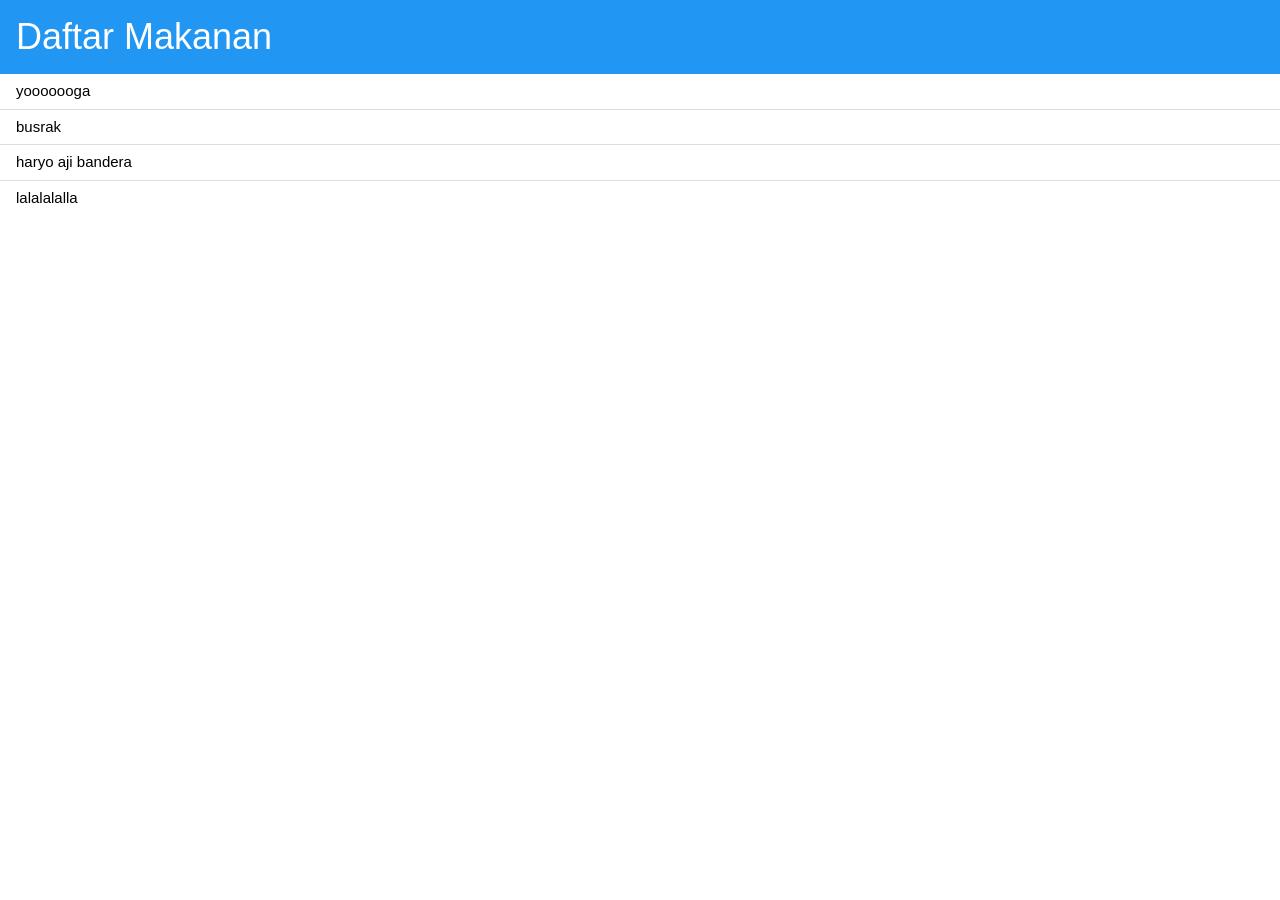
==== index.html @ 3810edc7 "Add files via upload" ====
<!DOCTYPE html>
<html>
<head>
<script type="text/javascript" src="https://prayogahendra.github.io/data.json"></script>
<link href="w3.css" rel="stylesheet">

<script>
	
function list() {
for (i = 0; i < data.length; i++){
	//alert (data[i].nama);
	document.getElementById("mylist").innerHTML += "<li>"+ data[i].nama +"</li>";
}
}
</script>
</head>
<body onload="list()">
<div class="w3-container w3-blue">
  <h1 id="kepala" >Daftar Makanan</h1>
</div>
<ul class="w3-ul" id="mylist">

</ul>
</body>
</html>
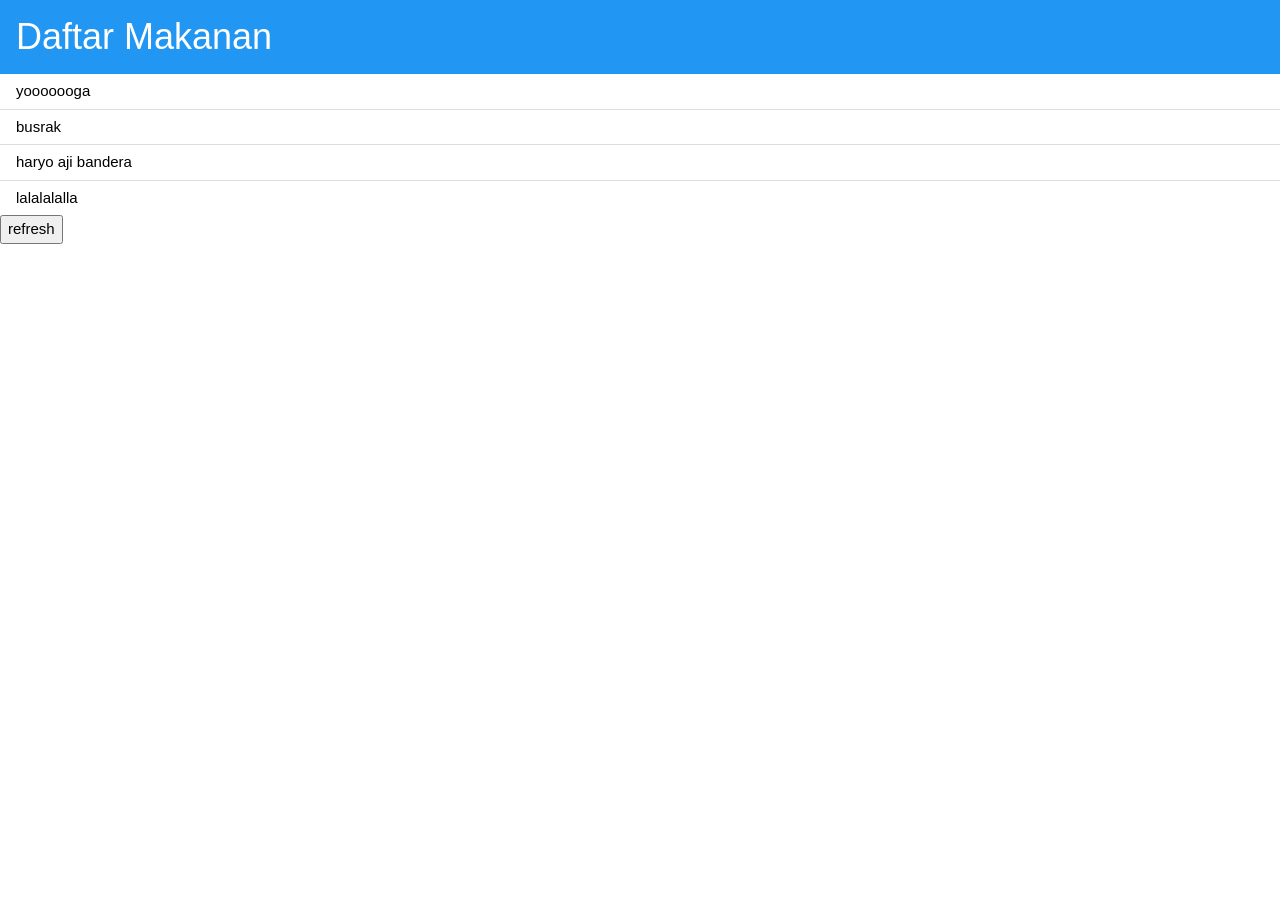
==== commit e6f72c8f: "Update index.html" ====
--- a/index.html
+++ b/index.html
@@ -20,6 +20,8 @@
 </div>
 <ul class="w3-ul" id="mylist">
 
+
 </ul>
+	<button onClick="location.reload()">refresh</button>
 </body>
-</html>+</html>
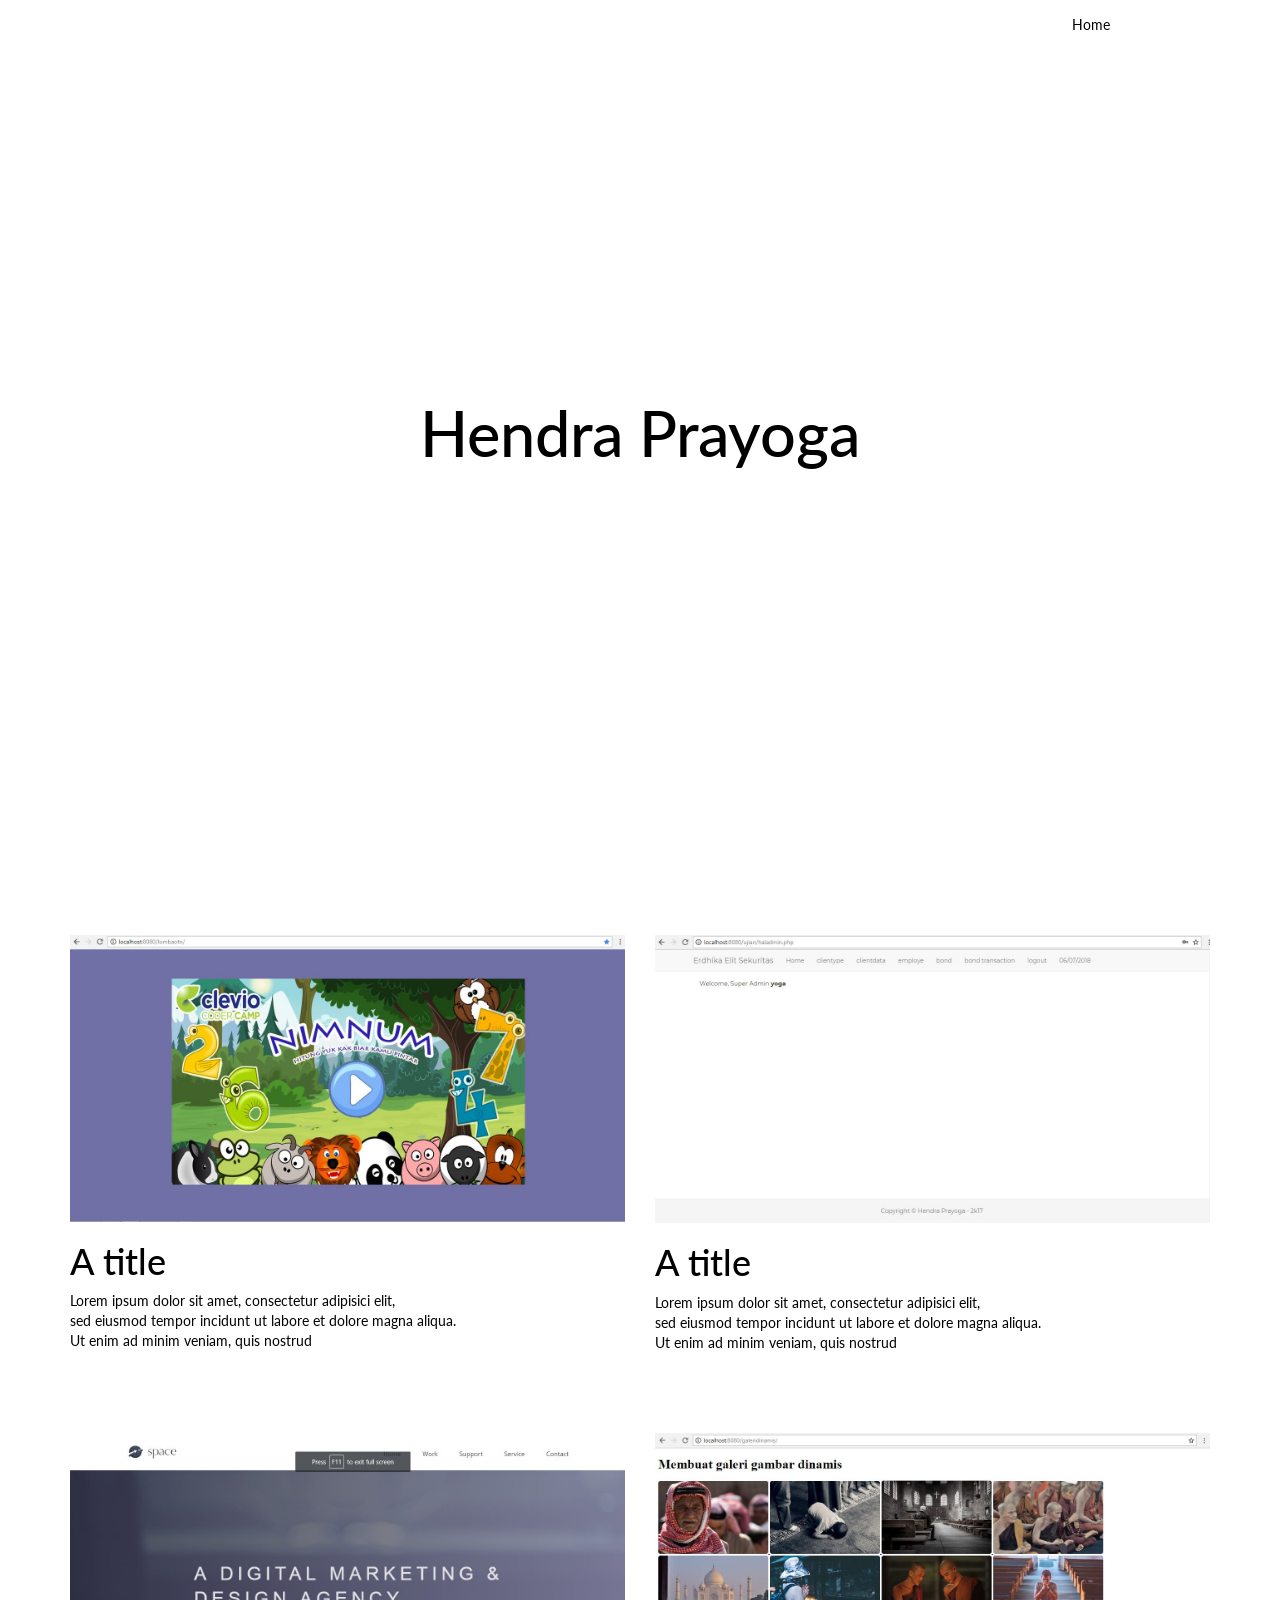
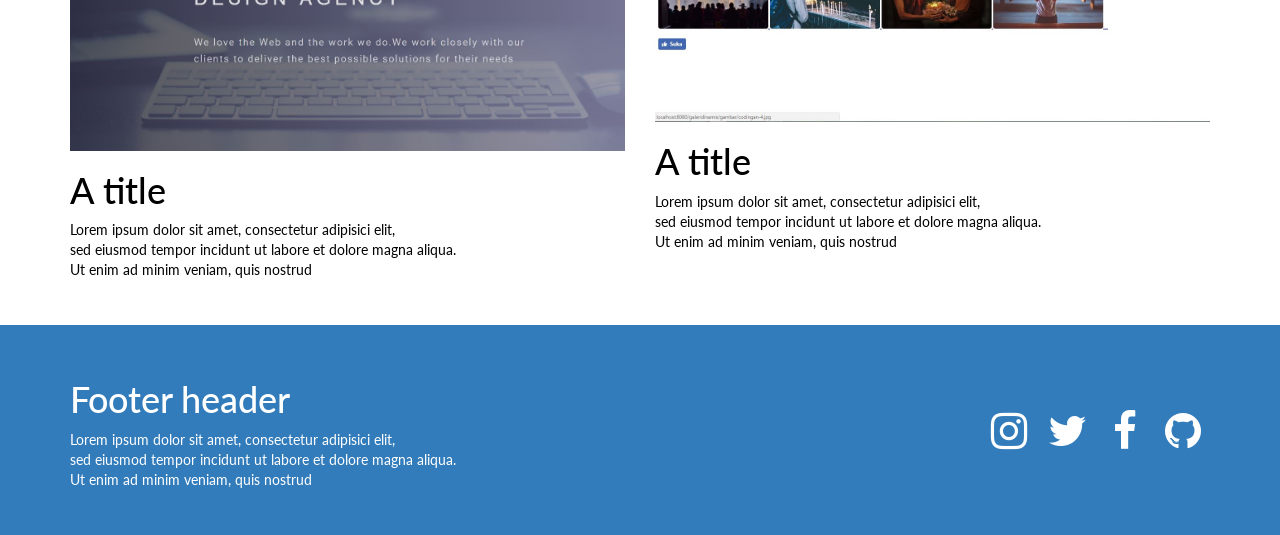
==== commit 2e9e93c0: "Add files via upload" ====
--- a/index.html
+++ b/index.html
@@ -1,27 +1,94 @@
-<!DOCTYPE html>
-<html>
-<head>
-<script type="text/javascript" src="https://prayogahendra.github.io/data.json"></script>
-<link href="w3.css" rel="stylesheet">
-
-<script>
-	
-function list() {
-for (i = 0; i < data.length; i++){
-	//alert (data[i].nama);
-	document.getElementById("mylist").innerHTML += "<li>"+ data[i].nama +"</li>";
-}
-}
-</script>
-</head>
-<body onload="list()">
-<div class="w3-container w3-blue">
-  <h1 id="kepala" >Daftar Makanan</h1>
-</div>
-<ul class="w3-ul" id="mylist">
-
-
-</ul>
-	<button onClick="location.reload()">refresh</button>
-</body>
-</html>
+<html><head>
+        <meta charset="utf-8">
+        <meta name="viewport" content="width=device-width, initial-scale=1">
+        <script type="text/javascript" src="http://cdnjs.cloudflare.com/ajax/libs/jquery/2.0.3/jquery.min.js"></script>
+        <script type="text/javascript" src="http://netdna.bootstrapcdn.com/bootstrap/3.3.4/js/bootstrap.min.js"></script>
+        <link href="http://cdnjs.cloudflare.com/ajax/libs/font-awesome/4.3.0/css/font-awesome.min.css" rel="stylesheet" type="text/css">
+        <link href="test1.css" rel="stylesheet" type="text/css">
+    </head><body>
+        
+        <div class="cover"> <div class="navbar navbar-default"><div class="container"> <div class="navbar-header"> <button type="button" class="navbar-toggle" data-toggle="collapse" data-target="#navbar-ex-collapse"><span class="sr-only">Toggle navigation</span><span class="icon-bar"></span><span class="icon-bar"></span><span class="icon-bar"></span></button> <a class="navbar-brand" href="#"><span>Brand</span></a> </div><div class="collapse navbar-collapse" id="navbar-ex-collapse"> <ul class="nav navbar-nav navbar-right"> <li class="active"> <a href="#">Home</a> </li><li> <a href="#">Contacts</a> </li></ul> </div></div></div><div class="background-image-fixed cover-image" style="background-image : url('https://unsplash.imgix.net/photo-1422405153578-4bd676b19036?w=1024&amp;q=50&amp;fm=jpg&amp;s=5ecc4c704ea97d85ea550f84a1499228')"></div><div class="container"> <div class="row"> <div class="col-md-12 text-center"> <h1>Hendra Prayoga</h1> <p></p><br><br> </div></div></div></div><div class="section">
+            <div class="container">
+                <div class="row">
+                    <div class="col-md-6">
+                        <img src="nimnum.JPG" class="img-responsive">
+                        <h1>A title</h1>
+                        <p></p>
+                        <p>Lorem ipsum dolor sit amet, consectetur adipisici elit,
+                            <br>sed eiusmod tempor incidunt ut labore et dolore magna aliqua.
+                            <br>Ut enim ad minim veniam, quis nostrud</p>
+                        <p></p>
+                    </div>
+                    <div class="col-md-6">
+                        <img src="tradeinformation.JPG" class="img-responsive">
+                        <h1>A title</h1>
+                        <p></p>
+                        <p>Lorem ipsum dolor sit amet, consectetur adipisici elit,
+                            <br>sed eiusmod tempor incidunt ut labore et dolore magna aliqua.
+                            <br>Ut enim ad minim veniam, quis nostrud</p>
+                        <p></p>
+                    </div>
+                </div>
+            </div>
+        </div>
+        <div class="section">
+            <div class="container">
+                <div class="row">
+                    <div class="col-md-6">
+                        <img src="spaceagency.JPG" class="img-responsive">
+                        <h1>A title</h1>
+                        <p></p>
+                        <p>Lorem ipsum dolor sit amet, consectetur adipisici elit,
+                            <br>sed eiusmod tempor incidunt ut labore et dolore magna aliqua.
+                            <br>Ut enim ad minim veniam, quis nostrud</p>
+                        <p></p>
+                    </div>
+                    <div class="col-md-6">
+                        <img src="galeri.JPG" class="img-responsive">
+                        <h1>A title</h1>
+                        <p></p>
+                        <p>Lorem ipsum dolor sit amet, consectetur adipisici elit,
+                            <br>sed eiusmod tempor incidunt ut labore et dolore magna aliqua.
+                            <br>Ut enim ad minim veniam, quis nostrud</p>
+                        <p></p>
+                    </div>
+                </div>
+            </div>
+        </div>
+        <footer class="section section-primary">
+            <div class="container">
+                <div class="row">
+                    <div class="col-sm-6">
+                        <h1>Footer header</h1>
+                        <p>Lorem ipsum dolor sit amet, consectetur adipisici elit,
+                            <br>sed eiusmod tempor incidunt ut labore et dolore magna aliqua.
+                            <br>Ut enim ad minim veniam, quis nostrud</p>
+                    </div>
+                    <div class="col-sm-6">
+                        <p class="text-info text-right">
+                            <br>
+                            <br>
+                        </p>
+                        <div class="row">
+                            <div class="col-md-12 hidden-lg hidden-md hidden-sm text-left">
+                                <a href="#"><i class="fa fa-3x fa-fw fa-instagram text-inverse"></i></a>
+                                <a href="#"><i class="fa fa-3x fa-fw fa-twitter text-inverse"></i></a>
+                                <a href="#"><i class="fa fa-3x fa-fw fa-facebook text-inverse"></i></a>
+                                <a href="#"><i class="fa fa-3x fa-fw fa-github text-inverse"></i></a>
+                            </div>
+                        </div>
+                        <div class="row">
+                            <div class="col-md-12 hidden-xs text-right">
+                                <a href="#"><i class="fa fa-3x fa-fw fa-instagram text-inverse"></i></a>
+                                <a href="#"><i class="fa fa-3x fa-fw fa-twitter text-inverse"></i></a>
+                                <a href="#"><i class="fa fa-3x fa-fw fa-facebook text-inverse"></i></a>
+                                <a href="#"><i class="fa fa-3x fa-fw fa-github text-inverse"></i></a>
+                            </div>
+                        </div>
+                    </div>
+                </div>
+            </div>
+        </footer>
+    
+
+</body></html>
--- a/test1.css
+++ b/test1.css
@@ -0,0 +1,6781 @@
+@import url('https://fonts.googleapis.com/css?family=Lato|Lato');
+/*!
+ * Default theme for Pingendo 
+ * Homepage: http://pingendo.com  
+ * Copyright 2015 Pingendo 
+ * Licensed under MIT 
+ * Based on Bootstrap v3.3.4
+*/
+/* Add custom CSS classes here 
+ * 
+ * img {
+ *   box-shadow : 0px 0px 10px black !important;
+ * }
+*/
+/*! normalize.css v3.0.2 | MIT License | git.io/normalize */
+html {
+  font-family: sans-serif;
+  -ms-text-size-adjust: 100%;
+  -webkit-text-size-adjust: 100%;
+}
+body {
+  margin: 0;
+}
+article,
+aside,
+details,
+figcaption,
+figure,
+footer,
+header,
+hgroup,
+main,
+menu,
+nav,
+section,
+summary {
+  display: block;
+}
+audio,
+canvas,
+progress,
+video {
+  display: inline-block;
+  vertical-align: baseline;
+}
+audio:not([controls]) {
+  display: none;
+  height: 0;
+}
+[hidden],
+template {
+  display: none;
+}
+a {
+  background-color: transparent;
+}
+a:active,
+a:hover {
+  outline: 0;
+}
+abbr[title] {
+  border-bottom: 1px dotted;
+}
+b,
+strong {
+  font-weight: bold;
+}
+dfn {
+  font-style: italic;
+}
+h1 {
+  font-size: 2em;
+  margin: 0.67em 0;
+}
+mark {
+  background: #ff0;
+  color: #000;
+}
+small {
+  font-size: 80%;
+}
+sub,
+sup {
+  font-size: 75%;
+  line-height: 0;
+  position: relative;
+  vertical-align: baseline;
+}
+sup {
+  top: -0.5em;
+}
+sub {
+  bottom: -0.25em;
+}
+img {
+  border: 0;
+}
+svg:not(:root) {
+  overflow: hidden;
+}
+figure {
+  margin: 1em 40px;
+}
+hr {
+  -moz-box-sizing: content-box;
+  box-sizing: content-box;
+  height: 0;
+}
+pre {
+  overflow: auto;
+}
+code,
+kbd,
+pre,
+samp {
+  font-family: monospace, monospace;
+  font-size: 1em;
+}
+button,
+input,
+optgroup,
+select,
+textarea {
+  color: inherit;
+  font: inherit;
+  margin: 0;
+}
+button {
+  overflow: visible;
+}
+button,
+select {
+  text-transform: none;
+}
+button,
+html input[type="button"],
+input[type="reset"],
+input[type="submit"] {
+  -webkit-appearance: button;
+  cursor: pointer;
+}
+button[disabled],
+html input[disabled] {
+  cursor: default;
+}
+button::-moz-focus-inner,
+input::-moz-focus-inner {
+  border: 0;
+  padding: 0;
+}
+input {
+  line-height: normal;
+}
+input[type="checkbox"],
+input[type="radio"] {
+  box-sizing: border-box;
+  padding: 0;
+}
+input[type="number"]::-webkit-inner-spin-button,
+input[type="number"]::-webkit-outer-spin-button {
+  height: auto;
+}
+input[type="search"] {
+  -webkit-appearance: textfield;
+  -moz-box-sizing: content-box;
+  -webkit-box-sizing: content-box;
+  box-sizing: content-box;
+}
+input[type="search"]::-webkit-search-cancel-button,
+input[type="search"]::-webkit-search-decoration {
+  -webkit-appearance: none;
+}
+fieldset {
+  border: 1px solid #c0c0c0;
+  margin: 0 2px;
+  padding: 0.35em 0.625em 0.75em;
+}
+legend {
+  border: 0;
+  padding: 0;
+}
+textarea {
+  overflow: auto;
+}
+optgroup {
+  font-weight: bold;
+}
+table {
+  border-collapse: collapse;
+  border-spacing: 0;
+}
+td,
+th {
+  padding: 0;
+}
+/*! Source: https://github.com/h5bp/html5-boilerplate/blob/master/src/css/main.css */
+@media print {
+  *,
+  *:before,
+  *:after {
+    background: transparent !important;
+    color: #000 !important;
+    box-shadow: none !important;
+    text-shadow: none !important;
+  }
+  a,
+  a:visited {
+    text-decoration: underline;
+  }
+  a[href]:after {
+    content: " (" attr(href) ")";
+  }
+  abbr[title]:after {
+    content: " (" attr(title) ")";
+  }
+  a[href^="#"]:after,
+  a[href^="javascript:"]:after {
+    content: "";
+  }
+  pre,
+  blockquote {
+    border: 1px solid #999;
+    page-break-inside: avoid;
+  }
+  thead {
+    display: table-header-group;
+  }
+  tr,
+  img {
+    page-break-inside: avoid;
+  }
+  img {
+    max-width: 100% !important;
+  }
+  p,
+  h2,
+  h3 {
+    orphans: 3;
+    widows: 3;
+  }
+  h2,
+  h3 {
+    page-break-after: avoid;
+  }
+  select {
+    background: #fff !important;
+  }
+  .navbar {
+    display: none;
+  }
+  .btn > .caret,
+  .dropup > .btn > .caret {
+    border-top-color: #000 !important;
+  }
+  .label {
+    border: 1px solid #000;
+  }
+  .table {
+    border-collapse: collapse !important;
+  }
+  .table td,
+  .table th {
+    background-color: #fff !important;
+  }
+  .table-bordered th,
+  .table-bordered td {
+    border: 1px solid #ddd !important;
+  }
+}
+@font-face {
+  font-family: 'Glyphicons Halflings';
+  src: url('../fonts/glyphicons-halflings-regular.eot');
+  src: url('../fonts/glyphicons-halflings-regular.eot?#iefix') format('embedded-opentype'), url('../fonts/glyphicons-halflings-regular.woff2') format('woff2'), url('../fonts/glyphicons-halflings-regular.woff') format('woff'), url('../fonts/glyphicons-halflings-regular.ttf') format('truetype'), url('../fonts/glyphicons-halflings-regular.svg#glyphicons_halflingsregular') format('svg');
+}
+.glyphicon {
+  position: relative;
+  top: 1px;
+  display: inline-block;
+  font-family: 'Glyphicons Halflings';
+  font-style: normal;
+  font-weight: normal;
+  line-height: 1;
+  -webkit-font-smoothing: antialiased;
+  -moz-osx-font-smoothing: grayscale;
+}
+.glyphicon-asterisk:before {
+  content: "\2a";
+}
+.glyphicon-plus:before {
+  content: "\2b";
+}
+.glyphicon-euro:before,
+.glyphicon-eur:before {
+  content: "\20ac";
+}
+.glyphicon-minus:before {
+  content: "\2212";
+}
+.glyphicon-cloud:before {
+  content: "\2601";
+}
+.glyphicon-envelope:before {
+  content: "\2709";
+}
+.glyphicon-pencil:before {
+  content: "\270f";
+}
+.glyphicon-glass:before {
+  content: "\e001";
+}
+.glyphicon-music:before {
+  content: "\e002";
+}
+.glyphicon-search:before {
+  content: "\e003";
+}
+.glyphicon-heart:before {
+  content: "\e005";
+}
+.glyphicon-star:before {
+  content: "\e006";
+}
+.glyphicon-star-empty:before {
+  content: "\e007";
+}
+.glyphicon-user:before {
+  content: "\e008";
+}
+.glyphicon-film:before {
+  content: "\e009";
+}
+.glyphicon-th-large:before {
+  content: "\e010";
+}
+.glyphicon-th:before {
+  content: "\e011";
+}
+.glyphicon-th-list:before {
+  content: "\e012";
+}
+.glyphicon-ok:before {
+  content: "\e013";
+}
+.glyphicon-remove:before {
+  content: "\e014";
+}
+.glyphicon-zoom-in:before {
+  content: "\e015";
+}
+.glyphicon-zoom-out:before {
+  content: "\e016";
+}
+.glyphicon-off:before {
+  content: "\e017";
+}
+.glyphicon-signal:before {
+  content: "\e018";
+}
+.glyphicon-cog:before {
+  content: "\e019";
+}
+.glyphicon-trash:before {
+  content: "\e020";
+}
+.glyphicon-home:before {
+  content: "\e021";
+}
+.glyphicon-file:before {
+  content: "\e022";
+}
+.glyphicon-time:before {
+  content: "\e023";
+}
+.glyphicon-road:before {
+  content: "\e024";
+}
+.glyphicon-download-alt:before {
+  content: "\e025";
+}
+.glyphicon-download:before {
+  content: "\e026";
+}
+.glyphicon-upload:before {
+  content: "\e027";
+}
+.glyphicon-inbox:before {
+  content: "\e028";
+}
+.glyphicon-play-circle:before {
+  content: "\e029";
+}
+.glyphicon-repeat:before {
+  content: "\e030";
+}
+.glyphicon-refresh:before {
+  content: "\e031";
+}
+.glyphicon-list-alt:before {
+  content: "\e032";
+}
+.glyphicon-lock:before {
+  content: "\e033";
+}
+.glyphicon-flag:before {
+  content: "\e034";
+}
+.glyphicon-headphones:before {
+  content: "\e035";
+}
+.glyphicon-volume-off:before {
+  content: "\e036";
+}
+.glyphicon-volume-down:before {
+  content: "\e037";
+}
+.glyphicon-volume-up:before {
+  content: "\e038";
+}
+.glyphicon-qrcode:before {
+  content: "\e039";
+}
+.glyphicon-barcode:before {
+  content: "\e040";
+}
+.glyphicon-tag:before {
+  content: "\e041";
+}
+.glyphicon-tags:before {
+  content: "\e042";
+}
+.glyphicon-book:before {
+  content: "\e043";
+}
+.glyphicon-bookmark:before {
+  content: "\e044";
+}
+.glyphicon-print:before {
+  content: "\e045";
+}
+.glyphicon-camera:before {
+  content: "\e046";
+}
+.glyphicon-font:before {
+  content: "\e047";
+}
+.glyphicon-bold:before {
+  content: "\e048";
+}
+.glyphicon-italic:before {
+  content: "\e049";
+}
+.glyphicon-text-height:before {
+  content: "\e050";
+}
+.glyphicon-text-width:before {
+  content: "\e051";
+}
+.glyphicon-align-left:before {
+  content: "\e052";
+}
+.glyphicon-align-center:before {
+  content: "\e053";
+}
+.glyphicon-align-right:before {
+  content: "\e054";
+}
+.glyphicon-align-justify:before {
+  content: "\e055";
+}
+.glyphicon-list:before {
+  content: "\e056";
+}
+.glyphicon-indent-left:before {
+  content: "\e057";
+}
+.glyphicon-indent-right:before {
+  content: "\e058";
+}
+.glyphicon-facetime-video:before {
+  content: "\e059";
+}
+.glyphicon-picture:before {
+  content: "\e060";
+}
+.glyphicon-map-marker:before {
+  content: "\e062";
+}
+.glyphicon-adjust:before {
+  content: "\e063";
+}
+.glyphicon-tint:before {
+  content: "\e064";
+}
+.glyphicon-edit:before {
+  content: "\e065";
+}
+.glyphicon-share:before {
+  content: "\e066";
+}
+.glyphicon-check:before {
+  content: "\e067";
+}
+.glyphicon-move:before {
+  content: "\e068";
+}
+.glyphicon-step-backward:before {
+  content: "\e069";
+}
+.glyphicon-fast-backward:before {
+  content: "\e070";
+}
+.glyphicon-backward:before {
+  content: "\e071";
+}
+.glyphicon-play:before {
+  content: "\e072";
+}
+.glyphicon-pause:before {
+  content: "\e073";
+}
+.glyphicon-stop:before {
+  content: "\e074";
+}
+.glyphicon-forward:before {
+  content: "\e075";
+}
+.glyphicon-fast-forward:before {
+  content: "\e076";
+}
+.glyphicon-step-forward:before {
+  content: "\e077";
+}
+.glyphicon-eject:before {
+  content: "\e078";
+}
+.glyphicon-chevron-left:before {
+  content: "\e079";
+}
+.glyphicon-chevron-right:before {
+  content: "\e080";
+}
+.glyphicon-plus-sign:before {
+  content: "\e081";
+}
+.glyphicon-minus-sign:before {
+  content: "\e082";
+}
+.glyphicon-remove-sign:before {
+  content: "\e083";
+}
+.glyphicon-ok-sign:before {
+  content: "\e084";
+}
+.glyphicon-question-sign:before {
+  content: "\e085";
+}
+.glyphicon-info-sign:before {
+  content: "\e086";
+}
+.glyphicon-screenshot:before {
+  content: "\e087";
+}
+.glyphicon-remove-circle:before {
+  content: "\e088";
+}
+.glyphicon-ok-circle:before {
+  content: "\e089";
+}
+.glyphicon-ban-circle:before {
+  content: "\e090";
+}
+.glyphicon-arrow-left:before {
+  content: "\e091";
+}
+.glyphicon-arrow-right:before {
+  content: "\e092";
+}
+.glyphicon-arrow-up:before {
+  content: "\e093";
+}
+.glyphicon-arrow-down:before {
+  content: "\e094";
+}
+.glyphicon-share-alt:before {
+  content: "\e095";
+}
+.glyphicon-resize-full:before {
+  content: "\e096";
+}
+.glyphicon-resize-small:before {
+  content: "\e097";
+}
+.glyphicon-exclamation-sign:before {
+  content: "\e101";
+}
+.glyphicon-gift:before {
+  content: "\e102";
+}
+.glyphicon-leaf:before {
+  content: "\e103";
+}
+.glyphicon-fire:before {
+  content: "\e104";
+}
+.glyphicon-eye-open:before {
+  content: "\e105";
+}
+.glyphicon-eye-close:before {
+  content: "\e106";
+}
+.glyphicon-warning-sign:before {
+  content: "\e107";
+}
+.glyphicon-plane:before {
+  content: "\e108";
+}
+.glyphicon-calendar:before {
+  content: "\e109";
+}
+.glyphicon-random:before {
+  content: "\e110";
+}
+.glyphicon-comment:before {
+  content: "\e111";
+}
+.glyphicon-magnet:before {
+  content: "\e112";
+}
+.glyphicon-chevron-up:before {
+  content: "\e113";
+}
+.glyphicon-chevron-down:before {
+  content: "\e114";
+}
+.glyphicon-retweet:before {
+  content: "\e115";
+}
+.glyphicon-shopping-cart:before {
+  content: "\e116";
+}
+.glyphicon-folder-close:before {
+  content: "\e117";
+}
+.glyphicon-folder-open:before {
+  content: "\e118";
+}
+.glyphicon-resize-vertical:before {
+  content: "\e119";
+}
+.glyphicon-resize-horizontal:before {
+  content: "\e120";
+}
+.glyphicon-hdd:before {
+  content: "\e121";
+}
+.glyphicon-bullhorn:before {
+  content: "\e122";
+}
+.glyphicon-bell:before {
+  content: "\e123";
+}
+.glyphicon-certificate:before {
+  content: "\e124";
+}
+.glyphicon-thumbs-up:before {
+  content: "\e125";
+}
+.glyphicon-thumbs-down:before {
+  content: "\e126";
+}
+.glyphicon-hand-right:before {
+  content: "\e127";
+}
+.glyphicon-hand-left:before {
+  content: "\e128";
+}
+.glyphicon-hand-up:before {
+  content: "\e129";
+}
+.glyphicon-hand-down:before {
+  content: "\e130";
+}
+.glyphicon-circle-arrow-right:before {
+  content: "\e131";
+}
+.glyphicon-circle-arrow-left:before {
+  content: "\e132";
+}
+.glyphicon-circle-arrow-up:before {
+  content: "\e133";
+}
+.glyphicon-circle-arrow-down:before {
+  content: "\e134";
+}
+.glyphicon-globe:before {
+  content: "\e135";
+}
+.glyphicon-wrench:before {
+  content: "\e136";
+}
+.glyphicon-tasks:before {
+  content: "\e137";
+}
+.glyphicon-filter:before {
+  content: "\e138";
+}
+.glyphicon-briefcase:before {
+  content: "\e139";
+}
+.glyphicon-fullscreen:before {
+  content: "\e140";
+}
+.glyphicon-dashboard:before {
+  content: "\e141";
+}
+.glyphicon-paperclip:before {
+  content: "\e142";
+}
+.glyphicon-heart-empty:before {
+  content: "\e143";
+}
+.glyphicon-link:before {
+  content: "\e144";
+}
+.glyphicon-phone:before {
+  content: "\e145";
+}
+.glyphicon-pushpin:before {
+  content: "\e146";
+}
+.glyphicon-usd:before {
+  content: "\e148";
+}
+.glyphicon-gbp:before {
+  content: "\e149";
+}
+.glyphicon-sort:before {
+  content: "\e150";
+}
+.glyphicon-sort-by-alphabet:before {
+  content: "\e151";
+}
+.glyphicon-sort-by-alphabet-alt:before {
+  content: "\e152";
+}
+.glyphicon-sort-by-order:before {
+  content: "\e153";
+}
+.glyphicon-sort-by-order-alt:before {
+  content: "\e154";
+}
+.glyphicon-sort-by-attributes:before {
+  content: "\e155";
+}
+.glyphicon-sort-by-attributes-alt:before {
+  content: "\e156";
+}
+.glyphicon-unchecked:before {
+  content: "\e157";
+}
+.glyphicon-expand:before {
+  content: "\e158";
+}
+.glyphicon-collapse-down:before {
+  content: "\e159";
+}
+.glyphicon-collapse-up:before {
+  content: "\e160";
+}
+.glyphicon-log-in:before {
+  content: "\e161";
+}
+.glyphicon-flash:before {
+  content: "\e162";
+}
+.glyphicon-log-out:before {
+  content: "\e163";
+}
+.glyphicon-new-window:before {
+  content: "\e164";
+}
+.glyphicon-record:before {
+  content: "\e165";
+}
+.glyphicon-save:before {
+  content: "\e166";
+}
+.glyphicon-open:before {
+  content: "\e167";
+}
+.glyphicon-saved:before {
+  content: "\e168";
+}
+.glyphicon-import:before {
+  content: "\e169";
+}
+.glyphicon-export:before {
+  content: "\e170";
+}
+.glyphicon-send:before {
+  content: "\e171";
+}
+.glyphicon-floppy-disk:before {
+  content: "\e172";
+}
+.glyphicon-floppy-saved:before {
+  content: "\e173";
+}
+.glyphicon-floppy-remove:before {
+  content: "\e174";
+}
+.glyphicon-floppy-save:before {
+  content: "\e175";
+}
+.glyphicon-floppy-open:before {
+  content: "\e176";
+}
+.glyphicon-credit-card:before {
+  content: "\e177";
+}
+.glyphicon-transfer:before {
+  content: "\e178";
+}
+.glyphicon-cutlery:before {
+  content: "\e179";
+}
+.glyphicon-header:before {
+  content: "\e180";
+}
+.glyphicon-compressed:before {
+  content: "\e181";
+}
+.glyphicon-earphone:before {
+  content: "\e182";
+}
+.glyphicon-phone-alt:before {
+  content: "\e183";
+}
+.glyphicon-tower:before {
+  content: "\e184";
+}
+.glyphicon-stats:before {
+  content: "\e185";
+}
+.glyphicon-sd-video:before {
+  content: "\e186";
+}
+.glyphicon-hd-video:before {
+  content: "\e187";
+}
+.glyphicon-subtitles:before {
+  content: "\e188";
+}
+.glyphicon-sound-stereo:before {
+  content: "\e189";
+}
+.glyphicon-sound-dolby:before {
+  content: "\e190";
+}
+.glyphicon-sound-5-1:before {
+  content: "\e191";
+}
+.glyphicon-sound-6-1:before {
+  content: "\e192";
+}
+.glyphicon-sound-7-1:before {
+  content: "\e193";
+}
+.glyphicon-copyright-mark:before {
+  content: "\e194";
+}
+.glyphicon-registration-mark:before {
+  content: "\e195";
+}
+.glyphicon-cloud-download:before {
+  content: "\e197";
+}
+.glyphicon-cloud-upload:before {
+  content: "\e198";
+}
+.glyphicon-tree-conifer:before {
+  content: "\e199";
+}
+.glyphicon-tree-deciduous:before {
+  content: "\e200";
+}
+.glyphicon-cd:before {
+  content: "\e201";
+}
+.glyphicon-save-file:before {
+  content: "\e202";
+}
+.glyphicon-open-file:before {
+  content: "\e203";
+}
+.glyphicon-level-up:before {
+  content: "\e204";
+}
+.glyphicon-copy:before {
+  content: "\e205";
+}
+.glyphicon-paste:before {
+  content: "\e206";
+}
+.glyphicon-alert:before {
+  content: "\e209";
+}
+.glyphicon-equalizer:before {
+  content: "\e210";
+}
+.glyphicon-king:before {
+  content: "\e211";
+}
+.glyphicon-queen:before {
+  content: "\e212";
+}
+.glyphicon-pawn:before {
+  content: "\e213";
+}
+.glyphicon-bishop:before {
+  content: "\e214";
+}
+.glyphicon-knight:before {
+  content: "\e215";
+}
+.glyphicon-baby-formula:before {
+  content: "\e216";
+}
+.glyphicon-tent:before {
+  content: "\26fa";
+}
+.glyphicon-blackboard:before {
+  content: "\e218";
+}
+.glyphicon-bed:before {
+  content: "\e219";
+}
+.glyphicon-apple:before {
+  content: "\f8ff";
+}
+.glyphicon-erase:before {
+  content: "\e221";
+}
+.glyphicon-hourglass:before {
+  content: "\231b";
+}
+.glyphicon-lamp:before {
+  content: "\e223";
+}
+.glyphicon-duplicate:before {
+  content: "\e224";
+}
+.glyphicon-piggy-bank:before {
+  content: "\e225";
+}
+.glyphicon-scissors:before {
+  content: "\e226";
+}
+.glyphicon-bitcoin:before {
+  content: "\e227";
+}
+.glyphicon-btc:before {
+  content: "\e227";
+}
+.glyphicon-xbt:before {
+  content: "\e227";
+}
+.glyphicon-yen:before {
+  content: "\00a5";
+}
+.glyphicon-jpy:before {
+  content: "\00a5";
+}
+.glyphicon-ruble:before {
+  content: "\20bd";
+}
+.glyphicon-rub:before {
+  content: "\20bd";
+}
+.glyphicon-scale:before {
+  content: "\e230";
+}
+.glyphicon-ice-lolly:before {
+  content: "\e231";
+}
+.glyphicon-ice-lolly-tasted:before {
+  content: "\e232";
+}
+.glyphicon-education:before {
+  content: "\e233";
+}
+.glyphicon-option-horizontal:before {
+  content: "\e234";
+}
+.glyphicon-option-vertical:before {
+  content: "\e235";
+}
+.glyphicon-menu-hamburger:before {
+  content: "\e236";
+}
+.glyphicon-modal-window:before {
+  content: "\e237";
+}
+.glyphicon-oil:before {
+  content: "\e238";
+}
+.glyphicon-grain:before {
+  content: "\e239";
+}
+.glyphicon-sunglasses:before {
+  content: "\e240";
+}
+.glyphicon-text-size:before {
+  content: "\e241";
+}
+.glyphicon-text-color:before {
+  content: "\e242";
+}
+.glyphicon-text-background:before {
+  content: "\e243";
+}
+.glyphicon-object-align-top:before {
+  content: "\e244";
+}
+.glyphicon-object-align-bottom:before {
+  content: "\e245";
+}
+.glyphicon-object-align-horizontal:before {
+  content: "\e246";
+}
+.glyphicon-object-align-left:before {
+  content: "\e247";
+}
+.glyphicon-object-align-vertical:before {
+  content: "\e248";
+}
+.glyphicon-object-align-right:before {
+  content: "\e249";
+}
+.glyphicon-triangle-right:before {
+  content: "\e250";
+}
+.glyphicon-triangle-left:before {
+  content: "\e251";
+}
+.glyphicon-triangle-bottom:before {
+  content: "\e252";
+}
+.glyphicon-triangle-top:before {
+  content: "\e253";
+}
+.glyphicon-console:before {
+  content: "\e254";
+}
+.glyphicon-superscript:before {
+  content: "\e255";
+}
+.glyphicon-subscript:before {
+  content: "\e256";
+}
+.glyphicon-menu-left:before {
+  content: "\e257";
+}
+.glyphicon-menu-right:before {
+  content: "\e258";
+}
+.glyphicon-menu-down:before {
+  content: "\e259";
+}
+.glyphicon-menu-up:before {
+  content: "\e260";
+}
+* {
+  -webkit-box-sizing: border-box;
+  -moz-box-sizing: border-box;
+  box-sizing: border-box;
+}
+*:before,
+*:after {
+  -webkit-box-sizing: border-box;
+  -moz-box-sizing: border-box;
+  box-sizing: border-box;
+}
+html {
+  font-size: 10px;
+  -webkit-tap-highlight-color: rgba(0, 0, 0, 0);
+}
+body {
+  font-family: Lato;
+  font-size: 14px;
+  line-height: 1.42857143;
+  color: #000000;
+  background-color: #ffffff;
+}
+input,
+button,
+select,
+textarea {
+  font-family: inherit;
+  font-size: inherit;
+  line-height: inherit;
+}
+a {
+  color: #337cbb;
+  text-decoration: none;
+}
+a:hover,
+a:focus {
+  color: #23547f;
+  text-decoration: underline;
+}
+a:focus {
+  outline: thin dotted;
+  outline: 5px auto -webkit-focus-ring-color;
+  outline-offset: -2px;
+}
+figure {
+  margin: 0;
+}
+img {
+  vertical-align: middle;
+}
+.img-responsive,
+.thumbnail > img,
+.thumbnail a > img,
+.carousel-inner > .item > img,
+.carousel-inner > .item > a > img {
+  display: block;
+  max-width: 100%;
+  height: auto;
+}
+.img-rounded {
+  border-radius: 5px;
+}
+.img-thumbnail {
+  padding: 4px;
+  line-height: 1.42857143;
+  background-color: #ffffff;
+  border: 1px solid #dddddd;
+  border-radius: 4px;
+  -webkit-transition: all 0.2s ease-in-out;
+  -o-transition: all 0.2s ease-in-out;
+  transition: all 0.2s ease-in-out;
+  display: inline-block;
+  max-width: 100%;
+  height: auto;
+}
+.img-circle {
+  border-radius: 50%;
+}
+hr {
+  margin-top: 20px;
+  margin-bottom: 20px;
+  border: 0;
+  border-top: 1px solid #eeeeee;
+}
+.sr-only {
+  position: absolute;
+  width: 1px;
+  height: 1px;
+  margin: -1px;
+  padding: 0;
+  overflow: hidden;
+  clip: rect(0, 0, 0, 0);
+  border: 0;
+}
+.sr-only-focusable:active,
+.sr-only-focusable:focus {
+  position: static;
+  width: auto;
+  height: auto;
+  margin: 0;
+  overflow: visible;
+  clip: auto;
+}
+[role="button"] {
+  cursor: pointer;
+}
+h1,
+h2,
+h3,
+h4,
+h5,
+h6,
+.h1,
+.h2,
+.h3,
+.h4,
+.h5,
+.h6 {
+  font-family: Lato;
+  font-weight: 500;
+  line-height: 1.1;
+  color: inherit;
+}
+h1 small,
+h2 small,
+h3 small,
+h4 small,
+h5 small,
+h6 small,
+.h1 small,
+.h2 small,
+.h3 small,
+.h4 small,
+.h5 small,
+.h6 small,
+h1 .small,
+h2 .small,
+h3 .small,
+h4 .small,
+h5 .small,
+h6 .small,
+.h1 .small,
+.h2 .small,
+.h3 .small,
+.h4 .small,
+.h5 .small,
+.h6 .small {
+  font-weight: normal;
+  line-height: 1;
+  color: #777777;
+}
+h1,
+.h1,
+h2,
+.h2,
+h3,
+.h3 {
+  margin-top: 20px;
+  margin-bottom: 10px;
+}
+h1 small,
+.h1 small,
+h2 small,
+.h2 small,
+h3 small,
+.h3 small,
+h1 .small,
+.h1 .small,
+h2 .small,
+.h2 .small,
+h3 .small,
+.h3 .small {
+  font-size: 65%;
+}
+h4,
+.h4,
+h5,
+.h5,
+h6,
+.h6 {
+  margin-top: 10px;
+  margin-bottom: 10px;
+}
+h4 small,
+.h4 small,
+h5 small,
+.h5 small,
+h6 small,
+.h6 small,
+h4 .small,
+.h4 .small,
+h5 .small,
+.h5 .small,
+h6 .small,
+.h6 .small {
+  font-size: 75%;
+}
+h1,
+.h1 {
+  font-size: 36px;
+}
+h2,
+.h2 {
+  font-size: 30px;
+}
+h3,
+.h3 {
+  font-size: 24px;
+}
+h4,
+.h4 {
+  font-size: 18px;
+}
+h5,
+.h5 {
+  font-size: 14px;
+}
+h6,
+.h6 {
+  font-size: 12px;
+}
+p {
+  margin: 0 0 10px;
+}
+.lead {
+  margin-bottom: 20px;
+  font-size: 16px;
+  font-weight: 300;
+  line-height: 1.4;
+}
+@media (min-width: 768px) {
+  .lead {
+    font-size: 21px;
+  }
+}
+small,
+.small {
+  font-size: 85%;
+}
+mark,
+.mark {
+  background-color: #f8d9ac;
+  padding: .2em;
+}
+.text-left {
+  text-align: left;
+}
+.text-right {
+  text-align: right;
+}
+.text-center {
+  text-align: center;
+}
+.text-justify {
+  text-align: justify;
+}
+.text-nowrap {
+  white-space: nowrap;
+}
+.text-lowercase {
+  text-transform: lowercase;
+}
+.text-uppercase {
+  text-transform: uppercase;
+}
+.text-capitalize {
+  text-transform: capitalize;
+}
+.text-muted {
+  color: #777777;
+}
+.text-primary {
+  color: #337cbb;
+}
+a.text-primary:hover {
+  color: #286193;
+}
+.text-success {
+  color: #5cb85c;
+}
+a.text-success:hover {
+  color: #449d44;
+}
+.text-info {
+  color: #5bc0de;
+}
+a.text-info:hover {
+  color: #31b0d5;
+}
+.text-warning {
+  color: #f0ad4e;
+}
+a.text-warning:hover {
+  color: #ec971f;
+}
+.text-danger {
+  color: #d9534f;
+}
+a.text-danger:hover {
+  color: #c9302c;
+}
+.bg-primary {
+  color: #fff;
+  background-color: #337cbb;
+}
+a.bg-primary:hover {
+  background-color: #286193;
+}
+.bg-success {
+  background-color: #a3d7a3;
+}
+a.bg-success:hover {
+  background-color: #80c780;
+}
+.bg-info {
+  background-color: #b0e1ef;
+}
+a.bg-info:hover {
+  background-color: #85d0e7;
+}
+.bg-warning {
+  background-color: #f8d9ac;
+}
+a.bg-warning:hover {
+  background-color: #f4c37d;
+}
+.bg-danger {
+  background-color: #eba5a3;
+}
+a.bg-danger:hover {
+  background-color: #e27c79;
+}
+.page-header {
+  padding-bottom: 9px;
+  margin: 40px 0 20px;
+  border-bottom: 1px solid #eeeeee;
+}
+ul,
+ol {
+  margin-top: 0;
+  margin-bottom: 10px;
+}
+ul ul,
+ol ul,
+ul ol,
+ol ol {
+  margin-bottom: 0;
+}
+.list-unstyled {
+  padding-left: 0;
+  list-style: none;
+}
+.list-inline {
+  padding-left: 0;
+  list-style: none;
+  margin-left: -5px;
+}
+.list-inline > li {
+  display: inline-block;
+  padding-left: 5px;
+  padding-right: 5px;
+}
+dl {
+  margin-top: 0;
+  margin-bottom: 20px;
+}
+dt,
+dd {
+  line-height: 1.42857143;
+}
+dt {
+  font-weight: bold;
+}
+dd {
+  margin-left: 0;
+}
+@media (min-width: 768px) {
+  .dl-horizontal dt {
+    float: left;
+    width: 160px;
+    clear: left;
+    text-align: right;
+    overflow: hidden;
+    text-overflow: ellipsis;
+    white-space: nowrap;
+  }
+  .dl-horizontal dd {
+    margin-left: 180px;
+  }
+}
+abbr[title],
+abbr[data-original-title] {
+  cursor: help;
+  border-bottom: 1px dotted #777777;
+}
+.initialism {
+  font-size: 90%;
+  text-transform: uppercase;
+}
+blockquote {
+  padding: 10px 20px;
+  margin: 0 0 20px;
+  font-size: 17.5px;
+  border-left: 5px solid #eeeeee;
+}
+blockquote p:last-child,
+blockquote ul:last-child,
+blockquote ol:last-child {
+  margin-bottom: 0;
+}
+blockquote footer,
+blockquote small,
+blockquote .small {
+  display: block;
+  font-size: 80%;
+  line-height: 1.42857143;
+  color: #777777;
+}
+blockquote footer:before,
+blockquote small:before,
+blockquote .small:before {
+  content: '\2014 \00A0';
+}
+.blockquote-reverse,
+blockquote.pull-right {
+  padding-right: 15px;
+  padding-left: 0;
+  border-right: 5px solid #eeeeee;
+  border-left: 0;
+  text-align: right;
+}
+.blockquote-reverse footer:before,
+blockquote.pull-right footer:before,
+.blockquote-reverse small:before,
+blockquote.pull-right small:before,
+.blockquote-reverse .small:before,
+blockquote.pull-right .small:before {
+  content: '';
+}
+.blockquote-reverse footer:after,
+blockquote.pull-right footer:after,
+.blockquote-reverse small:after,
+blockquote.pull-right small:after,
+.blockquote-reverse .small:after,
+blockquote.pull-right .small:after {
+  content: '\00A0 \2014';
+}
+address {
+  margin-bottom: 20px;
+  font-style: normal;
+  line-height: 1.42857143;
+}
+code,
+kbd,
+pre,
+samp {
+  font-family: Menlo, Monaco, Consolas, "Courier New", monospace;
+}
+code {
+  padding: 2px 4px;
+  font-size: 90%;
+  color: #c7254e;
+  background-color: #f9f2f4;
+  border-radius: 4px;
+}
+kbd {
+  padding: 2px 4px;
+  font-size: 90%;
+  color: #ffffff;
+  background-color: #333333;
+  border-radius: 2px;
+  box-shadow: inset 0 -1px 0 rgba(0, 0, 0, 0.25);
+}
+kbd kbd {
+  padding: 0;
+  font-size: 100%;
+  font-weight: bold;
+  box-shadow: none;
+}
+pre {
+  display: block;
+  padding: 9.5px;
+  margin: 0 0 10px;
+  font-size: 13px;
+  line-height: 1.42857143;
+  word-break: break-all;
+  word-wrap: break-word;
+  color: #333333;
+  background-color: #f5f5f5;
+  border: 1px solid #cccccc;
+  border-radius: 4px;
+}
+pre code {
+  padding: 0;
+  font-size: inherit;
+  color: inherit;
+  white-space: pre-wrap;
+  background-color: transparent;
+  border-radius: 0;
+}
+.pre-scrollable {
+  max-height: 340px;
+  overflow-y: scroll;
+}
+.container {
+  margin-right: auto;
+  margin-left: auto;
+  padding-left: 15px;
+  padding-right: 15px;
+}
+@media (min-width: 768px) {
+  .container {
+    width: 750px;
+  }
+}
+@media (min-width: 992px) {
+  .container {
+    width: 970px;
+  }
+}
+@media (min-width: 1200px) {
+  .container {
+    width: 1170px;
+  }
+}
+.container-fluid {
+  margin-right: auto;
+  margin-left: auto;
+  padding-left: 15px;
+  padding-right: 15px;
+}
+.row {
+  margin-left: -15px;
+  margin-right: -15px;
+}
+.col-xs-1, .col-sm-1, .col-md-1, .col-lg-1, .col-xs-2, .col-sm-2, .col-md-2, .col-lg-2, .col-xs-3, .col-sm-3, .col-md-3, .col-lg-3, .col-xs-4, .col-sm-4, .col-md-4, .col-lg-4, .col-xs-5, .col-sm-5, .col-md-5, .col-lg-5, .col-xs-6, .col-sm-6, .col-md-6, .col-lg-6, .col-xs-7, .col-sm-7, .col-md-7, .col-lg-7, .col-xs-8, .col-sm-8, .col-md-8, .col-lg-8, .col-xs-9, .col-sm-9, .col-md-9, .col-lg-9, .col-xs-10, .col-sm-10, .col-md-10, .col-lg-10, .col-xs-11, .col-sm-11, .col-md-11, .col-lg-11, .col-xs-12, .col-sm-12, .col-md-12, .col-lg-12 {
+  position: relative;
+  min-height: 1px;
+  padding-left: 15px;
+  padding-right: 15px;
+}
+.col-xs-1, .col-xs-2, .col-xs-3, .col-xs-4, .col-xs-5, .col-xs-6, .col-xs-7, .col-xs-8, .col-xs-9, .col-xs-10, .col-xs-11, .col-xs-12 {
+  float: left;
+}
+.col-xs-12 {
+  width: 100%;
+}
+.col-xs-11 {
+  width: 91.66666667%;
+}
+.col-xs-10 {
+  width: 83.33333333%;
+}
+.col-xs-9 {
+  width: 75%;
+}
+.col-xs-8 {
+  width: 66.66666667%;
+}
+.col-xs-7 {
+  width: 58.33333333%;
+}
+.col-xs-6 {
+  width: 50%;
+}
+.col-xs-5 {
+  width: 41.66666667%;
+}
+.col-xs-4 {
+  width: 33.33333333%;
+}
+.col-xs-3 {
+  width: 25%;
+}
+.col-xs-2 {
+  width: 16.66666667%;
+}
+.col-xs-1 {
+  width: 8.33333333%;
+}
+.col-xs-pull-12 {
+  right: 100%;
+}
+.col-xs-pull-11 {
+  right: 91.66666667%;
+}
+.col-xs-pull-10 {
+  right: 83.33333333%;
+}
+.col-xs-pull-9 {
+  right: 75%;
+}
+.col-xs-pull-8 {
+  right: 66.66666667%;
+}
+.col-xs-pull-7 {
+  right: 58.33333333%;
+}
+.col-xs-pull-6 {
+  right: 50%;
+}
+.col-xs-pull-5 {
+  right: 41.66666667%;
+}
+.col-xs-pull-4 {
+  right: 33.33333333%;
+}
+.col-xs-pull-3 {
+  right: 25%;
+}
+.col-xs-pull-2 {
+  right: 16.66666667%;
+}
+.col-xs-pull-1 {
+  right: 8.33333333%;
+}
+.col-xs-pull-0 {
+  right: auto;
+}
+.col-xs-push-12 {
+  left: 100%;
+}
+.col-xs-push-11 {
+  left: 91.66666667%;
+}
+.col-xs-push-10 {
+  left: 83.33333333%;
+}
+.col-xs-push-9 {
+  left: 75%;
+}
+.col-xs-push-8 {
+  left: 66.66666667%;
+}
+.col-xs-push-7 {
+  left: 58.33333333%;
+}
+.col-xs-push-6 {
+  left: 50%;
+}
+.col-xs-push-5 {
+  left: 41.66666667%;
+}
+.col-xs-push-4 {
+  left: 33.33333333%;
+}
+.col-xs-push-3 {
+  left: 25%;
+}
+.col-xs-push-2 {
+  left: 16.66666667%;
+}
+.col-xs-push-1 {
+  left: 8.33333333%;
+}
+.col-xs-push-0 {
+  left: auto;
+}
+.col-xs-offset-12 {
+  margin-left: 100%;
+}
+.col-xs-offset-11 {
+  margin-left: 91.66666667%;
+}
+.col-xs-offset-10 {
+  margin-left: 83.33333333%;
+}
+.col-xs-offset-9 {
+  margin-left: 75%;
+}
+.col-xs-offset-8 {
+  margin-left: 66.66666667%;
+}
+.col-xs-offset-7 {
+  margin-left: 58.33333333%;
+}
+.col-xs-offset-6 {
+  margin-left: 50%;
+}
+.col-xs-offset-5 {
+  margin-left: 41.66666667%;
+}
+.col-xs-offset-4 {
+  margin-left: 33.33333333%;
+}
+.col-xs-offset-3 {
+  margin-left: 25%;
+}
+.col-xs-offset-2 {
+  margin-left: 16.66666667%;
+}
+.col-xs-offset-1 {
+  margin-left: 8.33333333%;
+}
+.col-xs-offset-0 {
+  margin-left: 0%;
+}
+@media (min-width: 768px) {
+  .col-sm-1, .col-sm-2, .col-sm-3, .col-sm-4, .col-sm-5, .col-sm-6, .col-sm-7, .col-sm-8, .col-sm-9, .col-sm-10, .col-sm-11, .col-sm-12 {
+    float: left;
+  }
+  .col-sm-12 {
+    width: 100%;
+  }
+  .col-sm-11 {
+    width: 91.66666667%;
+  }
+  .col-sm-10 {
+    width: 83.33333333%;
+  }
+  .col-sm-9 {
+    width: 75%;
+  }
+  .col-sm-8 {
+    width: 66.66666667%;
+  }
+  .col-sm-7 {
+    width: 58.33333333%;
+  }
+  .col-sm-6 {
+    width: 50%;
+  }
+  .col-sm-5 {
+    width: 41.66666667%;
+  }
+  .col-sm-4 {
+    width: 33.33333333%;
+  }
+  .col-sm-3 {
+    width: 25%;
+  }
+  .col-sm-2 {
+    width: 16.66666667%;
+  }
+  .col-sm-1 {
+    width: 8.33333333%;
+  }
+  .col-sm-pull-12 {
+    right: 100%;
+  }
+  .col-sm-pull-11 {
+    right: 91.66666667%;
+  }
+  .col-sm-pull-10 {
+    right: 83.33333333%;
+  }
+  .col-sm-pull-9 {
+    right: 75%;
+  }
+  .col-sm-pull-8 {
+    right: 66.66666667%;
+  }
+  .col-sm-pull-7 {
+    right: 58.33333333%;
+  }
+  .col-sm-pull-6 {
+    right: 50%;
+  }
+  .col-sm-pull-5 {
+    right: 41.66666667%;
+  }
+  .col-sm-pull-4 {
+    right: 33.33333333%;
+  }
+  .col-sm-pull-3 {
+    right: 25%;
+  }
+  .col-sm-pull-2 {
+    right: 16.66666667%;
+  }
+  .col-sm-pull-1 {
+    right: 8.33333333%;
+  }
+  .col-sm-pull-0 {
+    right: auto;
+  }
+  .col-sm-push-12 {
+    left: 100%;
+  }
+  .col-sm-push-11 {
+    left: 91.66666667%;
+  }
+  .col-sm-push-10 {
+    left: 83.33333333%;
+  }
+  .col-sm-push-9 {
+    left: 75%;
+  }
+  .col-sm-push-8 {
+    left: 66.66666667%;
+  }
+  .col-sm-push-7 {
+    left: 58.33333333%;
+  }
+  .col-sm-push-6 {
+    left: 50%;
+  }
+  .col-sm-push-5 {
+    left: 41.66666667%;
+  }
+  .col-sm-push-4 {
+    left: 33.33333333%;
+  }
+  .col-sm-push-3 {
+    left: 25%;
+  }
+  .col-sm-push-2 {
+    left: 16.66666667%;
+  }
+  .col-sm-push-1 {
+    left: 8.33333333%;
+  }
+  .col-sm-push-0 {
+    left: auto;
+  }
+  .col-sm-offset-12 {
+    margin-left: 100%;
+  }
+  .col-sm-offset-11 {
+    margin-left: 91.66666667%;
+  }
+  .col-sm-offset-10 {
+    margin-left: 83.33333333%;
+  }
+  .col-sm-offset-9 {
+    margin-left: 75%;
+  }
+  .col-sm-offset-8 {
+    margin-left: 66.66666667%;
+  }
+  .col-sm-offset-7 {
+    margin-left: 58.33333333%;
+  }
+  .col-sm-offset-6 {
+    margin-left: 50%;
+  }
+  .col-sm-offset-5 {
+    margin-left: 41.66666667%;
+  }
+  .col-sm-offset-4 {
+    margin-left: 33.33333333%;
+  }
+  .col-sm-offset-3 {
+    margin-left: 25%;
+  }
+  .col-sm-offset-2 {
+    margin-left: 16.66666667%;
+  }
+  .col-sm-offset-1 {
+    margin-left: 8.33333333%;
+  }
+  .col-sm-offset-0 {
+    margin-left: 0%;
+  }
+}
+@media (min-width: 992px) {
+  .col-md-1, .col-md-2, .col-md-3, .col-md-4, .col-md-5, .col-md-6, .col-md-7, .col-md-8, .col-md-9, .col-md-10, .col-md-11, .col-md-12 {
+    float: left;
+  }
+  .col-md-12 {
+    width: 100%;
+  }
+  .col-md-11 {
+    width: 91.66666667%;
+  }
+  .col-md-10 {
+    width: 83.33333333%;
+  }
+  .col-md-9 {
+    width: 75%;
+  }
+  .col-md-8 {
+    width: 66.66666667%;
+  }
+  .col-md-7 {
+    width: 58.33333333%;
+  }
+  .col-md-6 {
+    width: 50%;
+  }
+  .col-md-5 {
+    width: 41.66666667%;
+  }
+  .col-md-4 {
+    width: 33.33333333%;
+  }
+  .col-md-3 {
+    width: 25%;
+  }
+  .col-md-2 {
+    width: 16.66666667%;
+  }
+  .col-md-1 {
+    width: 8.33333333%;
+  }
+  .col-md-pull-12 {
+    right: 100%;
+  }
+  .col-md-pull-11 {
+    right: 91.66666667%;
+  }
+  .col-md-pull-10 {
+    right: 83.33333333%;
+  }
+  .col-md-pull-9 {
+    right: 75%;
+  }
+  .col-md-pull-8 {
+    right: 66.66666667%;
+  }
+  .col-md-pull-7 {
+    right: 58.33333333%;
+  }
+  .col-md-pull-6 {
+    right: 50%;
+  }
+  .col-md-pull-5 {
+    right: 41.66666667%;
+  }
+  .col-md-pull-4 {
+    right: 33.33333333%;
+  }
+  .col-md-pull-3 {
+    right: 25%;
+  }
+  .col-md-pull-2 {
+    right: 16.66666667%;
+  }
+  .col-md-pull-1 {
+    right: 8.33333333%;
+  }
+  .col-md-pull-0 {
+    right: auto;
+  }
+  .col-md-push-12 {
+    left: 100%;
+  }
+  .col-md-push-11 {
+    left: 91.66666667%;
+  }
+  .col-md-push-10 {
+    left: 83.33333333%;
+  }
+  .col-md-push-9 {
+    left: 75%;
+  }
+  .col-md-push-8 {
+    left: 66.66666667%;
+  }
+  .col-md-push-7 {
+    left: 58.33333333%;
+  }
+  .col-md-push-6 {
+    left: 50%;
+  }
+  .col-md-push-5 {
+    left: 41.66666667%;
+  }
+  .col-md-push-4 {
+    left: 33.33333333%;
+  }
+  .col-md-push-3 {
+    left: 25%;
+  }
+  .col-md-push-2 {
+    left: 16.66666667%;
+  }
+  .col-md-push-1 {
+    left: 8.33333333%;
+  }
+  .col-md-push-0 {
+    left: auto;
+  }
+  .col-md-offset-12 {
+    margin-left: 100%;
+  }
+  .col-md-offset-11 {
+    margin-left: 91.66666667%;
+  }
+  .col-md-offset-10 {
+    margin-left: 83.33333333%;
+  }
+  .col-md-offset-9 {
+    margin-left: 75%;
+  }
+  .col-md-offset-8 {
+    margin-left: 66.66666667%;
+  }
+  .col-md-offset-7 {
+    margin-left: 58.33333333%;
+  }
+  .col-md-offset-6 {
+    margin-left: 50%;
+  }
+  .col-md-offset-5 {
+    margin-left: 41.66666667%;
+  }
+  .col-md-offset-4 {
+    margin-left: 33.33333333%;
+  }
+  .col-md-offset-3 {
+    margin-left: 25%;
+  }
+  .col-md-offset-2 {
+    margin-left: 16.66666667%;
+  }
+  .col-md-offset-1 {
+    margin-left: 8.33333333%;
+  }
+  .col-md-offset-0 {
+    margin-left: 0%;
+  }
+}
+@media (min-width: 1200px) {
+  .col-lg-1, .col-lg-2, .col-lg-3, .col-lg-4, .col-lg-5, .col-lg-6, .col-lg-7, .col-lg-8, .col-lg-9, .col-lg-10, .col-lg-11, .col-lg-12 {
+    float: left;
+  }
+  .col-lg-12 {
+    width: 100%;
+  }
+  .col-lg-11 {
+    width: 91.66666667%;
+  }
+  .col-lg-10 {
+    width: 83.33333333%;
+  }
+  .col-lg-9 {
+    width: 75%;
+  }
+  .col-lg-8 {
+    width: 66.66666667%;
+  }
+  .col-lg-7 {
+    width: 58.33333333%;
+  }
+  .col-lg-6 {
+    width: 50%;
+  }
+  .col-lg-5 {
+    width: 41.66666667%;
+  }
+  .col-lg-4 {
+    width: 33.33333333%;
+  }
+  .col-lg-3 {
+    width: 25%;
+  }
+  .col-lg-2 {
+    width: 16.66666667%;
+  }
+  .col-lg-1 {
+    width: 8.33333333%;
+  }
+  .col-lg-pull-12 {
+    right: 100%;
+  }
+  .col-lg-pull-11 {
+    right: 91.66666667%;
+  }
+  .col-lg-pull-10 {
+    right: 83.33333333%;
+  }
+  .col-lg-pull-9 {
+    right: 75%;
+  }
+  .col-lg-pull-8 {
+    right: 66.66666667%;
+  }
+  .col-lg-pull-7 {
+    right: 58.33333333%;
+  }
+  .col-lg-pull-6 {
+    right: 50%;
+  }
+  .col-lg-pull-5 {
+    right: 41.66666667%;
+  }
+  .col-lg-pull-4 {
+    right: 33.33333333%;
+  }
+  .col-lg-pull-3 {
+    right: 25%;
+  }
+  .col-lg-pull-2 {
+    right: 16.66666667%;
+  }
+  .col-lg-pull-1 {
+    right: 8.33333333%;
+  }
+  .col-lg-pull-0 {
+    right: auto;
+  }
+  .col-lg-push-12 {
+    left: 100%;
+  }
+  .col-lg-push-11 {
+    left: 91.66666667%;
+  }
+  .col-lg-push-10 {
+    left: 83.33333333%;
+  }
+  .col-lg-push-9 {
+    left: 75%;
+  }
+  .col-lg-push-8 {
+    left: 66.66666667%;
+  }
+  .col-lg-push-7 {
+    left: 58.33333333%;
+  }
+  .col-lg-push-6 {
+    left: 50%;
+  }
+  .col-lg-push-5 {
+    left: 41.66666667%;
+  }
+  .col-lg-push-4 {
+    left: 33.33333333%;
+  }
+  .col-lg-push-3 {
+    left: 25%;
+  }
+  .col-lg-push-2 {
+    left: 16.66666667%;
+  }
+  .col-lg-push-1 {
+    left: 8.33333333%;
+  }
+  .col-lg-push-0 {
+    left: auto;
+  }
+  .col-lg-offset-12 {
+    margin-left: 100%;
+  }
+  .col-lg-offset-11 {
+    margin-left: 91.66666667%;
+  }
+  .col-lg-offset-10 {
+    margin-left: 83.33333333%;
+  }
+  .col-lg-offset-9 {
+    margin-left: 75%;
+  }
+  .col-lg-offset-8 {
+    margin-left: 66.66666667%;
+  }
+  .col-lg-offset-7 {
+    margin-left: 58.33333333%;
+  }
+  .col-lg-offset-6 {
+    margin-left: 50%;
+  }
+  .col-lg-offset-5 {
+    margin-left: 41.66666667%;
+  }
+  .col-lg-offset-4 {
+    margin-left: 33.33333333%;
+  }
+  .col-lg-offset-3 {
+    margin-left: 25%;
+  }
+  .col-lg-offset-2 {
+    margin-left: 16.66666667%;
+  }
+  .col-lg-offset-1 {
+    margin-left: 8.33333333%;
+  }
+  .col-lg-offset-0 {
+    margin-left: 0%;
+  }
+}
+table {
+  background-color: transparent;
+}
+caption {
+  padding-top: 8px;
+  padding-bottom: 8px;
+  color: #777777;
+  text-align: left;
+}
+th {
+  text-align: left;
+}
+.table {
+  width: 100%;
+  max-width: 100%;
+  margin-bottom: 20px;
+}
+.table > thead > tr > th,
+.table > tbody > tr > th,
+.table > tfoot > tr > th,
+.table > thead > tr > td,
+.table > tbody > tr > td,
+.table > tfoot > tr > td {
+  padding: 8px;
+  line-height: 1.42857143;
+  vertical-align: top;
+  border-top: 1px solid #dddddd;
+}
+.table > thead > tr > th {
+  vertical-align: bottom;
+  border-bottom: 2px solid #dddddd;
+}
+.table > caption + thead > tr:first-child > th,
+.table > colgroup + thead > tr:first-child > th,
+.table > thead:first-child > tr:first-child > th,
+.table > caption + thead > tr:first-child > td,
+.table > colgroup + thead > tr:first-child > td,
+.table > thead:first-child > tr:first-child > td {
+  border-top: 0;
+}
+.table > tbody + tbody {
+  border-top: 2px solid #dddddd;
+}
+.table .table {
+  background-color: #ffffff;
+}
+.table-condensed > thead > tr > th,
+.table-condensed > tbody > tr > th,
+.table-condensed > tfoot > tr > th,
+.table-condensed > thead > tr > td,
+.table-condensed > tbody > tr > td,
+.table-condensed > tfoot > tr > td {
+  padding: 5px;
+}
+.table-bordered {
+  border: 1px solid #dddddd;
+}
+.table-bordered > thead > tr > th,
+.table-bordered > tbody > tr > th,
+.table-bordered > tfoot > tr > th,
+.table-bordered > thead > tr > td,
+.table-bordered > tbody > tr > td,
+.table-bordered > tfoot > tr > td {
+  border: 1px solid #dddddd;
+}
+.table-bordered > thead > tr > th,
+.table-bordered > thead > tr > td {
+  border-bottom-width: 2px;
+}
+.table-striped > tbody > tr:nth-of-type(odd) {
+  background-color: #f9f9f9;
+}
+.table-hover > tbody > tr:hover {
+  background-color: #f5f5f5;
+}
+table col[class*="col-"] {
+  position: static;
+  float: none;
+  display: table-column;
+}
+table td[class*="col-"],
+table th[class*="col-"] {
+  position: static;
+  float: none;
+  display: table-cell;
+}
+.table > thead > tr > td.active,
+.table > tbody > tr > td.active,
+.table > tfoot > tr > td.active,
+.table > thead > tr > th.active,
+.table > tbody > tr > th.active,
+.table > tfoot > tr > th.active,
+.table > thead > tr.active > td,
+.table > tbody > tr.active > td,
+.table > tfoot > tr.active > td,
+.table > thead > tr.active > th,
+.table > tbody > tr.active > th,
+.table > tfoot > tr.active > th {
+  background-color: #f5f5f5;
+}
+.table-hover > tbody > tr > td.active:hover,
+.table-hover > tbody > tr > th.active:hover,
+.table-hover > tbody > tr.active:hover > td,
+.table-hover > tbody > tr:hover > .active,
+.table-hover > tbody > tr.active:hover > th {
+  background-color: #e8e8e8;
+}
+.table > thead > tr > td.success,
+.table > tbody > tr > td.success,
+.table > tfoot > tr > td.success,
+.table > thead > tr > th.success,
+.table > tbody > tr > th.success,
+.table > tfoot > tr > th.success,
+.table > thead > tr.success > td,
+.table > tbody > tr.success > td,
+.table > tfoot > tr.success > td,
+.table > thead > tr.success > th,
+.table > tbody > tr.success > th,
+.table > tfoot > tr.success > th {
+  background-color: #a3d7a3;
+}
+.table-hover > tbody > tr > td.success:hover,
+.table-hover > tbody > tr > th.success:hover,
+.table-hover > tbody > tr.success:hover > td,
+.table-hover > tbody > tr:hover > .success,
+.table-hover > tbody > tr.success:hover > th {
+  background-color: #91cf91;
+}
+.table > thead > tr > td.info,
+.table > tbody > tr > td.info,
+.table > tfoot > tr > td.info,
+.table > thead > tr > th.info,
+.table > tbody > tr > th.info,
+.table > tfoot > tr > th.info,
+.table > thead > tr.info > td,
+.table > tbody > tr.info > td,
+.table > tfoot > tr.info > td,
+.table > thead > tr.info > th,
+.table > tbody > tr.info > th,
+.table > tfoot > tr.info > th {
+  background-color: #b0e1ef;
+}
+.table-hover > tbody > tr > td.info:hover,
+.table-hover > tbody > tr > th.info:hover,
+.table-hover > tbody > tr.info:hover > td,
+.table-hover > tbody > tr:hover > .info,
+.table-hover > tbody > tr.info:hover > th {
+  background-color: #9bd8eb;
+}
+.table > thead > tr > td.warning,
+.table > tbody > tr > td.warning,
+.table > tfoot > tr > td.warning,
+.table > thead > tr > th.warning,
+.table > tbody > tr > th.warning,
+.table > tfoot > tr > th.warning,
+.table > thead > tr.warning > td,
+.table > tbody > tr.warning > td,
+.table > tfoot > tr.warning > td,
+.table > thead > tr.warning > th,
+.table > tbody > tr.warning > th,
+.table > tfoot > tr.warning > th {
+  background-color: #f8d9ac;
+}
+.table-hover > tbody > tr > td.warning:hover,
+.table-hover > tbody > tr > th.warning:hover,
+.table-hover > tbody > tr.warning:hover > td,
+.table-hover > tbody > tr:hover > .warning,
+.table-hover > tbody > tr.warning:hover > th {
+  background-color: #f6ce95;
+}
+.table > thead > tr > td.danger,
+.table > tbody > tr > td.danger,
+.table > tfoot > tr > td.danger,
+.table > thead > tr > th.danger,
+.table > tbody > tr > th.danger,
+.table > tfoot > tr > th.danger,
+.table > thead > tr.danger > td,
+.table > tbody > tr.danger > td,
+.table > tfoot > tr.danger > td,
+.table > thead > tr.danger > th,
+.table > tbody > tr.danger > th,
+.table > tfoot > tr.danger > th {
+  background-color: #eba5a3;
+}
+.table-hover > tbody > tr > td.danger:hover,
+.table-hover > tbody > tr > th.danger:hover,
+.table-hover > tbody > tr.danger:hover > td,
+.table-hover > tbody > tr:hover > .danger,
+.table-hover > tbody > tr.danger:hover > th {
+  background-color: #e7908e;
+}
+.table-responsive {
+  overflow-x: auto;
+  min-height: 0.01%;
+}
+@media screen and (max-width: 767px) {
+  .table-responsive {
+    width: 100%;
+    margin-bottom: 15px;
+    overflow-y: hidden;
+    -ms-overflow-style: -ms-autohiding-scrollbar;
+    border: 1px solid #dddddd;
+  }
+  .table-responsive > .table {
+    margin-bottom: 0;
+  }
+  .table-responsive > .table > thead > tr > th,
+  .table-responsive > .table > tbody > tr > th,
+  .table-responsive > .table > tfoot > tr > th,
+  .table-responsive > .table > thead > tr > td,
+  .table-responsive > .table > tbody > tr > td,
+  .table-responsive > .table > tfoot > tr > td {
+    white-space: nowrap;
+  }
+  .table-responsive > .table-bordered {
+    border: 0;
+  }
+  .table-responsive > .table-bordered > thead > tr > th:first-child,
+  .table-responsive > .table-bordered > tbody > tr > th:first-child,
+  .table-responsive > .table-bordered > tfoot > tr > th:first-child,
+  .table-responsive > .table-bordered > thead > tr > td:first-child,
+  .table-responsive > .table-bordered > tbody > tr > td:first-child,
+  .table-responsive > .table-bordered > tfoot > tr > td:first-child {
+    border-left: 0;
+  }
+  .table-responsive > .table-bordered > thead > tr > th:last-child,
+  .table-responsive > .table-bordered > tbody > tr > th:last-child,
+  .table-responsive > .table-bordered > tfoot > tr > th:last-child,
+  .table-responsive > .table-bordered > thead > tr > td:last-child,
+  .table-responsive > .table-bordered > tbody > tr > td:last-child,
+  .table-responsive > .table-bordered > tfoot > tr > td:last-child {
+    border-right: 0;
+  }
+  .table-responsive > .table-bordered > tbody > tr:last-child > th,
+  .table-responsive > .table-bordered > tfoot > tr:last-child > th,
+  .table-responsive > .table-bordered > tbody > tr:last-child > td,
+  .table-responsive > .table-bordered > tfoot > tr:last-child > td {
+    border-bottom: 0;
+  }
+}
+fieldset {
+  padding: 0;
+  margin: 0;
+  border: 0;
+  min-width: 0;
+}
+legend {
+  display: block;
+  width: 100%;
+  padding: 0;
+  margin-bottom: 20px;
+  font-size: 21px;
+  line-height: inherit;
+  color: #333333;
+  border: 0;
+  border-bottom: 1px solid #e5e5e5;
+}
+label {
+  display: inline-block;
+  max-width: 100%;
+  margin-bottom: 5px;
+  font-weight: bold;
+}
+input[type="search"] {
+  -webkit-box-sizing: border-box;
+  -moz-box-sizing: border-box;
+  box-sizing: border-box;
+}
+input[type="radio"],
+input[type="checkbox"] {
+  margin: 4px 0 0;
+  margin-top: 1px \9;
+  line-height: normal;
+}
+input[type="file"] {
+  display: block;
+}
+input[type="range"] {
+  display: block;
+  width: 100%;
+}
+select[multiple],
+select[size] {
+  height: auto;
+}
+input[type="file"]:focus,
+input[type="radio"]:focus,
+input[type="checkbox"]:focus {
+  outline: thin dotted;
+  outline: 5px auto -webkit-focus-ring-color;
+  outline-offset: -2px;
+}
+output {
+  display: block;
+  padding-top: 7px;
+  font-size: 14px;
+  line-height: 1.42857143;
+  color: #555555;
+}
+.form-control {
+  display: block;
+  width: 100%;
+  height: 34px;
+  padding: 6px 12px;
+  font-size: 14px;
+  line-height: 1.42857143;
+  color: #555555;
+  background-color: #ffffff;
+  background-image: none;
+  border: 1px solid #cccccc;
+  border-radius: 4px;
+  -webkit-box-shadow: inset 0 1px 1px rgba(0, 0, 0, 0.075);
+  box-shadow: inset 0 1px 1px rgba(0, 0, 0, 0.075);
+  -webkit-transition: border-color ease-in-out .15s, box-shadow ease-in-out .15s;
+  -o-transition: border-color ease-in-out .15s, box-shadow ease-in-out .15s;
+  transition: border-color ease-in-out .15s, box-shadow ease-in-out .15s;
+}
+.form-control:focus {
+  border-color: #66afe9;
+  outline: 0;
+  -webkit-box-shadow: inset 0 1px 1px rgba(0,0,0,.075), 0 0 8px rgba(102, 175, 233, 0.6);
+  box-shadow: inset 0 1px 1px rgba(0,0,0,.075), 0 0 8px rgba(102, 175, 233, 0.6);
+}
+.form-control::-moz-placeholder {
+  color: #999999;
+  opacity: 1;
+}
+.form-control:-ms-input-placeholder {
+  color: #999999;
+}
+.form-control::-webkit-input-placeholder {
+  color: #999999;
+}
+.form-control[disabled],
+.form-control[readonly],
+fieldset[disabled] .form-control {
+  background-color: #eeeeee;
+  opacity: 1;
+}
+.form-control[disabled],
+fieldset[disabled] .form-control {
+  cursor: not-allowed;
+}
+textarea.form-control {
+  height: auto;
+}
+input[type="search"] {
+  -webkit-appearance: none;
+}
+@media screen and (-webkit-min-device-pixel-ratio: 0) {
+  input[type="date"],
+  input[type="time"],
+  input[type="datetime-local"],
+  input[type="month"] {
+    line-height: 34px;
+  }
+  input[type="date"].input-sm,
+  input[type="time"].input-sm,
+  input[type="datetime-local"].input-sm,
+  input[type="month"].input-sm,
+  .input-group-sm input[type="date"],
+  .input-group-sm input[type="time"],
+  .input-group-sm input[type="datetime-local"],
+  .input-group-sm input[type="month"] {
+    line-height: 30px;
+  }
+  input[type="date"].input-lg,
+  input[type="time"].input-lg,
+  input[type="datetime-local"].input-lg,
+  input[type="month"].input-lg,
+  .input-group-lg input[type="date"],
+  .input-group-lg input[type="time"],
+  .input-group-lg input[type="datetime-local"],
+  .input-group-lg input[type="month"] {
+    line-height: 46px;
+  }
+}
+.form-group {
+  margin-bottom: 15px;
+}
+.radio,
+.checkbox {
+  position: relative;
+  display: block;
+  margin-top: 10px;
+  margin-bottom: 10px;
+}
+.radio label,
+.checkbox label {
+  min-height: 20px;
+  padding-left: 20px;
+  margin-bottom: 0;
+  font-weight: normal;
+  cursor: pointer;
+}
+.radio input[type="radio"],
+.radio-inline input[type="radio"],
+.checkbox input[type="checkbox"],
+.checkbox-inline input[type="checkbox"] {
+  position: absolute;
+  margin-left: -20px;
+  margin-top: 4px \9;
+}
+.radio + .radio,
+.checkbox + .checkbox {
+  margin-top: -5px;
+}
+.radio-inline,
+.checkbox-inline {
+  position: relative;
+  display: inline-block;
+  padding-left: 20px;
+  margin-bottom: 0;
+  vertical-align: middle;
+  font-weight: normal;
+  cursor: pointer;
+}
+.radio-inline + .radio-inline,
+.checkbox-inline + .checkbox-inline {
+  margin-top: 0;
+  margin-left: 10px;
+}
+input[type="radio"][disabled],
+input[type="checkbox"][disabled],
+input[type="radio"].disabled,
+input[type="checkbox"].disabled,
+fieldset[disabled] input[type="radio"],
+fieldset[disabled] input[type="checkbox"] {
+  cursor: not-allowed;
+}
+.radio-inline.disabled,
+.checkbox-inline.disabled,
+fieldset[disabled] .radio-inline,
+fieldset[disabled] .checkbox-inline {
+  cursor: not-allowed;
+}
+.radio.disabled label,
+.checkbox.disabled label,
+fieldset[disabled] .radio label,
+fieldset[disabled] .checkbox label {
+  cursor: not-allowed;
+}
+.form-control-static {
+  padding-top: 7px;
+  padding-bottom: 7px;
+  margin-bottom: 0;
+  min-height: 34px;
+}
+.form-control-static.input-lg,
+.form-control-static.input-sm {
+  padding-left: 0;
+  padding-right: 0;
+}
+.input-sm {
+  height: 30px;
+  padding: 5px 10px;
+  font-size: 12px;
+  line-height: 1.5;
+  border-radius: 2px;
+}
+select.input-sm {
+  height: 30px;
+  line-height: 30px;
+}
+textarea.input-sm,
+select[multiple].input-sm {
+  height: auto;
+}
+.form-group-sm .form-control {
+  height: 30px;
+  padding: 5px 10px;
+  font-size: 12px;
+  line-height: 1.5;
+  border-radius: 2px;
+}
+select.form-group-sm .form-control {
+  height: 30px;
+  line-height: 30px;
+}
+textarea.form-group-sm .form-control,
+select[multiple].form-group-sm .form-control {
+  height: auto;
+}
+.form-group-sm .form-control-static {
+  height: 30px;
+  padding: 5px 10px;
+  font-size: 12px;
+  line-height: 1.5;
+  min-height: 32px;
+}
+.input-lg {
+  height: 46px;
+  padding: 10px 16px;
+  font-size: 18px;
+  line-height: 1.3333333;
+  border-radius: 5px;
+}
+select.input-lg {
+  height: 46px;
+  line-height: 46px;
+}
+textarea.input-lg,
+select[multiple].input-lg {
+  height: auto;
+}
+.form-group-lg .form-control {
+  height: 46px;
+  padding: 10px 16px;
+  font-size: 18px;
+  line-height: 1.3333333;
+  border-radius: 5px;
+}
+select.form-group-lg .form-control {
+  height: 46px;
+  line-height: 46px;
+}
+textarea.form-group-lg .form-control,
+select[multiple].form-group-lg .form-control {
+  height: auto;
+}
+.form-group-lg .form-control-static {
+  height: 46px;
+  padding: 10px 16px;
+  font-size: 18px;
+  line-height: 1.3333333;
+  min-height: 38px;
+}
+.has-feedback {
+  position: relative;
+}
+.has-feedback .form-control {
+  padding-right: 42.5px;
+}
+.form-control-feedback {
+  position: absolute;
+  top: 0;
+  right: 0;
+  z-index: 2;
+  display: block;
+  width: 34px;
+  height: 34px;
+  line-height: 34px;
+  text-align: center;
+  pointer-events: none;
+}
+.input-lg + .form-control-feedback {
+  width: 46px;
+  height: 46px;
+  line-height: 46px;
+}
+.input-sm + .form-control-feedback {
+  width: 30px;
+  height: 30px;
+  line-height: 30px;
+}
+.has-success .help-block,
+.has-success .control-label,
+.has-success .radio,
+.has-success .checkbox,
+.has-success .radio-inline,
+.has-success .checkbox-inline,
+.has-success.radio label,
+.has-success.checkbox label,
+.has-success.radio-inline label,
+.has-success.checkbox-inline label {
+  color: #5cb85c;
+}
+.has-success .form-control {
+  border-color: #5cb85c;
+  -webkit-box-shadow: inset 0 1px 1px rgba(0, 0, 0, 0.075);
+  box-shadow: inset 0 1px 1px rgba(0, 0, 0, 0.075);
+}
+.has-success .form-control:focus {
+  border-color: #449d44;
+  -webkit-box-shadow: inset 0 1px 1px rgba(0, 0, 0, 0.075), 0 0 6px #a3d7a3;
+  box-shadow: inset 0 1px 1px rgba(0, 0, 0, 0.075), 0 0 6px #a3d7a3;
+}
+.has-success .input-group-addon {
+  color: #5cb85c;
+  border-color: #5cb85c;
+  background-color: #a3d7a3;
+}
+.has-success .form-control-feedback {
+  color: #5cb85c;
+}
+.has-warning .help-block,
+.has-warning .control-label,
+.has-warning .radio,
+.has-warning .checkbox,
+.has-warning .radio-inline,
+.has-warning .checkbox-inline,
+.has-warning.radio label,
+.has-warning.checkbox label,
+.has-warning.radio-inline label,
+.has-warning.checkbox-inline label {
+  color: #f0ad4e;
+}
+.has-warning .form-control {
+  border-color: #f0ad4e;
+  -webkit-box-shadow: inset 0 1px 1px rgba(0, 0, 0, 0.075);
+  box-shadow: inset 0 1px 1px rgba(0, 0, 0, 0.075);
+}
+.has-warning .form-control:focus {
+  border-color: #ec971f;
+  -webkit-box-shadow: inset 0 1px 1px rgba(0, 0, 0, 0.075), 0 0 6px #f8d9ac;
+  box-shadow: inset 0 1px 1px rgba(0, 0, 0, 0.075), 0 0 6px #f8d9ac;
+}
+.has-warning .input-group-addon {
+  color: #f0ad4e;
+  border-color: #f0ad4e;
+  background-color: #f8d9ac;
+}
+.has-warning .form-control-feedback {
+  color: #f0ad4e;
+}
+.has-error .help-block,
+.has-error .control-label,
+.has-error .radio,
+.has-error .checkbox,
+.has-error .radio-inline,
+.has-error .checkbox-inline,
+.has-error.radio label,
+.has-error.checkbox label,
+.has-error.radio-inline label,
+.has-error.checkbox-inline label {
+  color: #d9534f;
+}
+.has-error .form-control {
+  border-color: #d9534f;
+  -webkit-box-shadow: inset 0 1px 1px rgba(0, 0, 0, 0.075);
+  box-shadow: inset 0 1px 1px rgba(0, 0, 0, 0.075);
+}
+.has-error .form-control:focus {
+  border-color: #c9302c;
+  -webkit-box-shadow: inset 0 1px 1px rgba(0, 0, 0, 0.075), 0 0 6px #eba5a3;
+  box-shadow: inset 0 1px 1px rgba(0, 0, 0, 0.075), 0 0 6px #eba5a3;
+}
+.has-error .input-group-addon {
+  color: #d9534f;
+  border-color: #d9534f;
+  background-color: #eba5a3;
+}
+.has-error .form-control-feedback {
+  color: #d9534f;
+}
+.has-feedback label ~ .form-control-feedback {
+  top: 25px;
+}
+.has-feedback label.sr-only ~ .form-control-feedback {
+  top: 0;
+}
+.help-block {
+  display: block;
+  margin-top: 5px;
+  margin-bottom: 10px;
+  color: #404040;
+}
+@media (min-width: 768px) {
+  .form-inline .form-group {
+    display: inline-block;
+    margin-bottom: 0;
+    vertical-align: middle;
+  }
+  .form-inline .form-control {
+    display: inline-block;
+    width: auto;
+    vertical-align: middle;
+  }
+  .form-inline .form-control-static {
+    display: inline-block;
+  }
+  .form-inline .input-group {
+    display: inline-table;
+    vertical-align: middle;
+  }
+  .form-inline .input-group .input-group-addon,
+  .form-inline .input-group .input-group-btn,
+  .form-inline .input-group .form-control {
+    width: auto;
+  }
+  .form-inline .input-group > .form-control {
+    width: 100%;
+  }
+  .form-inline .control-label {
+    margin-bottom: 0;
+    vertical-align: middle;
+  }
+  .form-inline .radio,
+  .form-inline .checkbox {
+    display: inline-block;
+    margin-top: 0;
+    margin-bottom: 0;
+    vertical-align: middle;
+  }
+  .form-inline .radio label,
+  .form-inline .checkbox label {
+    padding-left: 0;
+  }
+  .form-inline .radio input[type="radio"],
+  .form-inline .checkbox input[type="checkbox"] {
+    position: relative;
+    margin-left: 0;
+  }
+  .form-inline .has-feedback .form-control-feedback {
+    top: 0;
+  }
+}
+.form-horizontal .radio,
+.form-horizontal .checkbox,
+.form-horizontal .radio-inline,
+.form-horizontal .checkbox-inline {
+  margin-top: 0;
+  margin-bottom: 0;
+  padding-top: 7px;
+}
+.form-horizontal .radio,
+.form-horizontal .checkbox {
+  min-height: 27px;
+}
+.form-horizontal .form-group {
+  margin-left: -15px;
+  margin-right: -15px;
+}
+@media (min-width: 768px) {
+  .form-horizontal .control-label {
+    text-align: right;
+    margin-bottom: 0;
+    padding-top: 7px;
+  }
+}
+.form-horizontal .has-feedback .form-control-feedback {
+  right: 15px;
+}
+@media (min-width: 768px) {
+  .form-horizontal .form-group-lg .control-label {
+    padding-top: 14.333333px;
+  }
+}
+@media (min-width: 768px) {
+  .form-horizontal .form-group-sm .control-label {
+    padding-top: 6px;
+  }
+}
+.btn {
+  display: inline-block;
+  margin-bottom: 0;
+  font-weight: normal;
+  text-align: center;
+  vertical-align: middle;
+  touch-action: manipulation;
+  cursor: pointer;
+  background-image: none;
+  border: 1px solid transparent;
+  white-space: nowrap;
+  padding: 6px 12px;
+  font-size: 14px;
+  line-height: 1.42857143;
+  border-radius: 4px;
+  -webkit-user-select: none;
+  -moz-user-select: none;
+  -ms-user-select: none;
+  user-select: none;
+}
+.btn:focus,
+.btn:active:focus,
+.btn.active:focus,
+.btn.focus,
+.btn:active.focus,
+.btn.active.focus {
+  outline: thin dotted;
+  outline: 5px auto -webkit-focus-ring-color;
+  outline-offset: -2px;
+}
+.btn:hover,
+.btn:focus,
+.btn.focus {
+  color: #000000;
+  text-decoration: none;
+}
+.btn:active,
+.btn.active {
+  outline: 0;
+  background-image: none;
+  -webkit-box-shadow: inset 0 3px 5px rgba(0, 0, 0, 0.125);
+  box-shadow: inset 0 3px 5px rgba(0, 0, 0, 0.125);
+}
+.btn.disabled,
+.btn[disabled],
+fieldset[disabled] .btn {
+  cursor: not-allowed;
+  pointer-events: none;
+  opacity: 0.65;
+  filter: alpha(opacity=65);
+  -webkit-box-shadow: none;
+  box-shadow: none;
+}
+.btn-default {
+  color: #000000;
+  background-color: #ffffff;
+  border-color: #cccccc;
+}
+.btn-default:hover,
+.btn-default:focus,
+.btn-default.focus,
+.btn-default:active,
+.btn-default.active,
+.open > .dropdown-toggle.btn-default {
+  color: #000000;
+  background-color: #e6e6e6;
+  border-color: #adadad;
+}
+.btn-default:active,
+.btn-default.active,
+.open > .dropdown-toggle.btn-default {
+  background-image: none;
+}
+.btn-default.disabled,
+.btn-default[disabled],
+fieldset[disabled] .btn-default,
+.btn-default.disabled:hover,
+.btn-default[disabled]:hover,
+fieldset[disabled] .btn-default:hover,
+.btn-default.disabled:focus,
+.btn-default[disabled]:focus,
+fieldset[disabled] .btn-default:focus,
+.btn-default.disabled.focus,
+.btn-default[disabled].focus,
+fieldset[disabled] .btn-default.focus,
+.btn-default.disabled:active,
+.btn-default[disabled]:active,
+fieldset[disabled] .btn-default:active,
+.btn-default.disabled.active,
+.btn-default[disabled].active,
+fieldset[disabled] .btn-default.active {
+  background-color: #ffffff;
+  border-color: #cccccc;
+}
+.btn-default .badge {
+  color: #ffffff;
+  background-color: #000000;
+}
+.btn-primary {
+  color: #ffffff;
+  background-color: #337cbb;
+  border-color: #2e6fa7;
+}
+.btn-primary:hover,
+.btn-primary:focus,
+.btn-primary.focus,
+.btn-primary:active,
+.btn-primary.active,
+.open > .dropdown-toggle.btn-primary {
+  color: #ffffff;
+  background-color: #286193;
+  border-color: #204f77;
+}
+.btn-primary:active,
+.btn-primary.active,
+.open > .dropdown-toggle.btn-primary {
+  background-image: none;
+}
+.btn-primary.disabled,
+.btn-primary[disabled],
+fieldset[disabled] .btn-primary,
+.btn-primary.disabled:hover,
+.btn-primary[disabled]:hover,
+fieldset[disabled] .btn-primary:hover,
+.btn-primary.disabled:focus,
+.btn-primary[disabled]:focus,
+fieldset[disabled] .btn-primary:focus,
+.btn-primary.disabled.focus,
+.btn-primary[disabled].focus,
+fieldset[disabled] .btn-primary.focus,
+.btn-primary.disabled:active,
+.btn-primary[disabled]:active,
+fieldset[disabled] .btn-primary:active,
+.btn-primary.disabled.active,
+.btn-primary[disabled].active,
+fieldset[disabled] .btn-primary.active {
+  background-color: #337cbb;
+  border-color: #2e6fa7;
+}
+.btn-primary .badge {
+  color: #337cbb;
+  background-color: #ffffff;
+}
+.btn-success {
+  color: #ffffff;
+  background-color: #5cb85c;
+  border-color: #4cae4c;
+}
+.btn-success:hover,
+.btn-success:focus,
+.btn-success.focus,
+.btn-success:active,
+.btn-success.active,
+.open > .dropdown-toggle.btn-success {
+  color: #ffffff;
+  background-color: #449d44;
+  border-color: #398439;
+}
+.btn-success:active,
+.btn-success.active,
+.open > .dropdown-toggle.btn-success {
+  background-image: none;
+}
+.btn-success.disabled,
+.btn-success[disabled],
+fieldset[disabled] .btn-success,
+.btn-success.disabled:hover,
+.btn-success[disabled]:hover,
+fieldset[disabled] .btn-success:hover,
+.btn-success.disabled:focus,
+.btn-success[disabled]:focus,
+fieldset[disabled] .btn-success:focus,
+.btn-success.disabled.focus,
+.btn-success[disabled].focus,
+fieldset[disabled] .btn-success.focus,
+.btn-success.disabled:active,
+.btn-success[disabled]:active,
+fieldset[disabled] .btn-success:active,
+.btn-success.disabled.active,
+.btn-success[disabled].active,
+fieldset[disabled] .btn-success.active {
+  background-color: #5cb85c;
+  border-color: #4cae4c;
+}
+.btn-success .badge {
+  color: #5cb85c;
+  background-color: #ffffff;
+}
+.btn-info {
+  color: #ffffff;
+  background-color: #5bc0de;
+  border-color: #46b8da;
+}
+.btn-info:hover,
+.btn-info:focus,
+.btn-info.focus,
+.btn-info:active,
+.btn-info.active,
+.open > .dropdown-toggle.btn-info {
+  color: #ffffff;
+  background-color: #31b0d5;
+  border-color: #269abc;
+}
+.btn-info:active,
+.btn-info.active,
+.open > .dropdown-toggle.btn-info {
+  background-image: none;
+}
+.btn-info.disabled,
+.btn-info[disabled],
+fieldset[disabled] .btn-info,
+.btn-info.disabled:hover,
+.btn-info[disabled]:hover,
+fieldset[disabled] .btn-info:hover,
+.btn-info.disabled:focus,
+.btn-info[disabled]:focus,
+fieldset[disabled] .btn-info:focus,
+.btn-info.disabled.focus,
+.btn-info[disabled].focus,
+fieldset[disabled] .btn-info.focus,
+.btn-info.disabled:active,
+.btn-info[disabled]:active,
+fieldset[disabled] .btn-info:active,
+.btn-info.disabled.active,
+.btn-info[disabled].active,
+fieldset[disabled] .btn-info.active {
+  background-color: #5bc0de;
+  border-color: #46b8da;
+}
+.btn-info .badge {
+  color: #5bc0de;
+  background-color: #ffffff;
+}
+.btn-warning {
+  color: #ffffff;
+  background-color: #f0ad4e;
+  border-color: #eea236;
+}
+.btn-warning:hover,
+.btn-warning:focus,
+.btn-warning.focus,
+.btn-warning:active,
+.btn-warning.active,
+.open > .dropdown-toggle.btn-warning {
+  color: #ffffff;
+  background-color: #ec971f;
+  border-color: #d58512;
+}
+.btn-warning:active,
+.btn-warning.active,
+.open > .dropdown-toggle.btn-warning {
+  background-image: none;
+}
+.btn-warning.disabled,
+.btn-warning[disabled],
+fieldset[disabled] .btn-warning,
+.btn-warning.disabled:hover,
+.btn-warning[disabled]:hover,
+fieldset[disabled] .btn-warning:hover,
+.btn-warning.disabled:focus,
+.btn-warning[disabled]:focus,
+fieldset[disabled] .btn-warning:focus,
+.btn-warning.disabled.focus,
+.btn-warning[disabled].focus,
+fieldset[disabled] .btn-warning.focus,
+.btn-warning.disabled:active,
+.btn-warning[disabled]:active,
+fieldset[disabled] .btn-warning:active,
+.btn-warning.disabled.active,
+.btn-warning[disabled].active,
+fieldset[disabled] .btn-warning.active {
+  background-color: #f0ad4e;
+  border-color: #eea236;
+}
+.btn-warning .badge {
+  color: #f0ad4e;
+  background-color: #ffffff;
+}
+.btn-danger {
+  color: #ffffff;
+  background-color: #d9534f;
+  border-color: #d43f3a;
+}
+.btn-danger:hover,
+.btn-danger:focus,
+.btn-danger.focus,
+.btn-danger:active,
+.btn-danger.active,
+.open > .dropdown-toggle.btn-danger {
+  color: #ffffff;
+  background-color: #c9302c;
+  border-color: #ac2925;
+}
+.btn-danger:active,
+.btn-danger.active,
+.open > .dropdown-toggle.btn-danger {
+  background-image: none;
+}
+.btn-danger.disabled,
+.btn-danger[disabled],
+fieldset[disabled] .btn-danger,
+.btn-danger.disabled:hover,
+.btn-danger[disabled]:hover,
+fieldset[disabled] .btn-danger:hover,
+.btn-danger.disabled:focus,
+.btn-danger[disabled]:focus,
+fieldset[disabled] .btn-danger:focus,
+.btn-danger.disabled.focus,
+.btn-danger[disabled].focus,
+fieldset[disabled] .btn-danger.focus,
+.btn-danger.disabled:active,
+.btn-danger[disabled]:active,
+fieldset[disabled] .btn-danger:active,
+.btn-danger.disabled.active,
+.btn-danger[disabled].active,
+fieldset[disabled] .btn-danger.active {
+  background-color: #d9534f;
+  border-color: #d43f3a;
+}
+.btn-danger .badge {
+  color: #d9534f;
+  background-color: #ffffff;
+}
+.btn-link {
+  color: #337cbb;
+  font-weight: normal;
+  border-radius: 0;
+}
+.btn-link,
+.btn-link:active,
+.btn-link.active,
+.btn-link[disabled],
+fieldset[disabled] .btn-link {
+  background-color: transparent;
+  -webkit-box-shadow: none;
+  box-shadow: none;
+}
+.btn-link,
+.btn-link:hover,
+.btn-link:focus,
+.btn-link:active {
+  border-color: transparent;
+}
+.btn-link:hover,
+.btn-link:focus {
+  color: #23547f;
+  text-decoration: underline;
+  background-color: transparent;
+}
+.btn-link[disabled]:hover,
+fieldset[disabled] .btn-link:hover,
+.btn-link[disabled]:focus,
+fieldset[disabled] .btn-link:focus {
+  color: #777777;
+  text-decoration: none;
+}
+.btn-lg,
+.btn-group-lg > .btn {
+  padding: 10px 16px;
+  font-size: 18px;
+  line-height: 1.3333333;
+  border-radius: 5px;
+}
+.btn-sm,
+.btn-group-sm > .btn {
+  padding: 5px 10px;
+  font-size: 12px;
+  line-height: 1.5;
+  border-radius: 2px;
+}
+.btn-xs,
+.btn-group-xs > .btn {
+  padding: 1px 5px;
+  font-size: 12px;
+  line-height: 1.5;
+  border-radius: 2px;
+}
+.btn-block {
+  display: block;
+  width: 100%;
+}
+.btn-block + .btn-block {
+  margin-top: 5px;
+}
+input[type="submit"].btn-block,
+input[type="reset"].btn-block,
+input[type="button"].btn-block {
+  width: 100%;
+}
+.fade {
+  opacity: 0;
+  -webkit-transition: opacity 0.15s linear;
+  -o-transition: opacity 0.15s linear;
+  transition: opacity 0.15s linear;
+}
+.fade.in {
+  opacity: 1;
+}
+.collapse {
+  display: none;
+}
+.collapse.in {
+  display: block;
+}
+tr.collapse.in {
+  display: table-row;
+}
+tbody.collapse.in {
+  display: table-row-group;
+}
+.collapsing {
+  position: relative;
+  height: 0;
+  overflow: hidden;
+  -webkit-transition-property: height, visibility;
+  transition-property: height, visibility;
+  -webkit-transition-duration: 0.35s;
+  transition-duration: 0.35s;
+  -webkit-transition-timing-function: ease;
+  transition-timing-function: ease;
+}
+.caret {
+  display: inline-block;
+  width: 0;
+  height: 0;
+  margin-left: 2px;
+  vertical-align: middle;
+  border-top: 4px dashed;
+  border-right: 4px solid transparent;
+  border-left: 4px solid transparent;
+}
+.dropup,
+.dropdown {
+  position: relative;
+}
+.dropdown-toggle:focus {
+  outline: 0;
+}
+.dropdown-menu {
+  position: absolute;
+  top: 100%;
+  left: 0;
+  z-index: 1000;
+  display: none;
+  float: left;
+  min-width: 160px;
+  padding: 5px 0;
+  margin: 2px 0 0;
+  list-style: none;
+  font-size: 14px;
+  text-align: left;
+  background-color: #ffffff;
+  border: 1px solid #cccccc;
+  border: 1px solid rgba(0, 0, 0, 0.15);
+  border-radius: 4px;
+  -webkit-box-shadow: 0 6px 12px rgba(0, 0, 0, 0.175);
+  box-shadow: 0 6px 12px rgba(0, 0, 0, 0.175);
+  background-clip: padding-box;
+}
+.dropdown-menu.pull-right {
+  right: 0;
+  left: auto;
+}
+.dropdown-menu .divider {
+  height: 1px;
+  margin: 9px 0;
+  overflow: hidden;
+  background-color: #e5e5e5;
+}
+.dropdown-menu > li > a {
+  display: block;
+  padding: 3px 20px;
+  clear: both;
+  font-weight: normal;
+  line-height: 1.42857143;
+  color: #333333;
+  white-space: nowrap;
+}
+.dropdown-menu > li > a:hover,
+.dropdown-menu > li > a:focus {
+  text-decoration: none;
+  color: #262626;
+  background-color: #f5f5f5;
+}
+.dropdown-menu > .active > a,
+.dropdown-menu > .active > a:hover,
+.dropdown-menu > .active > a:focus {
+  color: #ffffff;
+  text-decoration: none;
+  outline: 0;
+  background-color: #337cbb;
+}
+.dropdown-menu > .disabled > a,
+.dropdown-menu > .disabled > a:hover,
+.dropdown-menu > .disabled > a:focus {
+  color: #777777;
+}
+.dropdown-menu > .disabled > a:hover,
+.dropdown-menu > .disabled > a:focus {
+  text-decoration: none;
+  background-color: transparent;
+  background-image: none;
+  filter: progid:DXImageTransform.Microsoft.gradient(enabled = false);
+  cursor: not-allowed;
+}
+.open > .dropdown-menu {
+  display: block;
+}
+.open > a {
+  outline: 0;
+}
+.dropdown-menu-right {
+  left: auto;
+  right: 0;
+}
+.dropdown-menu-left {
+  left: 0;
+  right: auto;
+}
+.dropdown-header {
+  display: block;
+  padding: 3px 20px;
+  font-size: 12px;
+  line-height: 1.42857143;
+  color: #777777;
+  white-space: nowrap;
+}
+.dropdown-backdrop {
+  position: fixed;
+  left: 0;
+  right: 0;
+  bottom: 0;
+  top: 0;
+  z-index: 990;
+}
+.pull-right > .dropdown-menu {
+  right: 0;
+  left: auto;
+}
+.dropup .caret,
+.navbar-fixed-bottom .dropdown .caret {
+  border-top: 0;
+  border-bottom: 4px solid;
+  content: "";
+}
+.dropup .dropdown-menu,
+.navbar-fixed-bottom .dropdown .dropdown-menu {
+  top: auto;
+  bottom: 100%;
+  margin-bottom: 2px;
+}
+@media (min-width: 768px) {
+  .navbar-right .dropdown-menu {
+    left: auto;
+    right: 0;
+  }
+  .navbar-right .dropdown-menu-left {
+    left: 0;
+    right: auto;
+  }
+}
+.btn-group,
+.btn-group-vertical {
+  position: relative;
+  display: inline-block;
+  vertical-align: middle;
+}
+.btn-group > .btn,
+.btn-group-vertical > .btn {
+  position: relative;
+  float: left;
+}
+.btn-group > .btn:hover,
+.btn-group-vertical > .btn:hover,
+.btn-group > .btn:focus,
+.btn-group-vertical > .btn:focus,
+.btn-group > .btn:active,
+.btn-group-vertical > .btn:active,
+.btn-group > .btn.active,
+.btn-group-vertical > .btn.active {
+  z-index: 2;
+}
+.btn-group .btn + .btn,
+.btn-group .btn + .btn-group,
+.btn-group .btn-group + .btn,
+.btn-group .btn-group + .btn-group {
+  margin-left: -1px;
+}
+.btn-toolbar {
+  margin-left: -5px;
+}
+.btn-toolbar .btn-group,
+.btn-toolbar .input-group {
+  float: left;
+}
+.btn-toolbar > .btn,
+.btn-toolbar > .btn-group,
+.btn-toolbar > .input-group {
+  margin-left: 5px;
+}
+.btn-group > .btn:not(:first-child):not(:last-child):not(.dropdown-toggle) {
+  border-radius: 0;
+}
+.btn-group > .btn:first-child {
+  margin-left: 0;
+}
+.btn-group > .btn:first-child:not(:last-child):not(.dropdown-toggle) {
+  border-bottom-right-radius: 0;
+  border-top-right-radius: 0;
+}
+.btn-group > .btn:last-child:not(:first-child),
+.btn-group > .dropdown-toggle:not(:first-child) {
+  border-bottom-left-radius: 0;
+  border-top-left-radius: 0;
+}
+.btn-group > .btn-group {
+  float: left;
+}
+.btn-group > .btn-group:not(:first-child):not(:last-child) > .btn {
+  border-radius: 0;
+}
+.btn-group > .btn-group:first-child:not(:last-child) > .btn:last-child,
+.btn-group > .btn-group:first-child:not(:last-child) > .dropdown-toggle {
+  border-bottom-right-radius: 0;
+  border-top-right-radius: 0;
+}
+.btn-group > .btn-group:last-child:not(:first-child) > .btn:first-child {
+  border-bottom-left-radius: 0;
+  border-top-left-radius: 0;
+}
+.btn-group .dropdown-toggle:active,
+.btn-group.open .dropdown-toggle {
+  outline: 0;
+}
+.btn-group > .btn + .dropdown-toggle {
+  padding-left: 8px;
+  padding-right: 8px;
+}
+.btn-group > .btn-lg + .dropdown-toggle {
+  padding-left: 12px;
+  padding-right: 12px;
+}
+.btn-group.open .dropdown-toggle {
+  -webkit-box-shadow: inset 0 3px 5px rgba(0, 0, 0, 0.125);
+  box-shadow: inset 0 3px 5px rgba(0, 0, 0, 0.125);
+}
+.btn-group.open .dropdown-toggle.btn-link {
+  -webkit-box-shadow: none;
+  box-shadow: none;
+}
+.btn .caret {
+  margin-left: 0;
+}
+.btn-lg .caret {
+  border-width: 5px 5px 0;
+  border-bottom-width: 0;
+}
+.dropup .btn-lg .caret {
+  border-width: 0 5px 5px;
+}
+.btn-group-vertical > .btn,
+.btn-group-vertical > .btn-group,
+.btn-group-vertical > .btn-group > .btn {
+  display: block;
+  float: none;
+  width: 100%;
+  max-width: 100%;
+}
+.btn-group-vertical > .btn-group > .btn {
+  float: none;
+}
+.btn-group-vertical > .btn + .btn,
+.btn-group-vertical > .btn + .btn-group,
+.btn-group-vertical > .btn-group + .btn,
+.btn-group-vertical > .btn-group + .btn-group {
+  margin-top: -1px;
+  margin-left: 0;
+}
+.btn-group-vertical > .btn:not(:first-child):not(:last-child) {
+  border-radius: 0;
+}
+.btn-group-vertical > .btn:first-child:not(:last-child) {
+  border-top-right-radius: 4px;
+  border-bottom-right-radius: 0;
+  border-bottom-left-radius: 0;
+}
+.btn-group-vertical > .btn:last-child:not(:first-child) {
+  border-bottom-left-radius: 4px;
+  border-top-right-radius: 0;
+  border-top-left-radius: 0;
+}
+.btn-group-vertical > .btn-group:not(:first-child):not(:last-child) > .btn {
+  border-radius: 0;
+}
+.btn-group-vertical > .btn-group:first-child:not(:last-child) > .btn:last-child,
+.btn-group-vertical > .btn-group:first-child:not(:last-child) > .dropdown-toggle {
+  border-bottom-right-radius: 0;
+  border-bottom-left-radius: 0;
+}
+.btn-group-vertical > .btn-group:last-child:not(:first-child) > .btn:first-child {
+  border-top-right-radius: 0;
+  border-top-left-radius: 0;
+}
+.btn-group-justified {
+  display: table;
+  width: 100%;
+  table-layout: fixed;
+  border-collapse: separate;
+}
+.btn-group-justified > .btn,
+.btn-group-justified > .btn-group {
+  float: none;
+  display: table-cell;
+  width: 1%;
+}
+.btn-group-justified > .btn-group .btn {
+  width: 100%;
+}
+.btn-group-justified > .btn-group .dropdown-menu {
+  left: auto;
+}
+[data-toggle="buttons"] > .btn input[type="radio"],
+[data-toggle="buttons"] > .btn-group > .btn input[type="radio"],
+[data-toggle="buttons"] > .btn input[type="checkbox"],
+[data-toggle="buttons"] > .btn-group > .btn input[type="checkbox"] {
+  position: absolute;
+  clip: rect(0, 0, 0, 0);
+  pointer-events: none;
+}
+.input-group {
+  position: relative;
+  display: table;
+  border-collapse: separate;
+}
+.input-group[class*="col-"] {
+  float: none;
+  padding-left: 0;
+  padding-right: 0;
+}
+.input-group .form-control {
+  position: relative;
+  z-index: 2;
+  float: left;
+  width: 100%;
+  margin-bottom: 0;
+}
+.input-group-lg > .form-control,
+.input-group-lg > .input-group-addon,
+.input-group-lg > .input-group-btn > .btn {
+  height: 46px;
+  padding: 10px 16px;
+  font-size: 18px;
+  line-height: 1.3333333;
+  border-radius: 5px;
+}
+select.input-group-lg > .form-control,
+select.input-group-lg > .input-group-addon,
+select.input-group-lg > .input-group-btn > .btn {
+  height: 46px;
+  line-height: 46px;
+}
+textarea.input-group-lg > .form-control,
+textarea.input-group-lg > .input-group-addon,
+textarea.input-group-lg > .input-group-btn > .btn,
+select[multiple].input-group-lg > .form-control,
+select[multiple].input-group-lg > .input-group-addon,
+select[multiple].input-group-lg > .input-group-btn > .btn {
+  height: auto;
+}
+.input-group-sm > .form-control,
+.input-group-sm > .input-group-addon,
+.input-group-sm > .input-group-btn > .btn {
+  height: 30px;
+  padding: 5px 10px;
+  font-size: 12px;
+  line-height: 1.5;
+  border-radius: 2px;
+}
+select.input-group-sm > .form-control,
+select.input-group-sm > .input-group-addon,
+select.input-group-sm > .input-group-btn > .btn {
+  height: 30px;
+  line-height: 30px;
+}
+textarea.input-group-sm > .form-control,
+textarea.input-group-sm > .input-group-addon,
+textarea.input-group-sm > .input-group-btn > .btn,
+select[multiple].input-group-sm > .form-control,
+select[multiple].input-group-sm > .input-group-addon,
+select[multiple].input-group-sm > .input-group-btn > .btn {
+  height: auto;
+}
+.input-group-addon,
+.input-group-btn,
+.input-group .form-control {
+  display: table-cell;
+}
+.input-group-addon:not(:first-child):not(:last-child),
+.input-group-btn:not(:first-child):not(:last-child),
+.input-group .form-control:not(:first-child):not(:last-child) {
+  border-radius: 0;
+}
+.input-group-addon,
+.input-group-btn {
+  width: 1%;
+  white-space: nowrap;
+  vertical-align: middle;
+}
+.input-group-addon {
+  padding: 6px 12px;
+  font-size: 14px;
+  font-weight: normal;
+  line-height: 1;
+  color: #555555;
+  text-align: center;
+  background-color: #eeeeee;
+  border: 1px solid #cccccc;
+  border-radius: 4px;
+}
+.input-group-addon.input-sm {
+  padding: 5px 10px;
+  font-size: 12px;
+  border-radius: 2px;
+}
+.input-group-addon.input-lg {
+  padding: 10px 16px;
+  font-size: 18px;
+  border-radius: 5px;
+}
+.input-group-addon input[type="radio"],
+.input-group-addon input[type="checkbox"] {
+  margin-top: 0;
+}
+.input-group .form-control:first-child,
+.input-group-addon:first-child,
+.input-group-btn:first-child > .btn,
+.input-group-btn:first-child > .btn-group > .btn,
+.input-group-btn:first-child > .dropdown-toggle,
+.input-group-btn:last-child > .btn:not(:last-child):not(.dropdown-toggle),
+.input-group-btn:last-child > .btn-group:not(:last-child) > .btn {
+  border-bottom-right-radius: 0;
+  border-top-right-radius: 0;
+}
+.input-group-addon:first-child {
+  border-right: 0;
+}
+.input-group .form-control:last-child,
+.input-group-addon:last-child,
+.input-group-btn:last-child > .btn,
+.input-group-btn:last-child > .btn-group > .btn,
+.input-group-btn:last-child > .dropdown-toggle,
+.input-group-btn:first-child > .btn:not(:first-child),
+.input-group-btn:first-child > .btn-group:not(:first-child) > .btn {
+  border-bottom-left-radius: 0;
+  border-top-left-radius: 0;
+}
+.input-group-addon:last-child {
+  border-left: 0;
+}
+.input-group-btn {
+  position: relative;
+  font-size: 0;
+  white-space: nowrap;
+}
+.input-group-btn > .btn {
+  position: relative;
+}
+.input-group-btn > .btn + .btn {
+  margin-left: -1px;
+}
+.input-group-btn > .btn:hover,
+.input-group-btn > .btn:focus,
+.input-group-btn > .btn:active {
+  z-index: 2;
+}
+.input-group-btn:first-child > .btn,
+.input-group-btn:first-child > .btn-group {
+  margin-right: -1px;
+}
+.input-group-btn:last-child > .btn,
+.input-group-btn:last-child > .btn-group {
+  margin-left: -1px;
+}
+.nav {
+  margin-bottom: 0;
+  padding-left: 0;
+  list-style: none;
+}
+.nav > li {
+  position: relative;
+  display: block;
+}
+.nav > li > a {
+  position: relative;
+  display: block;
+  padding: 10px 15px;
+}
+.nav > li > a:hover,
+.nav > li > a:focus {
+  text-decoration: none;
+  background-color: #eeeeee;
+}
+.nav > li.disabled > a {
+  color: #777777;
+}
+.nav > li.disabled > a:hover,
+.nav > li.disabled > a:focus {
+  color: #777777;
+  text-decoration: none;
+  background-color: transparent;
+  cursor: not-allowed;
+}
+.nav .open > a,
+.nav .open > a:hover,
+.nav .open > a:focus {
+  background-color: #eeeeee;
+  border-color: #337cbb;
+}
+.nav .nav-divider {
+  height: 1px;
+  margin: 9px 0;
+  overflow: hidden;
+  background-color: #e5e5e5;
+}
+.nav > li > a > img {
+  max-width: none;
+}
+.nav-tabs {
+  border-bottom: 1px solid #dddddd;
+}
+.nav-tabs > li {
+  float: left;
+  margin-bottom: -1px;
+}
+.nav-tabs > li > a {
+  margin-right: 2px;
+  line-height: 1.42857143;
+  border: 1px solid transparent;
+  border-radius: 4px 4px 0 0;
+}
+.nav-tabs > li > a:hover {
+  border-color: #eeeeee #eeeeee #dddddd;
+}
+.nav-tabs > li.active > a,
+.nav-tabs > li.active > a:hover,
+.nav-tabs > li.active > a:focus {
+  color: #555555;
+  background-color: #ffffff;
+  border: 1px solid #dddddd;
+  border-bottom-color: transparent;
+  cursor: default;
+}
+.nav-tabs.nav-justified {
+  width: 100%;
+  border-bottom: 0;
+}
+.nav-tabs.nav-justified > li {
+  float: none;
+}
+.nav-tabs.nav-justified > li > a {
+  text-align: center;
+  margin-bottom: 5px;
+}
+.nav-tabs.nav-justified > .dropdown .dropdown-menu {
+  top: auto;
+  left: auto;
+}
+@media (min-width: 768px) {
+  .nav-tabs.nav-justified > li {
+    display: table-cell;
+    width: 1%;
+  }
+  .nav-tabs.nav-justified > li > a {
+    margin-bottom: 0;
+  }
+}
+.nav-tabs.nav-justified > li > a {
+  margin-right: 0;
+  border-radius: 4px;
+}
+.nav-tabs.nav-justified > .active > a,
+.nav-tabs.nav-justified > .active > a:hover,
+.nav-tabs.nav-justified > .active > a:focus {
+  border: 1px solid #dddddd;
+}
+@media (min-width: 768px) {
+  .nav-tabs.nav-justified > li > a {
+    border-bottom: 1px solid #dddddd;
+    border-radius: 4px 4px 0 0;
+  }
+  .nav-tabs.nav-justified > .active > a,
+  .nav-tabs.nav-justified > .active > a:hover,
+  .nav-tabs.nav-justified > .active > a:focus {
+    border-bottom-color: #ffffff;
+  }
+}
+.nav-pills > li {
+  float: left;
+}
+.nav-pills > li > a {
+  border-radius: 4px;
+}
+.nav-pills > li + li {
+  margin-left: 2px;
+}
+.nav-pills > li.active > a,
+.nav-pills > li.active > a:hover,
+.nav-pills > li.active > a:focus {
+  color: #ffffff;
+  background-color: #337cbb;
+}
+.nav-stacked > li {
+  float: none;
+}
+.nav-stacked > li + li {
+  margin-top: 2px;
+  margin-left: 0;
+}
+.nav-justified {
+  width: 100%;
+}
+.nav-justified > li {
+  float: none;
+}
+.nav-justified > li > a {
+  text-align: center;
+  margin-bottom: 5px;
+}
+.nav-justified > .dropdown .dropdown-menu {
+  top: auto;
+  left: auto;
+}
+@media (min-width: 768px) {
+  .nav-justified > li {
+    display: table-cell;
+    width: 1%;
+  }
+  .nav-justified > li > a {
+    margin-bottom: 0;
+  }
+}
+.nav-tabs-justified {
+  border-bottom: 0;
+}
+.nav-tabs-justified > li > a {
+  margin-right: 0;
+  border-radius: 4px;
+}
+.nav-tabs-justified > .active > a,
+.nav-tabs-justified > .active > a:hover,
+.nav-tabs-justified > .active > a:focus {
+  border: 1px solid #dddddd;
+}
+@media (min-width: 768px) {
+  .nav-tabs-justified > li > a {
+    border-bottom: 1px solid #dddddd;
+    border-radius: 4px 4px 0 0;
+  }
+  .nav-tabs-justified > .active > a,
+  .nav-tabs-justified > .active > a:hover,
+  .nav-tabs-justified > .active > a:focus {
+    border-bottom-color: #ffffff;
+  }
+}
+.tab-content > .tab-pane {
+  display: none;
+}
+.tab-content > .active {
+  display: block;
+}
+.nav-tabs .dropdown-menu {
+  margin-top: -1px;
+  border-top-right-radius: 0;
+  border-top-left-radius: 0;
+}
+.navbar {
+  position: relative;
+  min-height: 50px;
+  margin-bottom: 0px;
+  border: 1px solid transparent;
+}
+@media (min-width: 768px) {
+  .navbar {
+    border-radius: 4px;
+  }
+}
+@media (min-width: 768px) {
+  .navbar-header {
+    float: left;
+  }
+}
+.navbar-collapse {
+  overflow-x: visible;
+  padding-right: 15px;
+  padding-left: 15px;
+  border-top: 1px solid transparent;
+  box-shadow: inset 0 1px 0 rgba(255, 255, 255, 0.1);
+  -webkit-overflow-scrolling: touch;
+}
+.navbar-collapse.in {
+  overflow-y: auto;
+}
+@media (min-width: 768px) {
+  .navbar-collapse {
+    width: auto;
+    border-top: 0;
+    box-shadow: none;
+  }
+  .navbar-collapse.collapse {
+    display: block !important;
+    height: auto !important;
+    padding-bottom: 0;
+    overflow: visible !important;
+  }
+  .navbar-collapse.in {
+    overflow-y: visible;
+  }
+  .navbar-fixed-top .navbar-collapse,
+  .navbar-static-top .navbar-collapse,
+  .navbar-fixed-bottom .navbar-collapse {
+    padding-left: 0;
+    padding-right: 0;
+  }
+}
+.navbar-fixed-top .navbar-collapse,
+.navbar-fixed-bottom .navbar-collapse {
+  max-height: 340px;
+}
+@media (max-device-width: 480px) and (orientation: landscape) {
+  .navbar-fixed-top .navbar-collapse,
+  .navbar-fixed-bottom .navbar-collapse {
+    max-height: 200px;
+  }
+}
+.container > .navbar-header,
+.container-fluid > .navbar-header,
+.container > .navbar-collapse,
+.container-fluid > .navbar-collapse {
+  margin-right: -15px;
+  margin-left: -15px;
+}
+@media (min-width: 768px) {
+  .container > .navbar-header,
+  .container-fluid > .navbar-header,
+  .container > .navbar-collapse,
+  .container-fluid > .navbar-collapse {
+    margin-right: 0;
+    margin-left: 0;
+  }
+}
+.navbar-static-top {
+  z-index: 1000;
+  border-width: 0 0 1px;
+}
+@media (min-width: 768px) {
+  .navbar-static-top {
+    border-radius: 0;
+  }
+}
+.navbar-fixed-top,
+.navbar-fixed-bottom {
+  position: fixed;
+  right: 0;
+  left: 0;
+  z-index: 1030;
+}
+@media (min-width: 768px) {
+  .navbar-fixed-top,
+  .navbar-fixed-bottom {
+    border-radius: 0;
+  }
+}
+.navbar-fixed-top {
+  top: 0;
+  border-width: 0 0 1px;
+}
+.navbar-fixed-bottom {
+  bottom: 0;
+  margin-bottom: 0;
+  border-width: 1px 0 0;
+}
+.navbar-brand {
+  float: left;
+  padding: 15px 15px;
+  font-size: 18px;
+  line-height: 20px;
+  height: 50px;
+}
+.navbar-brand:hover,
+.navbar-brand:focus {
+  text-decoration: none;
+}
+.navbar-brand > img {
+  display: block;
+}
+@media (min-width: 768px) {
+  .navbar > .container .navbar-brand,
+  .navbar > .container-fluid .navbar-brand {
+    margin-left: -15px;
+  }
+}
+.navbar-toggle {
+  position: relative;
+  float: right;
+  margin-right: 15px;
+  padding: 9px 10px;
+  margin-top: 8px;
+  margin-bottom: 8px;
+  background-color: transparent;
+  background-image: none;
+  border: 1px solid transparent;
+  border-radius: 4px;
+}
+.navbar-toggle:focus {
+  outline: 0;
+}
+.navbar-toggle .icon-bar {
+  display: block;
+  width: 22px;
+  height: 2px;
+  border-radius: 1px;
+}
+.navbar-toggle .icon-bar + .icon-bar {
+  margin-top: 4px;
+}
+@media (min-width: 768px) {
+  .navbar-toggle {
+    display: none;
+  }
+}
+.navbar-nav {
+  margin: 7.5px -15px;
+}
+.navbar-nav > li > a {
+  padding-top: 10px;
+  padding-bottom: 10px;
+  line-height: 20px;
+}
+@media (max-width: 767px) {
+  .navbar-nav .open .dropdown-menu {
+    position: static;
+    float: none;
+    width: auto;
+    margin-top: 0;
+    background-color: transparent;
+    border: 0;
+    box-shadow: none;
+  }
+  .navbar-nav .open .dropdown-menu > li > a,
+  .navbar-nav .open .dropdown-menu .dropdown-header {
+    padding: 5px 15px 5px 25px;
+  }
+  .navbar-nav .open .dropdown-menu > li > a {
+    line-height: 20px;
+  }
+  .navbar-nav .open .dropdown-menu > li > a:hover,
+  .navbar-nav .open .dropdown-menu > li > a:focus {
+    background-image: none;
+  }
+}
+@media (min-width: 768px) {
+  .navbar-nav {
+    float: left;
+    margin: 0;
+  }
+  .navbar-nav > li {
+    float: left;
+  }
+  .navbar-nav > li > a {
+    padding-top: 15px;
+    padding-bottom: 15px;
+  }
+}
+.navbar-form {
+  margin-left: -15px;
+  margin-right: -15px;
+  padding: 10px 15px;
+  border-top: 1px solid transparent;
+  border-bottom: 1px solid transparent;
+  -webkit-box-shadow: inset 0 1px 0 rgba(255, 255, 255, 0.1), 0 1px 0 rgba(255, 255, 255, 0.1);
+  box-shadow: inset 0 1px 0 rgba(255, 255, 255, 0.1), 0 1px 0 rgba(255, 255, 255, 0.1);
+  margin-top: 8px;
+  margin-bottom: 8px;
+}
+@media (min-width: 768px) {
+  .navbar-form .form-group {
+    display: inline-block;
+    margin-bottom: 0;
+    vertical-align: middle;
+  }
+  .navbar-form .form-control {
+    display: inline-block;
+    width: auto;
+    vertical-align: middle;
+  }
+  .navbar-form .form-control-static {
+    display: inline-block;
+  }
+  .navbar-form .input-group {
+    display: inline-table;
+    vertical-align: middle;
+  }
+  .navbar-form .input-group .input-group-addon,
+  .navbar-form .input-group .input-group-btn,
+  .navbar-form .input-group .form-control {
+    width: auto;
+  }
+  .navbar-form .input-group > .form-control {
+    width: 100%;
+  }
+  .navbar-form .control-label {
+    margin-bottom: 0;
+    vertical-align: middle;
+  }
+  .navbar-form .radio,
+  .navbar-form .checkbox {
+    display: inline-block;
+    margin-top: 0;
+    margin-bottom: 0;
+    vertical-align: middle;
+  }
+  .navbar-form .radio label,
+  .navbar-form .checkbox label {
+    padding-left: 0;
+  }
+  .navbar-form .radio input[type="radio"],
+  .navbar-form .checkbox input[type="checkbox"] {
+    position: relative;
+    margin-left: 0;
+  }
+  .navbar-form .has-feedback .form-control-feedback {
+    top: 0;
+  }
+}
+@media (max-width: 767px) {
+  .navbar-form .form-group {
+    margin-bottom: 5px;
+  }
+  .navbar-form .form-group:last-child {
+    margin-bottom: 0;
+  }
+}
+@media (min-width: 768px) {
+  .navbar-form {
+    width: auto;
+    border: 0;
+    margin-left: 0;
+    margin-right: 0;
+    padding-top: 0;
+    padding-bottom: 0;
+    -webkit-box-shadow: none;
+    box-shadow: none;
+  }
+}
+.navbar-nav > li > .dropdown-menu {
+  margin-top: 0;
+  border-top-right-radius: 0;
+  border-top-left-radius: 0;
+}
+.navbar-fixed-bottom .navbar-nav > li > .dropdown-menu {
+  margin-bottom: 0;
+  border-top-right-radius: 4px;
+  border-top-left-radius: 4px;
+  border-bottom-right-radius: 0;
+  border-bottom-left-radius: 0;
+}
+.navbar-btn {
+  margin-top: 8px;
+  margin-bottom: 8px;
+}
+.navbar-btn.btn-sm {
+  margin-top: 10px;
+  margin-bottom: 10px;
+}
+.navbar-btn.btn-xs {
+  margin-top: 14px;
+  margin-bottom: 14px;
+}
+.navbar-text {
+  margin-top: 15px;
+  margin-bottom: 15px;
+}
+@media (min-width: 768px) {
+  .navbar-text {
+    float: left;
+    margin-left: 15px;
+    margin-right: 15px;
+  }
+}
+@media (min-width: 768px) {
+  .navbar-left {
+    float: left !important;
+  }
+  .navbar-right {
+    float: right !important;
+    margin-right: -15px;
+  }
+  .navbar-right ~ .navbar-right {
+    margin-right: 0;
+  }
+}
+.navbar-default {
+  background-color: #337cbb;
+  border-color: #2c6ba1;
+}
+.navbar-default .navbar-brand {
+  color: #ffffff;
+}
+.navbar-default .navbar-brand:hover,
+.navbar-default .navbar-brand:focus {
+  color: #e6e6e6;
+  background-color: transparent;
+}
+.navbar-default .navbar-text {
+  color: #000000;
+}
+.navbar-default .navbar-nav > li > a {
+  color: #ffffff;
+}
+.navbar-default .navbar-nav > li > a:hover,
+.navbar-default .navbar-nav > li > a:focus {
+  color: #000000;
+  background-color: transparent;
+}
+.navbar-default .navbar-nav > .active > a,
+.navbar-default .navbar-nav > .active > a:hover,
+.navbar-default .navbar-nav > .active > a:focus {
+  color: #000000;
+  background-color: #2c6ba1;
+}
+.navbar-default .navbar-nav > .disabled > a,
+.navbar-default .navbar-nav > .disabled > a:hover,
+.navbar-default .navbar-nav > .disabled > a:focus {
+  color: #cccccc;
+  background-color: transparent;
+}
+.navbar-default .navbar-toggle {
+  border-color: #dddddd;
+}
+.navbar-default .navbar-toggle:hover,
+.navbar-default .navbar-toggle:focus {
+  background-color: #dddddd;
+}
+.navbar-default .navbar-toggle .icon-bar {
+  background-color: #888888;
+}
+.navbar-default .navbar-collapse,
+.navbar-default .navbar-form {
+  border-color: #2c6ba1;
+}
+.navbar-default .navbar-nav > .open > a,
+.navbar-default .navbar-nav > .open > a:hover,
+.navbar-default .navbar-nav > .open > a:focus {
+  background-color: #2c6ba1;
+  color: #000000;
+}
+@media (max-width: 767px) {
+  .navbar-default .navbar-nav .open .dropdown-menu > li > a {
+    color: #ffffff;
+  }
+  .navbar-default .navbar-nav .open .dropdown-menu > li > a:hover,
+  .navbar-default .navbar-nav .open .dropdown-menu > li > a:focus {
+    color: #000000;
+    background-color: transparent;
+  }
+  .navbar-default .navbar-nav .open .dropdown-menu > .active > a,
+  .navbar-default .navbar-nav .open .dropdown-menu > .active > a:hover,
+  .navbar-default .navbar-nav .open .dropdown-menu > .active > a:focus {
+    color: #000000;
+    background-color: #2c6ba1;
+  }
+  .navbar-default .navbar-nav .open .dropdown-menu > .disabled > a,
+  .navbar-default .navbar-nav .open .dropdown-menu > .disabled > a:hover,
+  .navbar-default .navbar-nav .open .dropdown-menu > .disabled > a:focus {
+    color: #cccccc;
+    background-color: transparent;
+  }
+}
+.navbar-default .navbar-link {
+  color: #ffffff;
+}
+.navbar-default .navbar-link:hover {
+  color: #000000;
+}
+.navbar-default .btn-link {
+  color: #ffffff;
+}
+.navbar-default .btn-link:hover,
+.navbar-default .btn-link:focus {
+  color: #000000;
+}
+.navbar-default .btn-link[disabled]:hover,
+fieldset[disabled] .navbar-default .btn-link:hover,
+.navbar-default .btn-link[disabled]:focus,
+fieldset[disabled] .navbar-default .btn-link:focus {
+  color: #cccccc;
+}
+.navbar-inverse {
+  background-color: #222222;
+  border-color: #080808;
+}
+.navbar-inverse .navbar-brand {
+  color: #9d9d9d;
+}
+.navbar-inverse .navbar-brand:hover,
+.navbar-inverse .navbar-brand:focus {
+  color: #ffffff;
+  background-color: transparent;
+}
+.navbar-inverse .navbar-text {
+  color: #9d9d9d;
+}
+.navbar-inverse .navbar-nav > li > a {
+  color: #9d9d9d;
+}
+.navbar-inverse .navbar-nav > li > a:hover,
+.navbar-inverse .navbar-nav > li > a:focus {
+  color: #ffffff;
+  background-color: transparent;
+}
+.navbar-inverse .navbar-nav > .active > a,
+.navbar-inverse .navbar-nav > .active > a:hover,
+.navbar-inverse .navbar-nav > .active > a:focus {
+  color: #ffffff;
+  background-color: #080808;
+}
+.navbar-inverse .navbar-nav > .disabled > a,
+.navbar-inverse .navbar-nav > .disabled > a:hover,
+.navbar-inverse .navbar-nav > .disabled > a:focus {
+  color: #444444;
+  background-color: transparent;
+}
+.navbar-inverse .navbar-toggle {
+  border-color: #333333;
+}
+.navbar-inverse .navbar-toggle:hover,
+.navbar-inverse .navbar-toggle:focus {
+  background-color: #333333;
+}
+.navbar-inverse .navbar-toggle .icon-bar {
+  background-color: #ffffff;
+}
+.navbar-inverse .navbar-collapse,
+.navbar-inverse .navbar-form {
+  border-color: #101010;
+}
+.navbar-inverse .navbar-nav > .open > a,
+.navbar-inverse .navbar-nav > .open > a:hover,
+.navbar-inverse .navbar-nav > .open > a:focus {
+  background-color: #080808;
+  color: #ffffff;
+}
+@media (max-width: 767px) {
+  .navbar-inverse .navbar-nav .open .dropdown-menu > .dropdown-header {
+    border-color: #080808;
+  }
+  .navbar-inverse .navbar-nav .open .dropdown-menu .divider {
+    background-color: #080808;
+  }
+  .navbar-inverse .navbar-nav .open .dropdown-menu > li > a {
+    color: #9d9d9d;
+  }
+  .navbar-inverse .navbar-nav .open .dropdown-menu > li > a:hover,
+  .navbar-inverse .navbar-nav .open .dropdown-menu > li > a:focus {
+    color: #ffffff;
+    background-color: transparent;
+  }
+  .navbar-inverse .navbar-nav .open .dropdown-menu > .active > a,
+  .navbar-inverse .navbar-nav .open .dropdown-menu > .active > a:hover,
+  .navbar-inverse .navbar-nav .open .dropdown-menu > .active > a:focus {
+    color: #ffffff;
+    background-color: #080808;
+  }
+  .navbar-inverse .navbar-nav .open .dropdown-menu > .disabled > a,
+  .navbar-inverse .navbar-nav .open .dropdown-menu > .disabled > a:hover,
+  .navbar-inverse .navbar-nav .open .dropdown-menu > .disabled > a:focus {
+    color: #444444;
+    background-color: transparent;
+  }
+}
+.navbar-inverse .navbar-link {
+  color: #9d9d9d;
+}
+.navbar-inverse .navbar-link:hover {
+  color: #ffffff;
+}
+.navbar-inverse .btn-link {
+  color: #9d9d9d;
+}
+.navbar-inverse .btn-link:hover,
+.navbar-inverse .btn-link:focus {
+  color: #ffffff;
+}
+.navbar-inverse .btn-link[disabled]:hover,
+fieldset[disabled] .navbar-inverse .btn-link:hover,
+.navbar-inverse .btn-link[disabled]:focus,
+fieldset[disabled] .navbar-inverse .btn-link:focus {
+  color: #444444;
+}
+.breadcrumb {
+  padding: 8px 15px;
+  margin-bottom: 20px;
+  list-style: none;
+  background-color: #f5f5f5;
+  border-radius: 4px;
+}
+.breadcrumb > li {
+  display: inline-block;
+}
+.breadcrumb > li + li:before {
+  content: "/\00a0";
+  padding: 0 5px;
+  color: #cccccc;
+}
+.breadcrumb > .active {
+  color: #777777;
+}
+.pagination {
+  display: inline-block;
+  padding-left: 0;
+  margin: 20px 0;
+  border-radius: 4px;
+}
+.pagination > li {
+  display: inline;
+}
+.pagination > li > a,
+.pagination > li > span {
+  position: relative;
+  float: left;
+  padding: 6px 12px;
+  line-height: 1.42857143;
+  text-decoration: none;
+  color: #337cbb;
+  background-color: #ffffff;
+  border: 1px solid #dddddd;
+  margin-left: -1px;
+}
+.pagination > li:first-child > a,
+.pagination > li:first-child > span {
+  margin-left: 0;
+  border-bottom-left-radius: 4px;
+  border-top-left-radius: 4px;
+}
+.pagination > li:last-child > a,
+.pagination > li:last-child > span {
+  border-bottom-right-radius: 4px;
+  border-top-right-radius: 4px;
+}
+.pagination > li > a:hover,
+.pagination > li > span:hover,
+.pagination > li > a:focus,
+.pagination > li > span:focus {
+  color: #23547f;
+  background-color: #eeeeee;
+  border-color: #dddddd;
+}
+.pagination > .active > a,
+.pagination > .active > span,
+.pagination > .active > a:hover,
+.pagination > .active > span:hover,
+.pagination > .active > a:focus,
+.pagination > .active > span:focus {
+  z-index: 2;
+  color: #ffffff;
+  background-color: #337cbb;
+  border-color: #337cbb;
+  cursor: default;
+}
+.pagination > .disabled > span,
+.pagination > .disabled > span:hover,
+.pagination > .disabled > span:focus,
+.pagination > .disabled > a,
+.pagination > .disabled > a:hover,
+.pagination > .disabled > a:focus {
+  color: #777777;
+  background-color: #ffffff;
+  border-color: #dddddd;
+  cursor: not-allowed;
+}
+.pagination-lg > li > a,
+.pagination-lg > li > span {
+  padding: 10px 16px;
+  font-size: 18px;
+}
+.pagination-lg > li:first-child > a,
+.pagination-lg > li:first-child > span {
+  border-bottom-left-radius: 5px;
+  border-top-left-radius: 5px;
+}
+.pagination-lg > li:last-child > a,
+.pagination-lg > li:last-child > span {
+  border-bottom-right-radius: 5px;
+  border-top-right-radius: 5px;
+}
+.pagination-sm > li > a,
+.pagination-sm > li > span {
+  padding: 5px 10px;
+  font-size: 12px;
+}
+.pagination-sm > li:first-child > a,
+.pagination-sm > li:first-child > span {
+  border-bottom-left-radius: 2px;
+  border-top-left-radius: 2px;
+}
+.pagination-sm > li:last-child > a,
+.pagination-sm > li:last-child > span {
+  border-bottom-right-radius: 2px;
+  border-top-right-radius: 2px;
+}
+.pager {
+  padding-left: 0;
+  margin: 20px 0;
+  list-style: none;
+  text-align: center;
+}
+.pager li {
+  display: inline;
+}
+.pager li > a,
+.pager li > span {
+  display: inline-block;
+  padding: 5px 14px;
+  background-color: #ffffff;
+  border: 1px solid #dddddd;
+  border-radius: 15px;
+}
+.pager li > a:hover,
+.pager li > a:focus {
+  text-decoration: none;
+  background-color: #eeeeee;
+}
+.pager .next > a,
+.pager .next > span {
+  float: right;
+}
+.pager .previous > a,
+.pager .previous > span {
+  float: left;
+}
+.pager .disabled > a,
+.pager .disabled > a:hover,
+.pager .disabled > a:focus,
+.pager .disabled > span {
+  color: #777777;
+  background-color: #ffffff;
+  cursor: not-allowed;
+}
+.label {
+  display: inline;
+  padding: .2em .6em .3em;
+  font-size: 75%;
+  font-weight: bold;
+  line-height: 1;
+  color: #ffffff;
+  text-align: center;
+  white-space: nowrap;
+  vertical-align: baseline;
+  border-radius: .25em;
+}
+a.label:hover,
+a.label:focus {
+  color: #ffffff;
+  text-decoration: none;
+  cursor: pointer;
+}
+.label:empty {
+  display: none;
+}
+.btn .label {
+  position: relative;
+  top: -1px;
+}
+.label-default {
+  background-color: #777777;
+}
+.label-default[href]:hover,
+.label-default[href]:focus {
+  background-color: #5e5e5e;
+}
+.label-primary {
+  background-color: #337cbb;
+}
+.label-primary[href]:hover,
+.label-primary[href]:focus {
+  background-color: #286193;
+}
+.label-success {
+  background-color: #5cb85c;
+}
+.label-success[href]:hover,
+.label-success[href]:focus {
+  background-color: #449d44;
+}
+.label-info {
+  background-color: #5bc0de;
+}
+.label-info[href]:hover,
+.label-info[href]:focus {
+  background-color: #31b0d5;
+}
+.label-warning {
+  background-color: #f0ad4e;
+}
+.label-warning[href]:hover,
+.label-warning[href]:focus {
+  background-color: #ec971f;
+}
+.label-danger {
+  background-color: #d9534f;
+}
+.label-danger[href]:hover,
+.label-danger[href]:focus {
+  background-color: #c9302c;
+}
+.badge {
+  display: inline-block;
+  min-width: 10px;
+  padding: 3px 7px;
+  font-size: 12px;
+  font-weight: bold;
+  color: #ffffff;
+  line-height: 1;
+  vertical-align: baseline;
+  white-space: nowrap;
+  text-align: center;
+  background-color: #777777;
+  border-radius: 10px;
+}
+.badge:empty {
+  display: none;
+}
+.btn .badge {
+  position: relative;
+  top: -1px;
+}
+.btn-xs .badge,
+.btn-group-xs > .btn .badge {
+  top: 0;
+  padding: 1px 5px;
+}
+a.badge:hover,
+a.badge:focus {
+  color: #ffffff;
+  text-decoration: none;
+  cursor: pointer;
+}
+.list-group-item.active > .badge,
+.nav-pills > .active > a > .badge {
+  color: #337cbb;
+  background-color: #ffffff;
+}
+.list-group-item > .badge {
+  float: right;
+}
+.list-group-item > .badge + .badge {
+  margin-right: 5px;
+}
+.nav-pills > li > a > .badge {
+  margin-left: 3px;
+}
+.jumbotron {
+  padding: 30px 15px;
+  margin-bottom: 30px;
+  color: inherit;
+  background-color: #eeeeee;
+}
+.jumbotron h1,
+.jumbotron .h1 {
+  color: inherit;
+}
+.jumbotron p {
+  margin-bottom: 15px;
+  font-size: 21px;
+  font-weight: 200;
+}
+.jumbotron > hr {
+  border-top-color: #d5d5d5;
+}
+.container .jumbotron,
+.container-fluid .jumbotron {
+  border-radius: 5px;
+}
+.jumbotron .container {
+  max-width: 100%;
+}
+@media screen and (min-width: 768px) {
+  .jumbotron {
+    padding: 48px 0;
+  }
+  .container .jumbotron,
+  .container-fluid .jumbotron {
+    padding-left: 60px;
+    padding-right: 60px;
+  }
+  .jumbotron h1,
+  .jumbotron .h1 {
+    font-size: 63px;
+  }
+}
+.thumbnail {
+  display: block;
+  padding: 4px;
+  margin-bottom: 20px;
+  line-height: 1.42857143;
+  background-color: #ffffff;
+  border: 1px solid #dddddd;
+  border-radius: 4px;
+  -webkit-transition: border 0.2s ease-in-out;
+  -o-transition: border 0.2s ease-in-out;
+  transition: border 0.2s ease-in-out;
+}
+.thumbnail > img,
+.thumbnail a > img {
+  margin-left: auto;
+  margin-right: auto;
+}
+a.thumbnail:hover,
+a.thumbnail:focus,
+a.thumbnail.active {
+  border-color: #337cbb;
+}
+.thumbnail .caption {
+  padding: 9px;
+  color: #000000;
+}
+.alert {
+  padding: 15px;
+  margin-bottom: 20px;
+  border: 1px solid transparent;
+  border-radius: 4px;
+}
+.alert h4 {
+  margin-top: 0;
+  color: inherit;
+}
+.alert .alert-link {
+  font-weight: bold;
+}
+.alert > p,
+.alert > ul {
+  margin-bottom: 0;
+}
+.alert > p + p {
+  margin-top: 5px;
+}
+.alert-dismissable,
+.alert-dismissible {
+  padding-right: 35px;
+}
+.alert-dismissable .close,
+.alert-dismissible .close {
+  position: relative;
+  top: -2px;
+  right: -21px;
+  color: inherit;
+}
+.alert-success {
+  background-color: #a3d7a3;
+  border-color: #9ccf91;
+  color: #5cb85c;
+}
+.alert-success hr {
+  border-top-color: #8cc780;
+}
+.alert-success .alert-link {
+  color: #449d44;
+}
+.alert-info {
+  background-color: #b0e1ef;
+  border-color: #92e4e9;
+  color: #5bc0de;
+}
+.alert-info hr {
+  border-top-color: #7ddee5;
+}
+.alert-info .alert-link {
+  color: #31b0d5;
+}
+.alert-warning {
+  background-color: #f8d9ac;
+  border-color: #f6bd95;
+  color: #f0ad4e;
+}
+.alert-warning hr {
+  border-top-color: #f4af7d;
+}
+.alert-warning .alert-link {
+  color: #ec971f;
+}
+.alert-danger {
+  background-color: #eba5a3;
+  border-color: #e78e9a;
+  color: #d9534f;
+}
+.alert-danger hr {
+  border-top-color: #e27987;
+}
+.alert-danger .alert-link {
+  color: #c9302c;
+}
+@-webkit-keyframes progress-bar-stripes {
+  from {
+    background-position: 40px 0;
+  }
+  to {
+    background-position: 0 0;
+  }
+}
+@keyframes progress-bar-stripes {
+  from {
+    background-position: 40px 0;
+  }
+  to {
+    background-position: 0 0;
+  }
+}
+.progress {
+  overflow: hidden;
+  height: 20px;
+  margin-bottom: 20px;
+  background-color: #f5f5f5;
+  border-radius: 4px;
+  -webkit-box-shadow: inset 0 1px 2px rgba(0, 0, 0, 0.1);
+  box-shadow: inset 0 1px 2px rgba(0, 0, 0, 0.1);
+}
+.progress-bar {
+  float: left;
+  width: 0%;
+  height: 100%;
+  font-size: 12px;
+  line-height: 20px;
+  color: #ffffff;
+  text-align: center;
+  background-color: #337cbb;
+  -webkit-box-shadow: inset 0 -1px 0 rgba(0, 0, 0, 0.15);
+  box-shadow: inset 0 -1px 0 rgba(0, 0, 0, 0.15);
+  -webkit-transition: width 0.6s ease;
+  -o-transition: width 0.6s ease;
+  transition: width 0.6s ease;
+}
+.progress-striped .progress-bar,
+.progress-bar-striped {
+  background-image: -webkit-linear-gradient(45deg, rgba(255, 255, 255, 0.15) 25%, transparent 25%, transparent 50%, rgba(255, 255, 255, 0.15) 50%, rgba(255, 255, 255, 0.15) 75%, transparent 75%, transparent);
+  background-image: -o-linear-gradient(45deg, rgba(255, 255, 255, 0.15) 25%, transparent 25%, transparent 50%, rgba(255, 255, 255, 0.15) 50%, rgba(255, 255, 255, 0.15) 75%, transparent 75%, transparent);
+  background-image: linear-gradient(45deg, rgba(255, 255, 255, 0.15) 25%, transparent 25%, transparent 50%, rgba(255, 255, 255, 0.15) 50%, rgba(255, 255, 255, 0.15) 75%, transparent 75%, transparent);
+  background-size: 40px 40px;
+}
+.progress.active .progress-bar,
+.progress-bar.active {
+  -webkit-animation: progress-bar-stripes 2s linear infinite;
+  -o-animation: progress-bar-stripes 2s linear infinite;
+  animation: progress-bar-stripes 2s linear infinite;
+}
+.progress-bar-success {
+  background-color: #5cb85c;
+}
+.progress-striped .progress-bar-success {
+  background-image: -webkit-linear-gradient(45deg, rgba(255, 255, 255, 0.15) 25%, transparent 25%, transparent 50%, rgba(255, 255, 255, 0.15) 50%, rgba(255, 255, 255, 0.15) 75%, transparent 75%, transparent);
+  background-image: -o-linear-gradient(45deg, rgba(255, 255, 255, 0.15) 25%, transparent 25%, transparent 50%, rgba(255, 255, 255, 0.15) 50%, rgba(255, 255, 255, 0.15) 75%, transparent 75%, transparent);
+  background-image: linear-gradient(45deg, rgba(255, 255, 255, 0.15) 25%, transparent 25%, transparent 50%, rgba(255, 255, 255, 0.15) 50%, rgba(255, 255, 255, 0.15) 75%, transparent 75%, transparent);
+}
+.progress-bar-info {
+  background-color: #5bc0de;
+}
+.progress-striped .progress-bar-info {
+  background-image: -webkit-linear-gradient(45deg, rgba(255, 255, 255, 0.15) 25%, transparent 25%, transparent 50%, rgba(255, 255, 255, 0.15) 50%, rgba(255, 255, 255, 0.15) 75%, transparent 75%, transparent);
+  background-image: -o-linear-gradient(45deg, rgba(255, 255, 255, 0.15) 25%, transparent 25%, transparent 50%, rgba(255, 255, 255, 0.15) 50%, rgba(255, 255, 255, 0.15) 75%, transparent 75%, transparent);
+  background-image: linear-gradient(45deg, rgba(255, 255, 255, 0.15) 25%, transparent 25%, transparent 50%, rgba(255, 255, 255, 0.15) 50%, rgba(255, 255, 255, 0.15) 75%, transparent 75%, transparent);
+}
+.progress-bar-warning {
+  background-color: #f0ad4e;
+}
+.progress-striped .progress-bar-warning {
+  background-image: -webkit-linear-gradient(45deg, rgba(255, 255, 255, 0.15) 25%, transparent 25%, transparent 50%, rgba(255, 255, 255, 0.15) 50%, rgba(255, 255, 255, 0.15) 75%, transparent 75%, transparent);
+  background-image: -o-linear-gradient(45deg, rgba(255, 255, 255, 0.15) 25%, transparent 25%, transparent 50%, rgba(255, 255, 255, 0.15) 50%, rgba(255, 255, 255, 0.15) 75%, transparent 75%, transparent);
+  background-image: linear-gradient(45deg, rgba(255, 255, 255, 0.15) 25%, transparent 25%, transparent 50%, rgba(255, 255, 255, 0.15) 50%, rgba(255, 255, 255, 0.15) 75%, transparent 75%, transparent);
+}
+.progress-bar-danger {
+  background-color: #d9534f;
+}
+.progress-striped .progress-bar-danger {
+  background-image: -webkit-linear-gradient(45deg, rgba(255, 255, 255, 0.15) 25%, transparent 25%, transparent 50%, rgba(255, 255, 255, 0.15) 50%, rgba(255, 255, 255, 0.15) 75%, transparent 75%, transparent);
+  background-image: -o-linear-gradient(45deg, rgba(255, 255, 255, 0.15) 25%, transparent 25%, transparent 50%, rgba(255, 255, 255, 0.15) 50%, rgba(255, 255, 255, 0.15) 75%, transparent 75%, transparent);
+  background-image: linear-gradient(45deg, rgba(255, 255, 255, 0.15) 25%, transparent 25%, transparent 50%, rgba(255, 255, 255, 0.15) 50%, rgba(255, 255, 255, 0.15) 75%, transparent 75%, transparent);
+}
+.media {
+  margin-top: 15px;
+}
+.media:first-child {
+  margin-top: 0;
+}
+.media,
+.media-body {
+  zoom: 1;
+  overflow: hidden;
+}
+.media-body {
+  width: 10000px;
+}
+.media-object {
+  display: block;
+}
+.media-right,
+.media > .pull-right {
+  padding-left: 10px;
+}
+.media-left,
+.media > .pull-left {
+  padding-right: 10px;
+}
+.media-left,
+.media-right,
+.media-body {
+  display: table-cell;
+  vertical-align: top;
+}
+.media-middle {
+  vertical-align: middle;
+}
+.media-bottom {
+  vertical-align: bottom;
+}
+.media-heading {
+  margin-top: 0;
+  margin-bottom: 5px;
+}
+.media-list {
+  padding-left: 0;
+  list-style: none;
+}
+.list-group {
+  margin-bottom: 20px;
+  padding-left: 0;
+}
+.list-group-item {
+  position: relative;
+  display: block;
+  padding: 10px 15px;
+  margin-bottom: -1px;
+  background-color: #ffffff;
+  border: 1px solid #999999;
+}
+.list-group-item:first-child {
+  border-top-right-radius: 4px;
+  border-top-left-radius: 4px;
+}
+.list-group-item:last-child {
+  margin-bottom: 0;
+  border-bottom-right-radius: 4px;
+  border-bottom-left-radius: 4px;
+}
+a.list-group-item {
+  color: #555555;
+}
+a.list-group-item .list-group-item-heading {
+  color: #333333;
+}
+a.list-group-item:hover,
+a.list-group-item:focus {
+  text-decoration: none;
+  color: #555555;
+  background-color: #f5f5f5;
+}
+.list-group-item.disabled,
+.list-group-item.disabled:hover,
+.list-group-item.disabled:focus {
+  background-color: #eeeeee;
+  color: #777777;
+  cursor: not-allowed;
+}
+.list-group-item.disabled .list-group-item-heading,
+.list-group-item.disabled:hover .list-group-item-heading,
+.list-group-item.disabled:focus .list-group-item-heading {
+  color: inherit;
+}
+.list-group-item.disabled .list-group-item-text,
+.list-group-item.disabled:hover .list-group-item-text,
+.list-group-item.disabled:focus .list-group-item-text {
+  color: #777777;
+}
+.list-group-item.active,
+.list-group-item.active:hover,
+.list-group-item.active:focus {
+  z-index: 2;
+  color: #ffffff;
+  background-color: #337cbb;
+  border-color: #337cbb;
+}
+.list-group-item.active .list-group-item-heading,
+.list-group-item.active:hover .list-group-item-heading,
+.list-group-item.active:focus .list-group-item-heading,
+.list-group-item.active .list-group-item-heading > small,
+.list-group-item.active:hover .list-group-item-heading > small,
+.list-group-item.active:focus .list-group-item-heading > small,
+.list-group-item.active .list-group-item-heading > .small,
+.list-group-item.active:hover .list-group-item-heading > .small,
+.list-group-item.active:focus .list-group-item-heading > .small {
+  color: inherit;
+}
+.list-group-item.active .list-group-item-text,
+.list-group-item.active:hover .list-group-item-text,
+.list-group-item.active:focus .list-group-item-text {
+  color: #07121b;
+}
+.list-group-item-success {
+  color: #5cb85c;
+  background-color: #a3d7a3;
+}
+a.list-group-item-success {
+  color: #5cb85c;
+}
+a.list-group-item-success .list-group-item-heading {
+  color: inherit;
+}
+a.list-group-item-success:hover,
+a.list-group-item-success:focus {
+  color: #5cb85c;
+  background-color: #91cf91;
+}
+a.list-group-item-success.active,
+a.list-group-item-success.active:hover,
+a.list-group-item-success.active:focus {
+  color: #fff;
+  background-color: #5cb85c;
+  border-color: #5cb85c;
+}
+.list-group-item-info {
+  color: #5bc0de;
+  background-color: #b0e1ef;
+}
+a.list-group-item-info {
+  color: #5bc0de;
+}
+a.list-group-item-info .list-group-item-heading {
+  color: inherit;
+}
+a.list-group-item-info:hover,
+a.list-group-item-info:focus {
+  color: #5bc0de;
+  background-color: #9bd8eb;
+}
+a.list-group-item-info.active,
+a.list-group-item-info.active:hover,
+a.list-group-item-info.active:focus {
+  color: #fff;
+  background-color: #5bc0de;
+  border-color: #5bc0de;
+}
+.list-group-item-warning {
+  color: #f0ad4e;
+  background-color: #f8d9ac;
+}
+a.list-group-item-warning {
+  color: #f0ad4e;
+}
+a.list-group-item-warning .list-group-item-heading {
+  color: inherit;
+}
+a.list-group-item-warning:hover,
+a.list-group-item-warning:focus {
+  color: #f0ad4e;
+  background-color: #f6ce95;
+}
+a.list-group-item-warning.active,
+a.list-group-item-warning.active:hover,
+a.list-group-item-warning.active:focus {
+  color: #fff;
+  background-color: #f0ad4e;
+  border-color: #f0ad4e;
+}
+.list-group-item-danger {
+  color: #d9534f;
+  background-color: #eba5a3;
+}
+a.list-group-item-danger {
+  color: #d9534f;
+}
+a.list-group-item-danger .list-group-item-heading {
+  color: inherit;
+}
+a.list-group-item-danger:hover,
+a.list-group-item-danger:focus {
+  color: #d9534f;
+  background-color: #e7908e;
+}
+a.list-group-item-danger.active,
+a.list-group-item-danger.active:hover,
+a.list-group-item-danger.active:focus {
+  color: #fff;
+  background-color: #d9534f;
+  border-color: #d9534f;
+}
+.list-group-item-heading {
+  margin-top: 0;
+  margin-bottom: 5px;
+}
+.list-group-item-text {
+  margin-bottom: 0;
+  line-height: 1.3;
+}
+.panel {
+  margin-bottom: 20px;
+  background-color: #ffffff;
+  border: 1px solid transparent;
+  border-radius: 4px;
+  -webkit-box-shadow: 0 1px 1px rgba(0, 0, 0, 0.05);
+  box-shadow: 0 1px 1px rgba(0, 0, 0, 0.05);
+}
+.panel-body {
+  padding: 15px;
+}
+.panel-heading {
+  padding: 10px 15px;
+  border-bottom: 1px solid transparent;
+  border-top-right-radius: 3px;
+  border-top-left-radius: 3px;
+}
+.panel-heading > .dropdown .dropdown-toggle {
+  color: inherit;
+}
+.panel-title {
+  margin-top: 0;
+  margin-bottom: 0;
+  font-size: 16px;
+  color: inherit;
+}
+.panel-title > a,
+.panel-title > small,
+.panel-title > .small,
+.panel-title > small > a,
+.panel-title > .small > a {
+  color: inherit;
+}
+.panel-footer {
+  padding: 10px 15px;
+  background-color: #f5f5f5;
+  border-top: 1px solid #dddddd;
+  border-bottom-right-radius: 3px;
+  border-bottom-left-radius: 3px;
+}
+.panel > .list-group,
+.panel > .panel-collapse > .list-group {
+  margin-bottom: 0;
+}
+.panel > .list-group .list-group-item,
+.panel > .panel-collapse > .list-group .list-group-item {
+  border-width: 1px 0;
+  border-radius: 0;
+}
+.panel > .list-group:first-child .list-group-item:first-child,
+.panel > .panel-collapse > .list-group:first-child .list-group-item:first-child {
+  border-top: 0;
+  border-top-right-radius: 3px;
+  border-top-left-radius: 3px;
+}
+.panel > .list-group:last-child .list-group-item:last-child,
+.panel > .panel-collapse > .list-group:last-child .list-group-item:last-child {
+  border-bottom: 0;
+  border-bottom-right-radius: 3px;
+  border-bottom-left-radius: 3px;
+}
+.panel-heading + .list-group .list-group-item:first-child {
+  border-top-width: 0;
+}
+.list-group + .panel-footer {
+  border-top-width: 0;
+}
+.panel > .table,
+.panel > .table-responsive > .table,
+.panel > .panel-collapse > .table {
+  margin-bottom: 0;
+}
+.panel > .table caption,
+.panel > .table-responsive > .table caption,
+.panel > .panel-collapse > .table caption {
+  padding-left: 15px;
+  padding-right: 15px;
+}
+.panel > .table:first-child,
+.panel > .table-responsive:first-child > .table:first-child {
+  border-top-right-radius: 3px;
+  border-top-left-radius: 3px;
+}
+.panel > .table:first-child > thead:first-child > tr:first-child,
+.panel > .table-responsive:first-child > .table:first-child > thead:first-child > tr:first-child,
+.panel > .table:first-child > tbody:first-child > tr:first-child,
+.panel > .table-responsive:first-child > .table:first-child > tbody:first-child > tr:first-child {
+  border-top-left-radius: 3px;
+  border-top-right-radius: 3px;
+}
+.panel > .table:first-child > thead:first-child > tr:first-child td:first-child,
+.panel > .table-responsive:first-child > .table:first-child > thead:first-child > tr:first-child td:first-child,
+.panel > .table:first-child > tbody:first-child > tr:first-child td:first-child,
+.panel > .table-responsive:first-child > .table:first-child > tbody:first-child > tr:first-child td:first-child,
+.panel > .table:first-child > thead:first-child > tr:first-child th:first-child,
+.panel > .table-responsive:first-child > .table:first-child > thead:first-child > tr:first-child th:first-child,
+.panel > .table:first-child > tbody:first-child > tr:first-child th:first-child,
+.panel > .table-responsive:first-child > .table:first-child > tbody:first-child > tr:first-child th:first-child {
+  border-top-left-radius: 3px;
+}
+.panel > .table:first-child > thead:first-child > tr:first-child td:last-child,
+.panel > .table-responsive:first-child > .table:first-child > thead:first-child > tr:first-child td:last-child,
+.panel > .table:first-child > tbody:first-child > tr:first-child td:last-child,
+.panel > .table-responsive:first-child > .table:first-child > tbody:first-child > tr:first-child td:last-child,
+.panel > .table:first-child > thead:first-child > tr:first-child th:last-child,
+.panel > .table-responsive:first-child > .table:first-child > thead:first-child > tr:first-child th:last-child,
+.panel > .table:first-child > tbody:first-child > tr:first-child th:last-child,
+.panel > .table-responsive:first-child > .table:first-child > tbody:first-child > tr:first-child th:last-child {
+  border-top-right-radius: 3px;
+}
+.panel > .table:last-child,
+.panel > .table-responsive:last-child > .table:last-child {
+  border-bottom-right-radius: 3px;
+  border-bottom-left-radius: 3px;
+}
+.panel > .table:last-child > tbody:last-child > tr:last-child,
+.panel > .table-responsive:last-child > .table:last-child > tbody:last-child > tr:last-child,
+.panel > .table:last-child > tfoot:last-child > tr:last-child,
+.panel > .table-responsive:last-child > .table:last-child > tfoot:last-child > tr:last-child {
+  border-bottom-left-radius: 3px;
+  border-bottom-right-radius: 3px;
+}
+.panel > .table:last-child > tbody:last-child > tr:last-child td:first-child,
+.panel > .table-responsive:last-child > .table:last-child > tbody:last-child > tr:last-child td:first-child,
+.panel > .table:last-child > tfoot:last-child > tr:last-child td:first-child,
+.panel > .table-responsive:last-child > .table:last-child > tfoot:last-child > tr:last-child td:first-child,
+.panel > .table:last-child > tbody:last-child > tr:last-child th:first-child,
+.panel > .table-responsive:last-child > .table:last-child > tbody:last-child > tr:last-child th:first-child,
+.panel > .table:last-child > tfoot:last-child > tr:last-child th:first-child,
+.panel > .table-responsive:last-child > .table:last-child > tfoot:last-child > tr:last-child th:first-child {
+  border-bottom-left-radius: 3px;
+}
+.panel > .table:last-child > tbody:last-child > tr:last-child td:last-child,
+.panel > .table-responsive:last-child > .table:last-child > tbody:last-child > tr:last-child td:last-child,
+.panel > .table:last-child > tfoot:last-child > tr:last-child td:last-child,
+.panel > .table-responsive:last-child > .table:last-child > tfoot:last-child > tr:last-child td:last-child,
+.panel > .table:last-child > tbody:last-child > tr:last-child th:last-child,
+.panel > .table-responsive:last-child > .table:last-child > tbody:last-child > tr:last-child th:last-child,
+.panel > .table:last-child > tfoot:last-child > tr:last-child th:last-child,
+.panel > .table-responsive:last-child > .table:last-child > tfoot:last-child > tr:last-child th:last-child {
+  border-bottom-right-radius: 3px;
+}
+.panel > .panel-body + .table,
+.panel > .panel-body + .table-responsive,
+.panel > .table + .panel-body,
+.panel > .table-responsive + .panel-body {
+  border-top: 1px solid #dddddd;
+}
+.panel > .table > tbody:first-child > tr:first-child th,
+.panel > .table > tbody:first-child > tr:first-child td {
+  border-top: 0;
+}
+.panel > .table-bordered,
+.panel > .table-responsive > .table-bordered {
+  border: 0;
+}
+.panel > .table-bordered > thead > tr > th:first-child,
+.panel > .table-responsive > .table-bordered > thead > tr > th:first-child,
+.panel > .table-bordered > tbody > tr > th:first-child,
+.panel > .table-responsive > .table-bordered > tbody > tr > th:first-child,
+.panel > .table-bordered > tfoot > tr > th:first-child,
+.panel > .table-responsive > .table-bordered > tfoot > tr > th:first-child,
+.panel > .table-bordered > thead > tr > td:first-child,
+.panel > .table-responsive > .table-bordered > thead > tr > td:first-child,
+.panel > .table-bordered > tbody > tr > td:first-child,
+.panel > .table-responsive > .table-bordered > tbody > tr > td:first-child,
+.panel > .table-bordered > tfoot > tr > td:first-child,
+.panel > .table-responsive > .table-bordered > tfoot > tr > td:first-child {
+  border-left: 0;
+}
+.panel > .table-bordered > thead > tr > th:last-child,
+.panel > .table-responsive > .table-bordered > thead > tr > th:last-child,
+.panel > .table-bordered > tbody > tr > th:last-child,
+.panel > .table-responsive > .table-bordered > tbody > tr > th:last-child,
+.panel > .table-bordered > tfoot > tr > th:last-child,
+.panel > .table-responsive > .table-bordered > tfoot > tr > th:last-child,
+.panel > .table-bordered > thead > tr > td:last-child,
+.panel > .table-responsive > .table-bordered > thead > tr > td:last-child,
+.panel > .table-bordered > tbody > tr > td:last-child,
+.panel > .table-responsive > .table-bordered > tbody > tr > td:last-child,
+.panel > .table-bordered > tfoot > tr > td:last-child,
+.panel > .table-responsive > .table-bordered > tfoot > tr > td:last-child {
+  border-right: 0;
+}
+.panel > .table-bordered > thead > tr:first-child > td,
+.panel > .table-responsive > .table-bordered > thead > tr:first-child > td,
+.panel > .table-bordered > tbody > tr:first-child > td,
+.panel > .table-responsive > .table-bordered > tbody > tr:first-child > td,
+.panel > .table-bordered > thead > tr:first-child > th,
+.panel > .table-responsive > .table-bordered > thead > tr:first-child > th,
+.panel > .table-bordered > tbody > tr:first-child > th,
+.panel > .table-responsive > .table-bordered > tbody > tr:first-child > th {
+  border-bottom: 0;
+}
+.panel > .table-bordered > tbody > tr:last-child > td,
+.panel > .table-responsive > .table-bordered > tbody > tr:last-child > td,
+.panel > .table-bordered > tfoot > tr:last-child > td,
+.panel > .table-responsive > .table-bordered > tfoot > tr:last-child > td,
+.panel > .table-bordered > tbody > tr:last-child > th,
+.panel > .table-responsive > .table-bordered > tbody > tr:last-child > th,
+.panel > .table-bordered > tfoot > tr:last-child > th,
+.panel > .table-responsive > .table-bordered > tfoot > tr:last-child > th {
+  border-bottom: 0;
+}
+.panel > .table-responsive {
+  border: 0;
+  margin-bottom: 0;
+}
+.panel-group {
+  margin-bottom: 20px;
+}
+.panel-group .panel {
+  margin-bottom: 0;
+  border-radius: 4px;
+}
+.panel-group .panel + .panel {
+  margin-top: 5px;
+}
+.panel-group .panel-heading {
+  border-bottom: 0;
+}
+.panel-group .panel-heading + .panel-collapse > .panel-body,
+.panel-group .panel-heading + .panel-collapse > .list-group {
+  border-top: 1px solid #dddddd;
+}
+.panel-group .panel-footer {
+  border-top: 0;
+}
+.panel-group .panel-footer + .panel-collapse .panel-body {
+  border-bottom: 1px solid #dddddd;
+}
+.panel-default {
+  border-color: #dddddd;
+}
+.panel-default > .panel-heading {
+  color: #333333;
+  background-color: #f5f5f5;
+  border-color: #dddddd;
+}
+.panel-default > .panel-heading + .panel-collapse > .panel-body {
+  border-top-color: #dddddd;
+}
+.panel-default > .panel-heading .badge {
+  color: #f5f5f5;
+  background-color: #333333;
+}
+.panel-default > .panel-footer + .panel-collapse > .panel-body {
+  border-bottom-color: #dddddd;
+}
+.panel-primary {
+  border-color: #337cbb;
+}
+.panel-primary > .panel-heading {
+  color: #ffffff;
+  background-color: #337cbb;
+  border-color: #337cbb;
+}
+.panel-primary > .panel-heading + .panel-collapse > .panel-body {
+  border-top-color: #337cbb;
+}
+.panel-primary > .panel-heading .badge {
+  color: #337cbb;
+  background-color: #ffffff;
+}
+.panel-primary > .panel-footer + .panel-collapse > .panel-body {
+  border-bottom-color: #337cbb;
+}
+.panel-success {
+  border-color: #9ccf91;
+}
+.panel-success > .panel-heading {
+  color: #5cb85c;
+  background-color: #a3d7a3;
+  border-color: #9ccf91;
+}
+.panel-success > .panel-heading + .panel-collapse > .panel-body {
+  border-top-color: #9ccf91;
+}
+.panel-success > .panel-heading .badge {
+  color: #a3d7a3;
+  background-color: #5cb85c;
+}
+.panel-success > .panel-footer + .panel-collapse > .panel-body {
+  border-bottom-color: #9ccf91;
+}
+.panel-info {
+  border-color: #92e4e9;
+}
+.panel-info > .panel-heading {
+  color: #5bc0de;
+  background-color: #b0e1ef;
+  border-color: #92e4e9;
+}
+.panel-info > .panel-heading + .panel-collapse > .panel-body {
+  border-top-color: #92e4e9;
+}
+.panel-info > .panel-heading .badge {
+  color: #b0e1ef;
+  background-color: #5bc0de;
+}
+.panel-info > .panel-footer + .panel-collapse > .panel-body {
+  border-bottom-color: #92e4e9;
+}
+.panel-warning {
+  border-color: #f6bd95;
+}
+.panel-warning > .panel-heading {
+  color: #f0ad4e;
+  background-color: #f8d9ac;
+  border-color: #f6bd95;
+}
+.panel-warning > .panel-heading + .panel-collapse > .panel-body {
+  border-top-color: #f6bd95;
+}
+.panel-warning > .panel-heading .badge {
+  color: #f8d9ac;
+  background-color: #f0ad4e;
+}
+.panel-warning > .panel-footer + .panel-collapse > .panel-body {
+  border-bottom-color: #f6bd95;
+}
+.panel-danger {
+  border-color: #e78e9a;
+}
+.panel-danger > .panel-heading {
+  color: #d9534f;
+  background-color: #eba5a3;
+  border-color: #e78e9a;
+}
+.panel-danger > .panel-heading + .panel-collapse > .panel-body {
+  border-top-color: #e78e9a;
+}
+.panel-danger > .panel-heading .badge {
+  color: #eba5a3;
+  background-color: #d9534f;
+}
+.panel-danger > .panel-footer + .panel-collapse > .panel-body {
+  border-bottom-color: #e78e9a;
+}
+.embed-responsive {
+  position: relative;
+  display: block;
+  height: 0;
+  padding: 0;
+  overflow: hidden;
+}
+.embed-responsive .embed-responsive-item,
+.embed-responsive iframe,
+.embed-responsive embed,
+.embed-responsive object,
+.embed-responsive video {
+  position: absolute;
+  top: 0;
+  left: 0;
+  bottom: 0;
+  height: 100%;
+  width: 100%;
+  border: 0;
+}
+.embed-responsive-16by9 {
+  padding-bottom: 56.25%;
+}
+.embed-responsive-4by3 {
+  padding-bottom: 75%;
+}
+.well {
+  min-height: 20px;
+  padding: 19px;
+  margin-bottom: 20px;
+  background-color: #f5f5f5;
+  border: 1px solid #e3e3e3;
+  border-radius: 4px;
+  -webkit-box-shadow: inset 0 1px 1px rgba(0, 0, 0, 0.05);
+  box-shadow: inset 0 1px 1px rgba(0, 0, 0, 0.05);
+}
+.well blockquote {
+  border-color: #ddd;
+  border-color: rgba(0, 0, 0, 0.15);
+}
+.well-lg {
+  padding: 24px;
+  border-radius: 5px;
+}
+.well-sm {
+  padding: 9px;
+  border-radius: 2px;
+}
+.close {
+  float: right;
+  font-size: 21px;
+  font-weight: bold;
+  line-height: 1;
+  color: #000000;
+  text-shadow: 0 1px 0 #ffffff;
+  opacity: 0.2;
+  filter: alpha(opacity=20);
+}
+.close:hover,
+.close:focus {
+  color: #000000;
+  text-decoration: none;
+  cursor: pointer;
+  opacity: 0.5;
+  filter: alpha(opacity=50);
+}
+button.close {
+  padding: 0;
+  cursor: pointer;
+  background: transparent;
+  border: 0;
+  -webkit-appearance: none;
+}
+.modal-open {
+  overflow: hidden;
+}
+.modal {
+  display: none;
+  overflow: hidden;
+  position: fixed;
+  top: 0;
+  right: 0;
+  bottom: 0;
+  left: 0;
+  z-index: 1050;
+  -webkit-overflow-scrolling: touch;
+  outline: 0;
+}
+.modal.fade .modal-dialog {
+  -webkit-transform: translate(0, -25%);
+  -ms-transform: translate(0, -25%);
+  -o-transform: translate(0, -25%);
+  transform: translate(0, -25%);
+  -webkit-transition: -webkit-transform 0.3s ease-out;
+  -moz-transition: -moz-transform 0.3s ease-out;
+  -o-transition: -o-transform 0.3s ease-out;
+  transition: transform 0.3s ease-out;
+}
+.modal.in .modal-dialog {
+  -webkit-transform: translate(0, 0);
+  -ms-transform: translate(0, 0);
+  -o-transform: translate(0, 0);
+  transform: translate(0, 0);
+}
+.modal-open .modal {
+  overflow-x: hidden;
+  overflow-y: auto;
+}
+.modal-dialog {
+  position: relative;
+  width: auto;
+  margin: 10px;
+}
+.modal-content {
+  position: relative;
+  background-color: #ffffff;
+  border: 1px solid #999999;
+  border: 1px solid rgba(0, 0, 0, 0.2);
+  border-radius: 5px;
+  -webkit-box-shadow: 0 3px 9px rgba(0, 0, 0, 0.5);
+  box-shadow: 0 3px 9px rgba(0, 0, 0, 0.5);
+  background-clip: padding-box;
+  outline: 0;
+}
+.modal-backdrop {
+  position: fixed;
+  top: 0;
+  right: 0;
+  bottom: 0;
+  left: 0;
+  z-index: 1040;
+  background-color: #000000;
+}
+.modal-backdrop.fade {
+  opacity: 0;
+  filter: alpha(opacity=0);
+}
+.modal-backdrop.in {
+  opacity: 0.5;
+  filter: alpha(opacity=50);
+}
+.modal-header {
+  padding: 15px;
+  border-bottom: 1px solid #e5e5e5;
+  min-height: 16.42857143px;
+}
+.modal-header .close {
+  margin-top: -2px;
+}
+.modal-title {
+  margin: 0;
+  line-height: 1.42857143;
+}
+.modal-body {
+  position: relative;
+  padding: 15px;
+}
+.modal-footer {
+  padding: 15px;
+  text-align: right;
+  border-top: 1px solid #e5e5e5;
+}
+.modal-footer .btn + .btn {
+  margin-left: 5px;
+  margin-bottom: 0;
+}
+.modal-footer .btn-group .btn + .btn {
+  margin-left: -1px;
+}
+.modal-footer .btn-block + .btn-block {
+  margin-left: 0;
+}
+.modal-scrollbar-measure {
+  position: absolute;
+  top: -9999px;
+  width: 50px;
+  height: 50px;
+  overflow: scroll;
+}
+@media (min-width: 768px) {
+  .modal-dialog {
+    width: 600px;
+    margin: 30px auto;
+  }
+  .modal-content {
+    -webkit-box-shadow: 0 5px 15px rgba(0, 0, 0, 0.5);
+    box-shadow: 0 5px 15px rgba(0, 0, 0, 0.5);
+  }
+  .modal-sm {
+    width: 300px;
+  }
+}
+@media (min-width: 992px) {
+  .modal-lg {
+    width: 900px;
+  }
+}
+.tooltip {
+  position: absolute;
+  z-index: 1070;
+  display: block;
+  font-family: Lato;
+  font-size: 12px;
+  font-weight: normal;
+  line-height: 1.4;
+  opacity: 0;
+  filter: alpha(opacity=0);
+}
+.tooltip.in {
+  opacity: 0.9;
+  filter: alpha(opacity=90);
+}
+.tooltip.top {
+  margin-top: -3px;
+  padding: 5px 0;
+}
+.tooltip.right {
+  margin-left: 3px;
+  padding: 0 5px;
+}
+.tooltip.bottom {
+  margin-top: 3px;
+  padding: 5px 0;
+}
+.tooltip.left {
+  margin-left: -3px;
+  padding: 0 5px;
+}
+.tooltip-inner {
+  max-width: 200px;
+  padding: 3px 8px;
+  color: #ffffff;
+  text-align: center;
+  text-decoration: none;
+  background-color: #000000;
+  border-radius: 4px;
+}
+.tooltip-arrow {
+  position: absolute;
+  width: 0;
+  height: 0;
+  border-color: transparent;
+  border-style: solid;
+}
+.tooltip.top .tooltip-arrow {
+  bottom: 0;
+  left: 50%;
+  margin-left: -5px;
+  border-width: 5px 5px 0;
+  border-top-color: #000000;
+}
+.tooltip.top-left .tooltip-arrow {
+  bottom: 0;
+  right: 5px;
+  margin-bottom: -5px;
+  border-width: 5px 5px 0;
+  border-top-color: #000000;
+}
+.tooltip.top-right .tooltip-arrow {
+  bottom: 0;
+  left: 5px;
+  margin-bottom: -5px;
+  border-width: 5px 5px 0;
+  border-top-color: #000000;
+}
+.tooltip.right .tooltip-arrow {
+  top: 50%;
+  left: 0;
+  margin-top: -5px;
+  border-width: 5px 5px 5px 0;
+  border-right-color: #000000;
+}
+.tooltip.left .tooltip-arrow {
+  top: 50%;
+  right: 0;
+  margin-top: -5px;
+  border-width: 5px 0 5px 5px;
+  border-left-color: #000000;
+}
+.tooltip.bottom .tooltip-arrow {
+  top: 0;
+  left: 50%;
+  margin-left: -5px;
+  border-width: 0 5px 5px;
+  border-bottom-color: #000000;
+}
+.tooltip.bottom-left .tooltip-arrow {
+  top: 0;
+  right: 5px;
+  margin-top: -5px;
+  border-width: 0 5px 5px;
+  border-bottom-color: #000000;
+}
+.tooltip.bottom-right .tooltip-arrow {
+  top: 0;
+  left: 5px;
+  margin-top: -5px;
+  border-width: 0 5px 5px;
+  border-bottom-color: #000000;
+}
+.popover {
+  position: absolute;
+  top: 0;
+  left: 0;
+  z-index: 1060;
+  display: none;
+  max-width: 276px;
+  padding: 1px;
+  font-family: Lato;
+  font-size: 14px;
+  font-weight: normal;
+  line-height: 1.42857143;
+  text-align: left;
+  background-color: #ffffff;
+  background-clip: padding-box;
+  border: 1px solid #cccccc;
+  border: 1px solid rgba(0, 0, 0, 0.2);
+  border-radius: 5px;
+  -webkit-box-shadow: 0 5px 10px rgba(0, 0, 0, 0.2);
+  box-shadow: 0 5px 10px rgba(0, 0, 0, 0.2);
+  white-space: normal;
+}
+.popover.top {
+  margin-top: -10px;
+}
+.popover.right {
+  margin-left: 10px;
+}
+.popover.bottom {
+  margin-top: 10px;
+}
+.popover.left {
+  margin-left: -10px;
+}
+.popover-title {
+  margin: 0;
+  padding: 8px 14px;
+  font-size: 14px;
+  background-color: #f7f7f7;
+  border-bottom: 1px solid #ebebeb;
+  border-radius: 4px 4px 0 0;
+}
+.popover-content {
+  padding: 9px 14px;
+}
+.popover > .arrow,
+.popover > .arrow:after {
+  position: absolute;
+  display: block;
+  width: 0;
+  height: 0;
+  border-color: transparent;
+  border-style: solid;
+}
+.popover > .arrow {
+  border-width: 11px;
+}
+.popover > .arrow:after {
+  border-width: 10px;
+  content: "";
+}
+.popover.top > .arrow {
+  left: 50%;
+  margin-left: -11px;
+  border-bottom-width: 0;
+  border-top-color: #999999;
+  border-top-color: rgba(0, 0, 0, 0.25);
+  bottom: -11px;
+}
+.popover.top > .arrow:after {
+  content: " ";
+  bottom: 1px;
+  margin-left: -10px;
+  border-bottom-width: 0;
+  border-top-color: #ffffff;
+}
+.popover.right > .arrow {
+  top: 50%;
+  left: -11px;
+  margin-top: -11px;
+  border-left-width: 0;
+  border-right-color: #999999;
+  border-right-color: rgba(0, 0, 0, 0.25);
+}
+.popover.right > .arrow:after {
+  content: " ";
+  left: 1px;
+  bottom: -10px;
+  border-left-width: 0;
+  border-right-color: #ffffff;
+}
+.popover.bottom > .arrow {
+  left: 50%;
+  margin-left: -11px;
+  border-top-width: 0;
+  border-bottom-color: #999999;
+  border-bottom-color: rgba(0, 0, 0, 0.25);
+  top: -11px;
+}
+.popover.bottom > .arrow:after {
+  content: " ";
+  top: 1px;
+  margin-left: -10px;
+  border-top-width: 0;
+  border-bottom-color: #ffffff;
+}
+.popover.left > .arrow {
+  top: 50%;
+  right: -11px;
+  margin-top: -11px;
+  border-right-width: 0;
+  border-left-color: #999999;
+  border-left-color: rgba(0, 0, 0, 0.25);
+}
+.popover.left > .arrow:after {
+  content: " ";
+  right: 1px;
+  border-right-width: 0;
+  border-left-color: #ffffff;
+  bottom: -10px;
+}
+.carousel {
+  position: relative;
+}
+.carousel-inner {
+  position: relative;
+  overflow: hidden;
+  width: 100%;
+}
+.carousel-inner > .item {
+  display: none;
+  position: relative;
+  -webkit-transition: 0.6s ease-in-out left;
+  -o-transition: 0.6s ease-in-out left;
+  transition: 0.6s ease-in-out left;
+}
+.carousel-inner > .item > img,
+.carousel-inner > .item > a > img {
+  line-height: 1;
+}
+@media all and (transform-3d), (-webkit-transform-3d) {
+  .carousel-inner > .item {
+    -webkit-transition: -webkit-transform 0.6s ease-in-out;
+    -moz-transition: -moz-transform 0.6s ease-in-out;
+    -o-transition: -o-transform 0.6s ease-in-out;
+    transition: transform 0.6s ease-in-out;
+    -webkit-backface-visibility: hidden;
+    -moz-backface-visibility: hidden;
+    backface-visibility: hidden;
+    -webkit-perspective: 1000;
+    -moz-perspective: 1000;
+    perspective: 1000;
+  }
+  .carousel-inner > .item.next,
+  .carousel-inner > .item.active.right {
+    -webkit-transform: translate3d(100%, 0, 0);
+    transform: translate3d(100%, 0, 0);
+    left: 0;
+  }
+  .carousel-inner > .item.prev,
+  .carousel-inner > .item.active.left {
+    -webkit-transform: translate3d(-100%, 0, 0);
+    transform: translate3d(-100%, 0, 0);
+    left: 0;
+  }
+  .carousel-inner > .item.next.left,
+  .carousel-inner > .item.prev.right,
+  .carousel-inner > .item.active {
+    -webkit-transform: translate3d(0, 0, 0);
+    transform: translate3d(0, 0, 0);
+    left: 0;
+  }
+}
+.carousel-inner > .active,
+.carousel-inner > .next,
+.carousel-inner > .prev {
+  display: block;
+}
+.carousel-inner > .active {
+  left: 0;
+}
+.carousel-inner > .next,
+.carousel-inner > .prev {
+  position: absolute;
+  top: 0;
+  width: 100%;
+}
+.carousel-inner > .next {
+  left: 100%;
+}
+.carousel-inner > .prev {
+  left: -100%;
+}
+.carousel-inner > .next.left,
+.carousel-inner > .prev.right {
+  left: 0;
+}
+.carousel-inner > .active.left {
+  left: -100%;
+}
+.carousel-inner > .active.right {
+  left: 100%;
+}
+.carousel-control {
+  position: absolute;
+  top: 0;
+  left: 0;
+  bottom: 0;
+  width: 15%;
+  opacity: 0.5;
+  filter: alpha(opacity=50);
+  font-size: 20px;
+  color: #ffffff;
+  text-align: center;
+  text-shadow: 0 1px 2px rgba(0, 0, 0, 0.6);
+}
+.carousel-control.left {
+  background-image: -webkit-linear-gradient(left, rgba(0, 0, 0, 0.5) 0%, rgba(0, 0, 0, 0.0001) 100%);
+  background-image: -o-linear-gradient(left, rgba(0, 0, 0, 0.5) 0%, rgba(0, 0, 0, 0.0001) 100%);
+  background-image: linear-gradient(to right, rgba(0, 0, 0, 0.5) 0%, rgba(0, 0, 0, 0.0001) 100%);
+  background-repeat: repeat-x;
+  filter: progid:DXImageTransform.Microsoft.gradient(startColorstr='#80000000', endColorstr='#00000000', GradientType=1);
+}
+.carousel-control.right {
+  left: auto;
+  right: 0;
+  background-image: -webkit-linear-gradient(left, rgba(0, 0, 0, 0.0001) 0%, rgba(0, 0, 0, 0.5) 100%);
+  background-image: -o-linear-gradient(left, rgba(0, 0, 0, 0.0001) 0%, rgba(0, 0, 0, 0.5) 100%);
+  background-image: linear-gradient(to right, rgba(0, 0, 0, 0.0001) 0%, rgba(0, 0, 0, 0.5) 100%);
+  background-repeat: repeat-x;
+  filter: progid:DXImageTransform.Microsoft.gradient(startColorstr='#00000000', endColorstr='#80000000', GradientType=1);
+}
+.carousel-control:hover,
+.carousel-control:focus {
+  outline: 0;
+  color: #ffffff;
+  text-decoration: none;
+  opacity: 0.9;
+  filter: alpha(opacity=90);
+}
+.carousel-control .icon-prev,
+.carousel-control .icon-next,
+.carousel-control .glyphicon-chevron-left,
+.carousel-control .glyphicon-chevron-right {
+  position: absolute;
+  top: 50%;
+  z-index: 5;
+  display: inline-block;
+}
+.carousel-control .icon-prev,
+.carousel-control .glyphicon-chevron-left {
+  left: 50%;
+  margin-left: -10px;
+}
+.carousel-control .icon-next,
+.carousel-control .glyphicon-chevron-right {
+  right: 50%;
+  margin-right: -10px;
+}
+.carousel-control .icon-prev,
+.carousel-control .icon-next {
+  width: 20px;
+  height: 20px;
+  margin-top: -10px;
+  line-height: 1;
+  font-family: serif;
+}
+.carousel-control .icon-prev:before {
+  content: '\2039';
+}
+.carousel-control .icon-next:before {
+  content: '\203a';
+}
+.carousel-indicators {
+  position: absolute;
+  bottom: 10px;
+  left: 50%;
+  z-index: 15;
+  width: 60%;
+  margin-left: -30%;
+  padding-left: 0;
+  list-style: none;
+  text-align: center;
+}
+.carousel-indicators li {
+  display: inline-block;
+  width: 10px;
+  height: 10px;
+  margin: 1px;
+  text-indent: -999px;
+  border: 1px solid #ffffff;
+  border-radius: 10px;
+  cursor: pointer;
+  background-color: #000 \9;
+  background-color: rgba(0, 0, 0, 0);
+}
+.carousel-indicators .active {
+  margin: 0;
+  width: 12px;
+  height: 12px;
+  background-color: #ffffff;
+}
+.carousel-caption {
+  position: absolute;
+  left: 15%;
+  right: 15%;
+  bottom: 20px;
+  z-index: 10;
+  padding-top: 20px;
+  padding-bottom: 20px;
+  color: #ffffff;
+  text-align: center;
+  text-shadow: 0 1px 2px rgba(0, 0, 0, 0.6);
+}
+.carousel-caption .btn {
+  text-shadow: none;
+}
+@media screen and (min-width: 768px) {
+  .carousel-control .glyphicon-chevron-left,
+  .carousel-control .glyphicon-chevron-right,
+  .carousel-control .icon-prev,
+  .carousel-control .icon-next {
+    width: 30px;
+    height: 30px;
+    margin-top: -15px;
+    font-size: 30px;
+  }
+  .carousel-control .glyphicon-chevron-left,
+  .carousel-control .icon-prev {
+    margin-left: -15px;
+  }
+  .carousel-control .glyphicon-chevron-right,
+  .carousel-control .icon-next {
+    margin-right: -15px;
+  }
+  .carousel-caption {
+    left: 20%;
+    right: 20%;
+    padding-bottom: 30px;
+  }
+  .carousel-indicators {
+    bottom: 20px;
+  }
+}
+.clearfix:before,
+.clearfix:after,
+.dl-horizontal dd:before,
+.dl-horizontal dd:after,
+.container:before,
+.container:after,
+.container-fluid:before,
+.container-fluid:after,
+.row:before,
+.row:after,
+.form-horizontal .form-group:before,
+.form-horizontal .form-group:after,
+.btn-toolbar:before,
+.btn-toolbar:after,
+.btn-group-vertical > .btn-group:before,
+.btn-group-vertical > .btn-group:after,
+.nav:before,
+.nav:after,
+.navbar:before,
+.navbar:after,
+.navbar-header:before,
+.navbar-header:after,
+.navbar-collapse:before,
+.navbar-collapse:after,
+.pager:before,
+.pager:after,
+.panel-body:before,
+.panel-body:after,
+.modal-footer:before,
+.modal-footer:after {
+  content: " ";
+  display: table;
+}
+.clearfix:after,
+.dl-horizontal dd:after,
+.container:after,
+.container-fluid:after,
+.row:after,
+.form-horizontal .form-group:after,
+.btn-toolbar:after,
+.btn-group-vertical > .btn-group:after,
+.nav:after,
+.navbar:after,
+.navbar-header:after,
+.navbar-collapse:after,
+.pager:after,
+.panel-body:after,
+.modal-footer:after {
+  clear: both;
+}
+.center-block {
+  display: block;
+  margin-left: auto;
+  margin-right: auto;
+}
+.pull-right {
+  float: right !important;
+}
+.pull-left {
+  float: left !important;
+}
+.hide {
+  display: none !important;
+}
+.show {
+  display: block !important;
+}
+.invisible {
+  visibility: hidden;
+}
+.text-hide {
+  font: 0/0 a;
+  color: transparent;
+  text-shadow: none;
+  background-color: transparent;
+  border: 0;
+}
+.hidden {
+  display: none !important;
+}
+.affix {
+  position: fixed;
+}
+@-ms-viewport {
+  width: device-width;
+}
+.visible-xs,
+.visible-sm,
+.visible-md,
+.visible-lg {
+  display: none !important;
+}
+.visible-xs-block,
+.visible-xs-inline,
+.visible-xs-inline-block,
+.visible-sm-block,
+.visible-sm-inline,
+.visible-sm-inline-block,
+.visible-md-block,
+.visible-md-inline,
+.visible-md-inline-block,
+.visible-lg-block,
+.visible-lg-inline,
+.visible-lg-inline-block {
+  display: none !important;
+}
+@media (max-width: 767px) {
+  .visible-xs {
+    display: block !important;
+  }
+  table.visible-xs {
+    display: table;
+  }
+  tr.visible-xs {
+    display: table-row !important;
+  }
+  th.visible-xs,
+  td.visible-xs {
+    display: table-cell !important;
+  }
+}
+@media (max-width: 767px) {
+  .visible-xs-block {
+    display: block !important;
+  }
+}
+@media (max-width: 767px) {
+  .visible-xs-inline {
+    display: inline !important;
+  }
+}
+@media (max-width: 767px) {
+  .visible-xs-inline-block {
+    display: inline-block !important;
+  }
+}
+@media (min-width: 768px) and (max-width: 991px) {
+  .visible-sm {
+    display: block !important;
+  }
+  table.visible-sm {
+    display: table;
+  }
+  tr.visible-sm {
+    display: table-row !important;
+  }
+  th.visible-sm,
+  td.visible-sm {
+    display: table-cell !important;
+  }
+}
+@media (min-width: 768px) and (max-width: 991px) {
+  .visible-sm-block {
+    display: block !important;
+  }
+}
+@media (min-width: 768px) and (max-width: 991px) {
+  .visible-sm-inline {
+    display: inline !important;
+  }
+}
+@media (min-width: 768px) and (max-width: 991px) {
+  .visible-sm-inline-block {
+    display: inline-block !important;
+  }
+}
+@media (min-width: 992px) and (max-width: 1199px) {
+  .visible-md {
+    display: block !important;
+  }
+  table.visible-md {
+    display: table;
+  }
+  tr.visible-md {
+    display: table-row !important;
+  }
+  th.visible-md,
+  td.visible-md {
+    display: table-cell !important;
+  }
+}
+@media (min-width: 992px) and (max-width: 1199px) {
+  .visible-md-block {
+    display: block !important;
+  }
+}
+@media (min-width: 992px) and (max-width: 1199px) {
+  .visible-md-inline {
+    display: inline !important;
+  }
+}
+@media (min-width: 992px) and (max-width: 1199px) {
+  .visible-md-inline-block {
+    display: inline-block !important;
+  }
+}
+@media (min-width: 1200px) {
+  .visible-lg {
+    display: block !important;
+  }
+  table.visible-lg {
+    display: table;
+  }
+  tr.visible-lg {
+    display: table-row !important;
+  }
+  th.visible-lg,
+  td.visible-lg {
+    display: table-cell !important;
+  }
+}
+@media (min-width: 1200px) {
+  .visible-lg-block {
+    display: block !important;
+  }
+}
+@media (min-width: 1200px) {
+  .visible-lg-inline {
+    display: inline !important;
+  }
+}
+@media (min-width: 1200px) {
+  .visible-lg-inline-block {
+    display: inline-block !important;
+  }
+}
+@media (max-width: 767px) {
+  .hidden-xs {
+    display: none !important;
+  }
+}
+@media (min-width: 768px) and (max-width: 991px) {
+  .hidden-sm {
+    display: none !important;
+  }
+}
+@media (min-width: 992px) and (max-width: 1199px) {
+  .hidden-md {
+    display: none !important;
+  }
+}
+@media (min-width: 1200px) {
+  .hidden-lg {
+    display: none !important;
+  }
+}
+.visible-print {
+  display: none !important;
+}
+@media print {
+  .visible-print {
+    display: block !important;
+  }
+  table.visible-print {
+    display: table;
+  }
+  tr.visible-print {
+    display: table-row !important;
+  }
+  th.visible-print,
+  td.visible-print {
+    display: table-cell !important;
+  }
+}
+.visible-print-block {
+  display: none !important;
+}
+@media print {
+  .visible-print-block {
+    display: block !important;
+  }
+}
+.visible-print-inline {
+  display: none !important;
+}
+@media print {
+  .visible-print-inline {
+    display: inline !important;
+  }
+}
+.visible-print-inline-block {
+  display: none !important;
+}
+@media print {
+  .visible-print-inline-block {
+    display: inline-block !important;
+  }
+}
+@media print {
+  .hidden-print {
+    display: none !important;
+  }
+}
+/*!
+ * Pingendo customization for Bootstrap
+ * Homepage: http://pingendo.com
+ * Copyright 2015 Pingendo
+ * Licensed under MIT
+*/
+/* Google web fonts support */
+/* TODO: webkit need this why ?*/
+html,
+body {
+  height: 100%;
+}
+/* text-inverse is deprecated */
+.text-inverse {
+  color: #ffffff;
+}
+/* TODO: verify if we can touch only section */
+.jumbotron {
+  margin-bottom: 0px !important;
+}
+.jumbotron h1.text-primary {
+  color: #337cbb !important;
+}
+.jumbotron h1.text-inverse {
+  color: #ffffff !important;
+}
+.jumbotron h1.text-info {
+  color: #5bc0de !important;
+}
+.jumbotron h1.text-success {
+  color: #5cb85c !important;
+}
+.jumbotron h1.text-warning {
+  color: #f0ad4e !important;
+}
+.jumbotron h1.text-danger {
+  color: #d9534f !important;
+}
+.carousel .item img {
+  min-width: 100%;
+}
+.section {
+  position: relative;
+  padding: 35px 0;
+}
+.section .background-image {
+  z-index: 0;
+  position: absolute;
+  top: 0px;
+  width: 100%;
+  height: 100%;
+  background-size: cover;
+  background-position: center;
+}
+.section .background-image.background-image-fixed {
+  background-attachment: fixed;
+}
+.section-primary {
+  background-color: #337cbb !important;
+  color: #ffffff;
+}
+.section-primary .background-image {
+  opacity: 0.5;
+}
+.section-info {
+  background-color: #5bc0de !important;
+  color: #ffffff;
+}
+.section-info .background-image {
+  opacity: 0.5;
+}
+.section-success {
+  background-color: #5cb85c !important;
+  color: #ffffff;
+}
+.section-success .background-image {
+  opacity: 0.5;
+}
+.section-warning {
+  background-color: #f0ad4e !important;
+  color: #ffffff;
+}
+.section-warning .background-image {
+  opacity: 0.5;
+}
+.section-danger {
+  background-color: #d9534f !important;
+  color: #ffffff;
+}
+.section-danger .background-image {
+  opacity: 0.5;
+}
+.cover {
+  padding: 30px 15px;
+  margin-bottom: 30px;
+  color: inherit;
+  background-color: #eeeeee;
+  margin-bottom: 0px !important;
+  padding: 0px 0px;
+  background-color: transparent;
+  display: -webkit-box;
+  display: -ms-flexbox;
+  display: -webkit-flex;
+  display: flex;
+  -webkit-align-items: center;
+  align-items: center;
+  overflow: hidden;
+  position: relative;
+  min-height: 100%;
+}
+.cover h1,
+.cover .h1 {
+  color: inherit;
+}
+.cover p {
+  margin-bottom: 15px;
+  font-size: 21px;
+  font-weight: 200;
+}
+.cover > hr {
+  border-top-color: #d5d5d5;
+}
+.container .cover,
+.container-fluid .cover {
+  border-radius: 5px;
+}
+.cover .container {
+  max-width: 100%;
+}
+@media screen and (min-width: 768px) {
+  .cover {
+    padding: 48px 0;
+  }
+  .container .cover,
+  .container-fluid .cover {
+    padding-left: 60px;
+    padding-right: 60px;
+  }
+  .cover h1,
+  .cover .h1 {
+    font-size: 63px;
+  }
+}
+.cover h1.text-primary {
+  color: #337cbb !important;
+}
+.cover h1.text-inverse {
+  color: #ffffff !important;
+}
+.cover h1.text-info {
+  color: #5bc0de !important;
+}
+.cover h1.text-success {
+  color: #5cb85c !important;
+}
+.cover h1.text-warning {
+  color: #f0ad4e !important;
+}
+.cover h1.text-danger {
+  color: #d9534f !important;
+}
+@media screen and (min-width: 768px) {
+  .cover {
+    padding: 0px;
+  }
+  .container .cover,
+  .container-fluid .cover {
+    padding-left: 0px;
+    padding-right: 0px;
+  }
+}
+.cover .navbar {
+  position: absolute;
+  top: 0px;
+  width: 100%;
+  border: none;
+  background-color: transparent !important;
+}
+.cover .navbar .navbar-nav li.active a {
+  background-color: transparent !important;
+}
+.cover .navbar .navbar-toggle {
+  border-color: transparent;
+}
+.cover .navbar .navbar-toggle:hover,
+.cover .navbar .navbar-toggle:focus {
+  background-color: transparent;
+}
+.cover .navbar .navbar-toggle .icon-bar {
+  background-color: #000000;
+}
+.cover .navbar.navbar-inverse .navbar-toggle {
+  border-color: transparent;
+}
+.cover .navbar.navbar-inverse .navbar-toggle:hover,
+.cover .navbar.navbar-inverse .navbar-toggle:focus {
+  background-color: transparent;
+}
+.cover .navbar.navbar-inverse .navbar-toggle .icon-bar {
+  background-color: #ffffff;
+}
+.cover .cover-image {
+  z-index: -1;
+  position: absolute;
+  top: 0px;
+  width: 100%;
+  height: 100%;
+  background-size: cover;
+  background-position: center;
+}
+.cover .cover-image.background-image-fixed,
+.cover .cover-image.cover-image-fixed {
+  background-attachment: fixed;
+}
+/* PINGENDO COMMENT DO NOT REMOVE */
+.yoga {
+  font-size: 20px;
+}
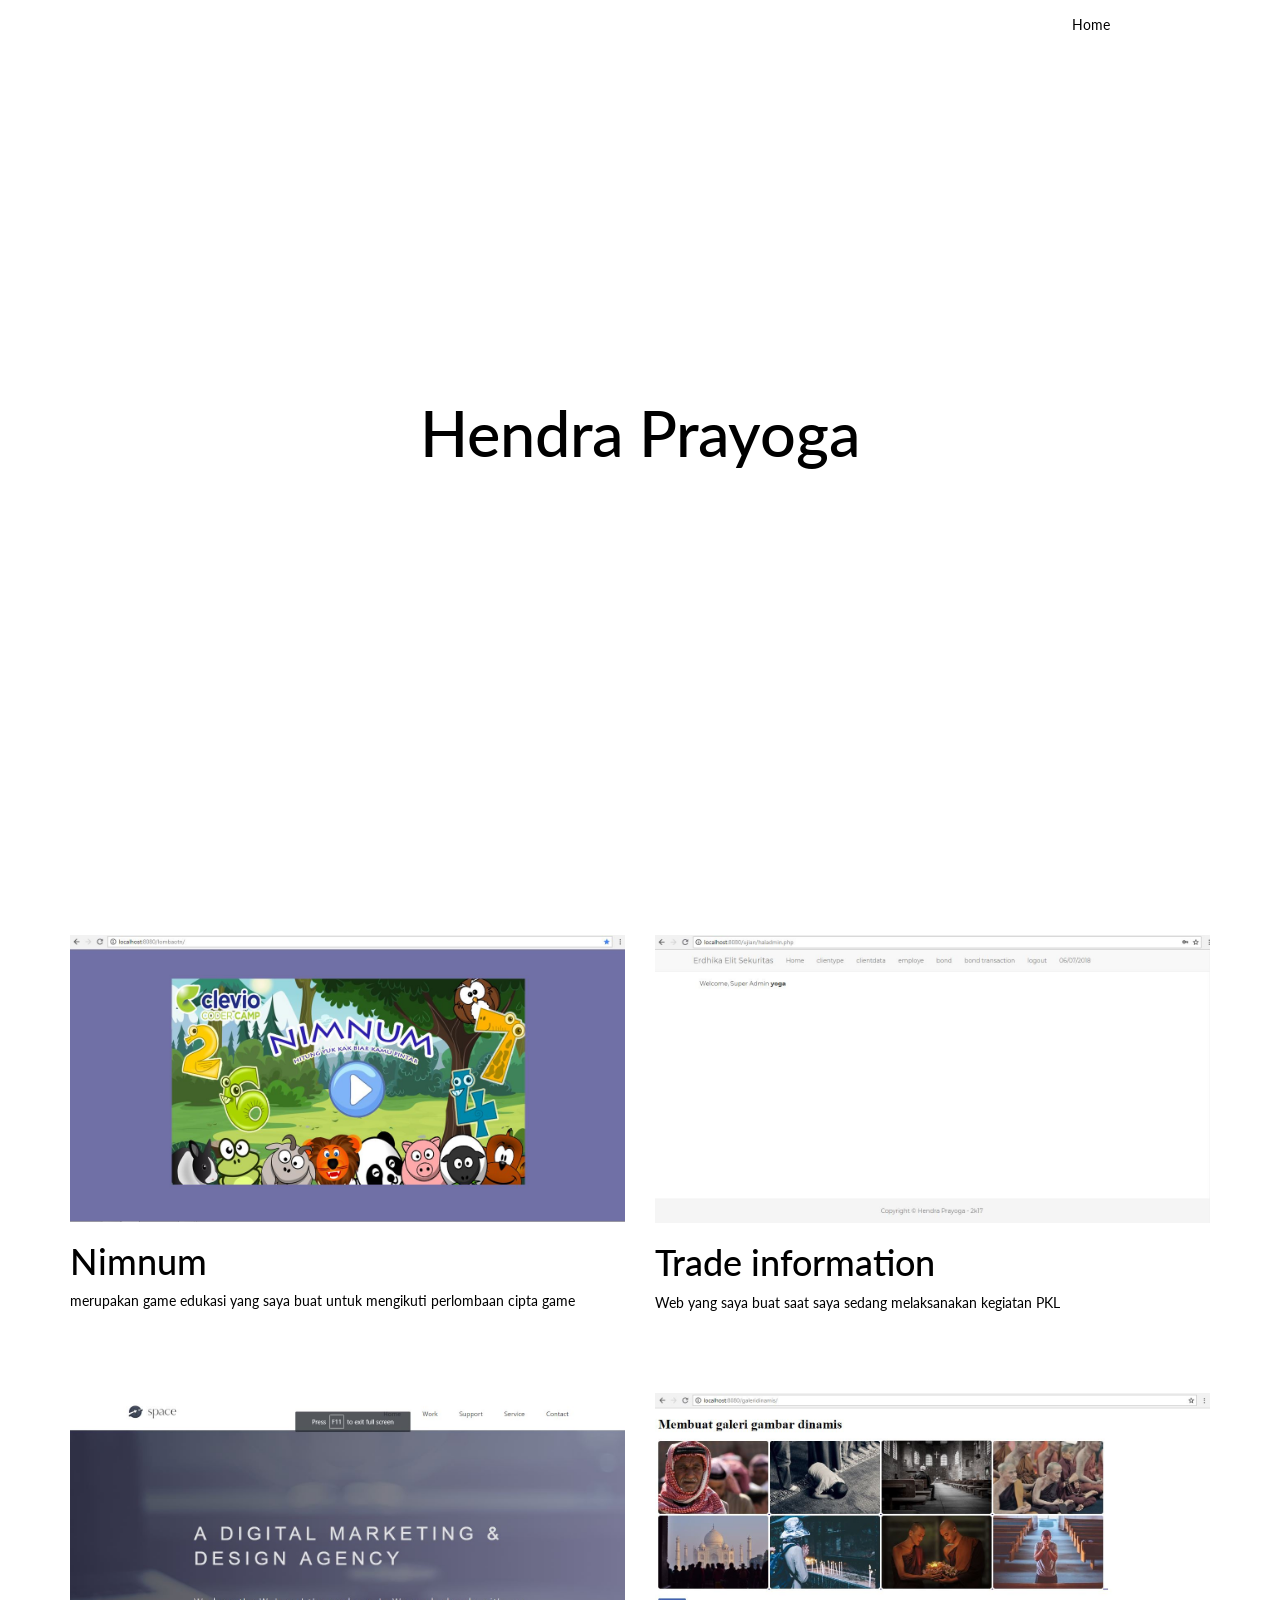
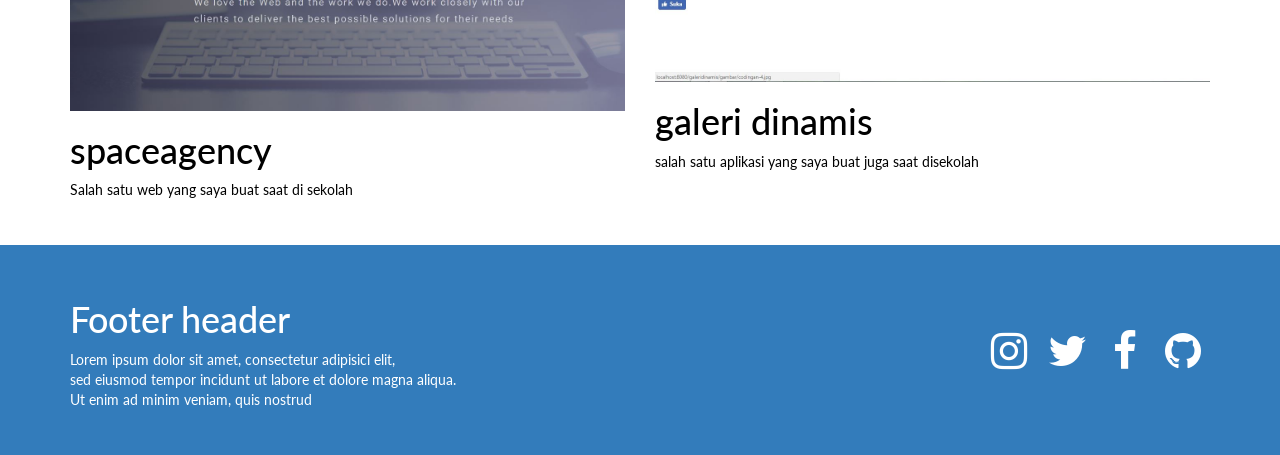
==== commit 846a1a3c: "Update index.html" ====
--- a/index.html
+++ b/index.html
@@ -12,20 +12,18 @@
                 <div class="row">
                     <div class="col-md-6">
                         <img src="nimnum.JPG" class="img-responsive">
-                        <h1>A title</h1>
+                        <h1>Nimnum</h1>
                         <p></p>
-                        <p>Lorem ipsum dolor sit amet, consectetur adipisici elit,
-                            <br>sed eiusmod tempor incidunt ut labore et dolore magna aliqua.
-                            <br>Ut enim ad minim veniam, quis nostrud</p>
+                        <p>merupakan game edukasi yang saya buat untuk mengikuti perlombaan cipta game
+                            </p>
                         <p></p>
                     </div>
                     <div class="col-md-6">
                         <img src="tradeinformation.JPG" class="img-responsive">
-                        <h1>A title</h1>
+                        <h1>Trade information</h1>
                         <p></p>
-                        <p>Lorem ipsum dolor sit amet, consectetur adipisici elit,
-                            <br>sed eiusmod tempor incidunt ut labore et dolore magna aliqua.
-                            <br>Ut enim ad minim veniam, quis nostrud</p>
+                        <p>Web yang saya buat saat saya sedang melaksanakan kegiatan PKL
+                            
                         <p></p>
                     </div>
                 </div>
@@ -36,20 +34,16 @@
                 <div class="row">
                     <div class="col-md-6">
                         <img src="spaceagency.JPG" class="img-responsive">
-                        <h1>A title</h1>
+                        <h1>spaceagency</h1>
                         <p></p>
-                        <p>Lorem ipsum dolor sit amet, consectetur adipisici elit,
-                            <br>sed eiusmod tempor incidunt ut labore et dolore magna aliqua.
-                            <br>Ut enim ad minim veniam, quis nostrud</p>
+                        <p>Salah satu web yang saya buat saat di sekolah
                         <p></p>
                     </div>
                     <div class="col-md-6">
                         <img src="galeri.JPG" class="img-responsive">
-                        <h1>A title</h1>
+                        <h1>galeri dinamis</h1>
                         <p></p>
-                        <p>Lorem ipsum dolor sit amet, consectetur adipisici elit,
-                            <br>sed eiusmod tempor incidunt ut labore et dolore magna aliqua.
-                            <br>Ut enim ad minim veniam, quis nostrud</p>
+                        <p>salah satu aplikasi yang saya buat juga saat disekolah
                         <p></p>
                     </div>
                 </div>
@@ -91,4 +85,4 @@
         </footer>
     
 
-</body></html>+</body></html>
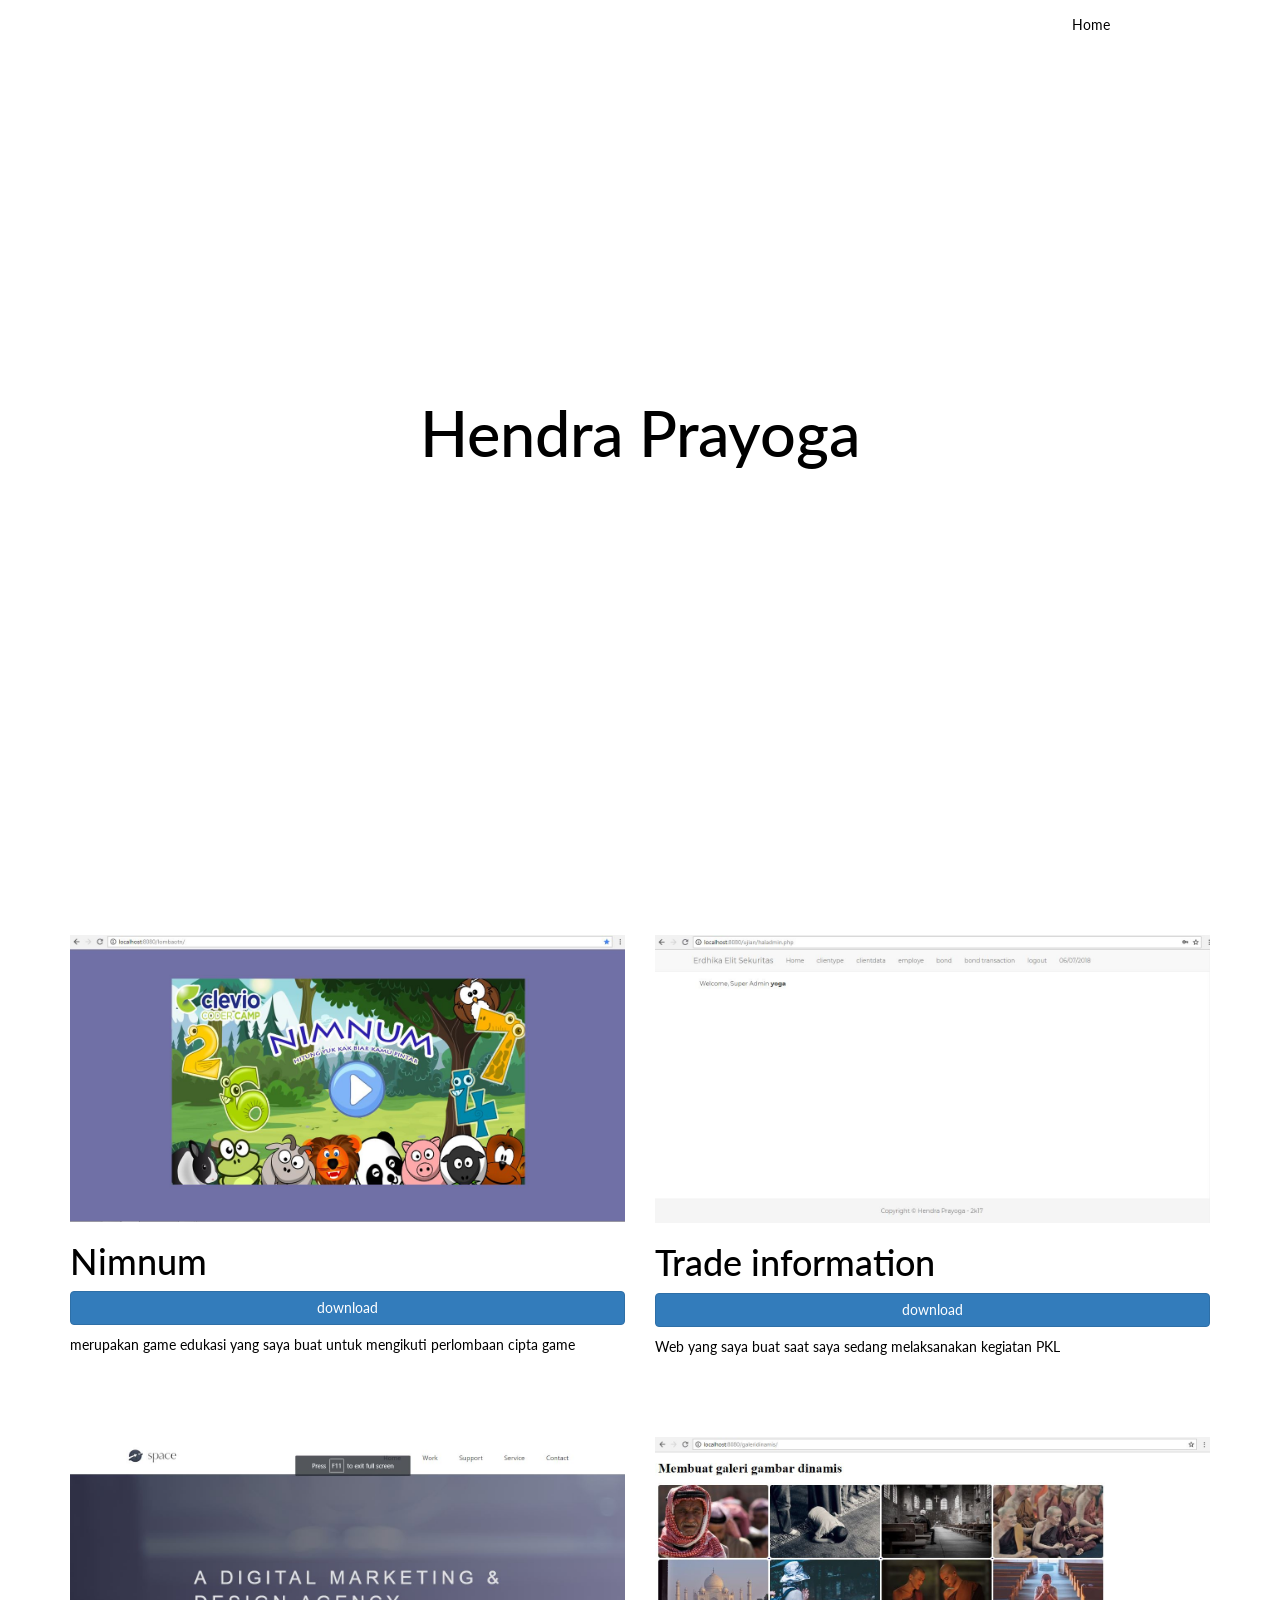
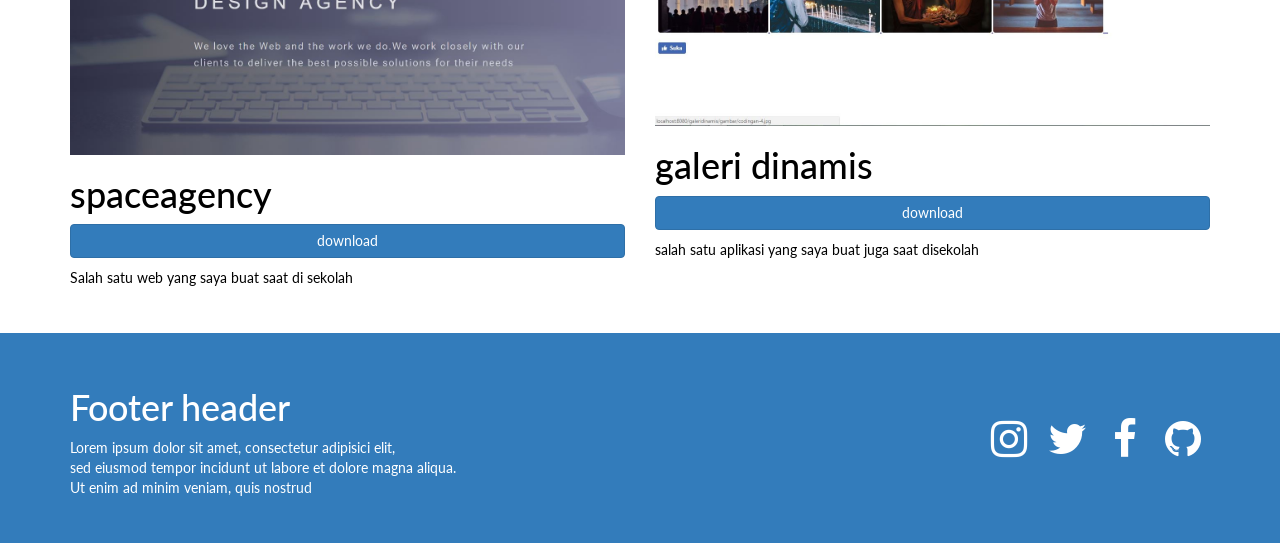
==== commit 07af78c3: "Add files via upload" ====
--- a/index.html
+++ b/index.html
@@ -11,20 +11,20 @@
             <div class="container">
                 <div class="row">
                     <div class="col-md-6">
-                        <img src="nimnum.JPG" class="img-responsive">
-                        <h1>Nimnum</h1>
+                        <img src="nimnum.JPG" class="img-responsive" link="https://bit.ly/2tX9u4U">
+                        <h1>Nimnum</h1><a class="btn btn-block btn-primary" href="https://bit.ly/2tX9u4U">download</a>
                         <p></p>
                         <p>merupakan game edukasi yang saya buat untuk mengikuti perlombaan cipta game
                             </p>
                         <p></p>
                     </div>
                     <div class="col-md-6">
-                        <img src="tradeinformation.JPG" class="img-responsive">
-                        <h1>Trade information</h1>
+                        <img src="tradeinformation.JPG" class="img-responsive" link="https://drive.google.com/open?id=1tNnDbn9PIJVm4-NXDMtBLRdf3T3hdf8g">
+                        <h1>Trade information</h1><a class="btn btn-block btn-primary" href="https://drive.google.com/open?id=1tNnDbn9PIJVm4-NXDMtBLRdf3T3hdf8g">download</a>
                         <p></p>
                         <p>Web yang saya buat saat saya sedang melaksanakan kegiatan PKL
                             
-                        <p></p>
+                        </p><p></p>
                     </div>
                 </div>
             </div>
@@ -33,18 +33,18 @@
             <div class="container">
                 <div class="row">
                     <div class="col-md-6">
-                        <img src="spaceagency.JPG" class="img-responsive">
-                        <h1>spaceagency</h1>
+                        <img src="spaceagency.JPG" class="img-responsive" link="https://bit.ly/2lYQZsB">
+                        <h1>spaceagency</h1><a class="btn btn-block btn-primary" href="https://bit.ly/2lYQZsB">download</a>
                         <p></p>
                         <p>Salah satu web yang saya buat saat di sekolah
-                        <p></p>
+                        </p><p></p>
                     </div>
                     <div class="col-md-6">
-                        <img src="galeri.JPG" class="img-responsive">
-                        <h1>galeri dinamis</h1>
+                        <img src="galeri.JPG" class="img-responsive" link="https://bit.ly/2tZ00Gi">
+                        <h1>galeri dinamis</h1><a class="btn btn-block btn-primary" href="https://bit.ly/2tZ00Gi">download</a>
                         <p></p>
                         <p>salah satu aplikasi yang saya buat juga saat disekolah
-                        <p></p>
+                        </p><p></p>
                     </div>
                 </div>
             </div>
@@ -85,4 +85,4 @@
         </footer>
     
 
-</body></html>
+</body></html>
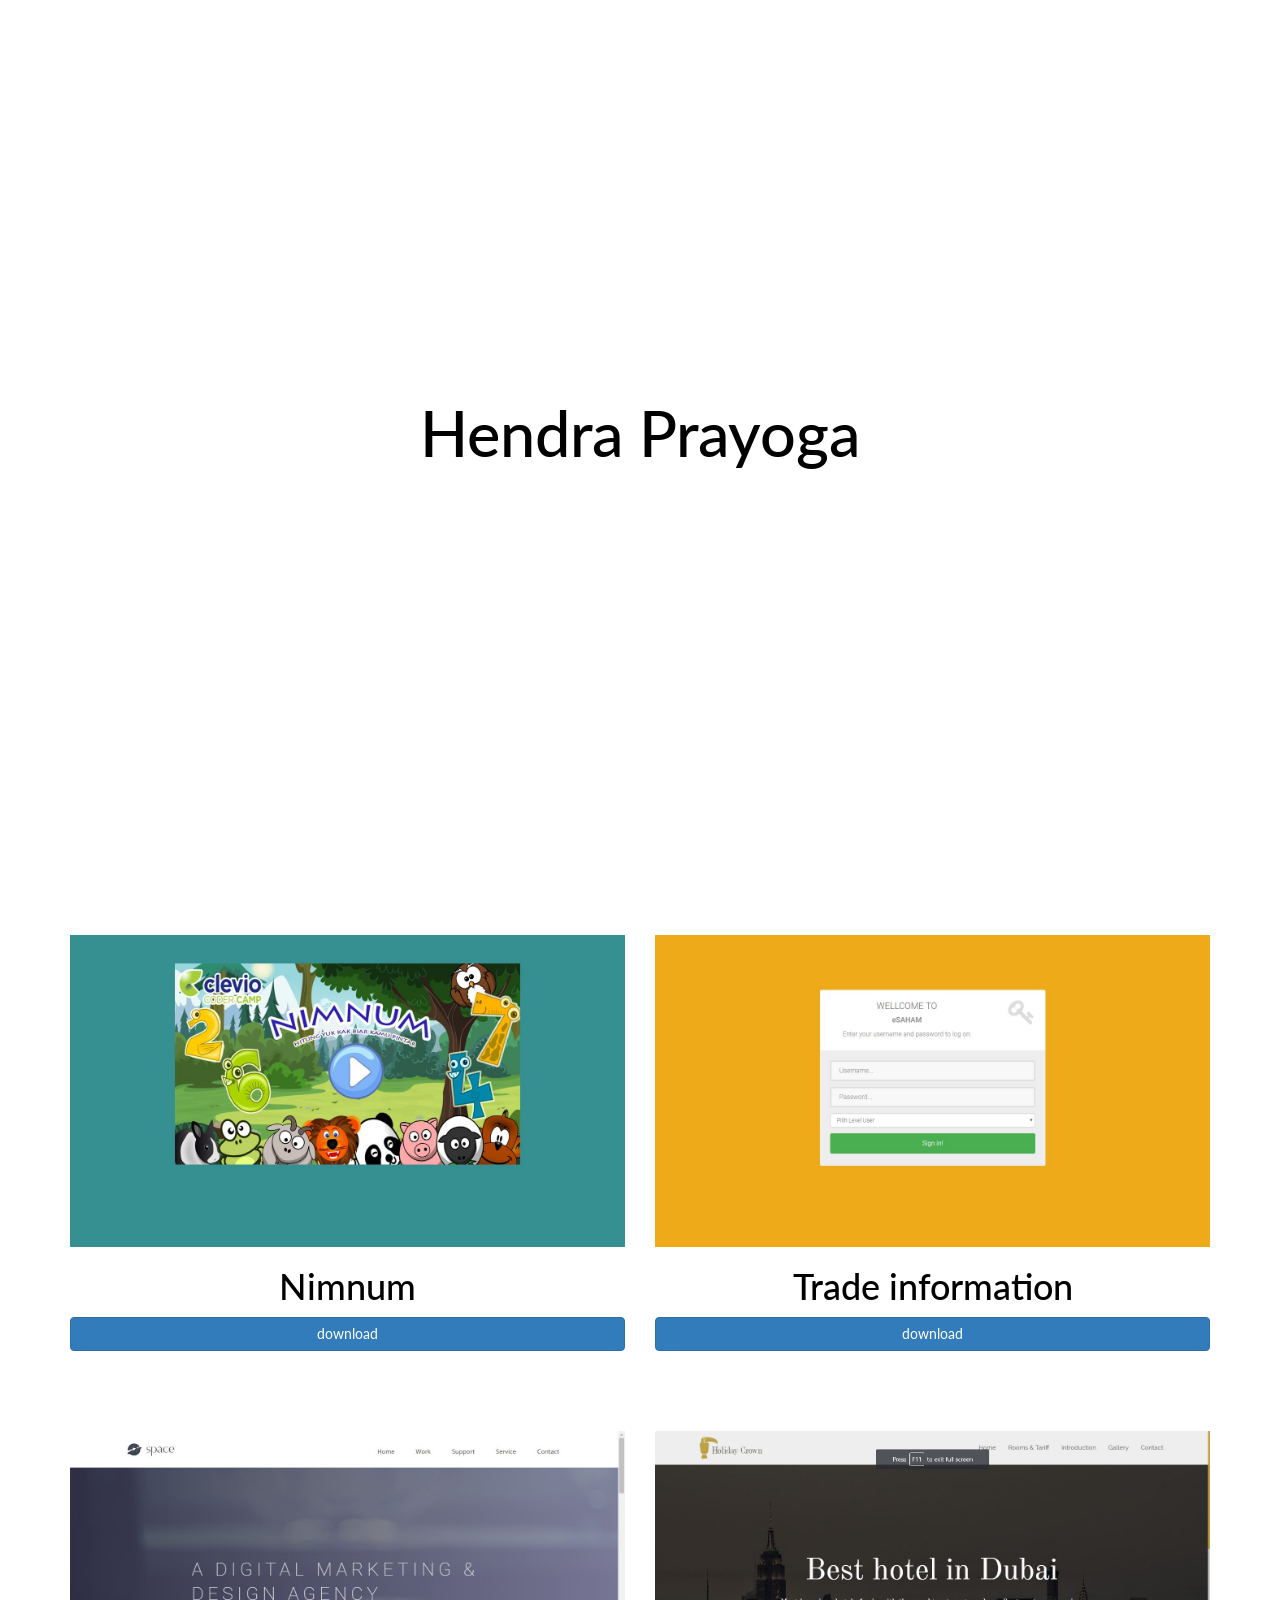
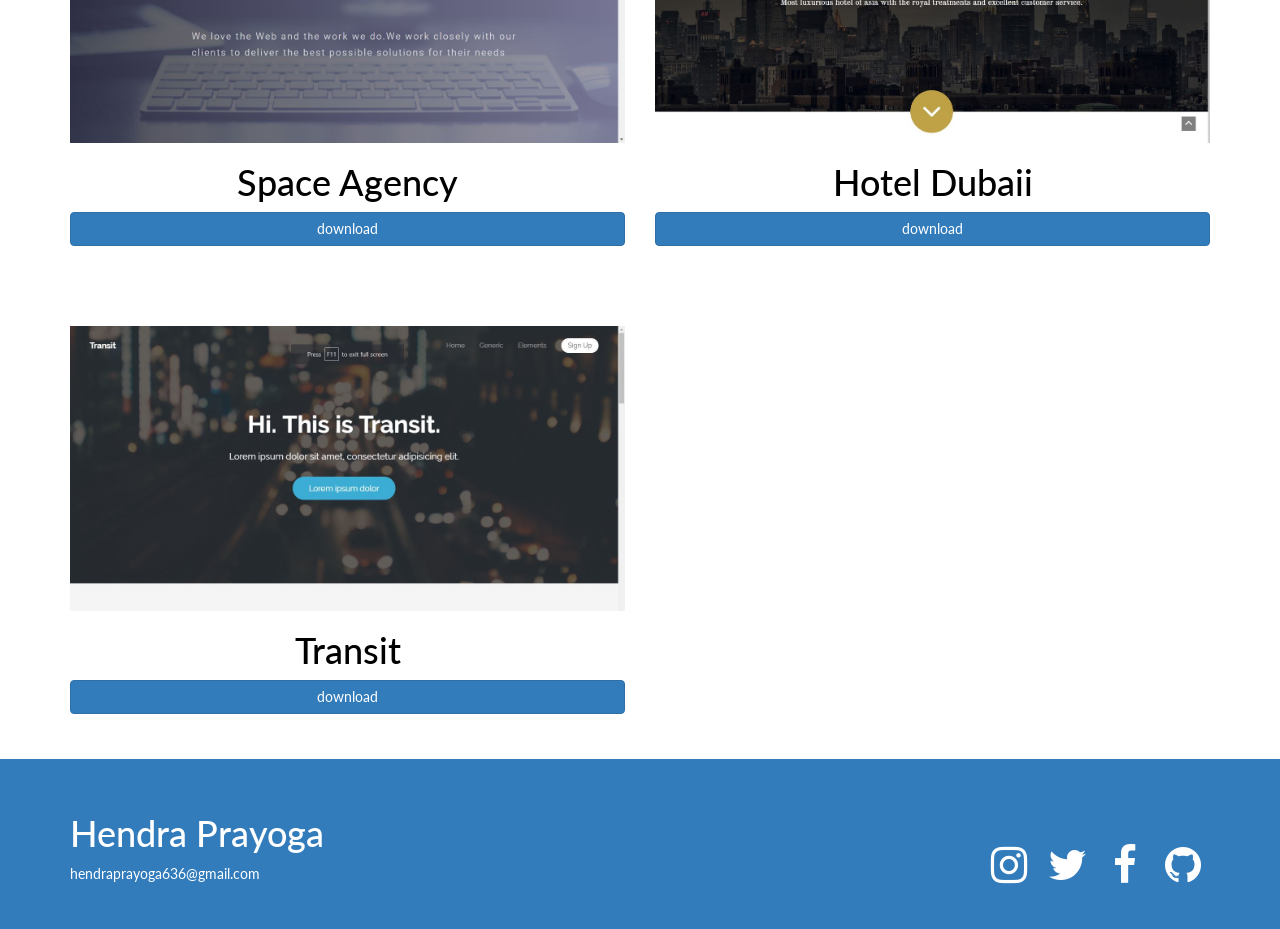
==== commit 1a546e5b: "Add files via upload" ====
--- a/index.html
+++ b/index.html
@@ -1,88 +1,129 @@
 <html><head>
-        <meta charset="utf-8">
-        <meta name="viewport" content="width=device-width, initial-scale=1">
-        <script type="text/javascript" src="http://cdnjs.cloudflare.com/ajax/libs/jquery/2.0.3/jquery.min.js"></script>
-        <script type="text/javascript" src="http://netdna.bootstrapcdn.com/bootstrap/3.3.4/js/bootstrap.min.js"></script>
-        <link href="http://cdnjs.cloudflare.com/ajax/libs/font-awesome/4.3.0/css/font-awesome.min.css" rel="stylesheet" type="text/css">
-        <link href="test1.css" rel="stylesheet" type="text/css">
-    </head><body>
-        
-        <div class="cover"> <div class="navbar navbar-default"><div class="container"> <div class="navbar-header"> <button type="button" class="navbar-toggle" data-toggle="collapse" data-target="#navbar-ex-collapse"><span class="sr-only">Toggle navigation</span><span class="icon-bar"></span><span class="icon-bar"></span><span class="icon-bar"></span></button> <a class="navbar-brand" href="#"><span>Brand</span></a> </div><div class="collapse navbar-collapse" id="navbar-ex-collapse"> <ul class="nav navbar-nav navbar-right"> <li class="active"> <a href="#">Home</a> </li><li> <a href="#">Contacts</a> </li></ul> </div></div></div><div class="background-image-fixed cover-image" style="background-image : url('https://unsplash.imgix.net/photo-1422405153578-4bd676b19036?w=1024&amp;q=50&amp;fm=jpg&amp;s=5ecc4c704ea97d85ea550f84a1499228')"></div><div class="container"> <div class="row"> <div class="col-md-12 text-center"> <h1>Hendra Prayoga</h1> <p></p><br><br> </div></div></div></div><div class="section">
-            <div class="container">
-                <div class="row">
-                    <div class="col-md-6">
-                        <img src="nimnum.JPG" class="img-responsive" link="https://bit.ly/2tX9u4U">
-                        <h1>Nimnum</h1><a class="btn btn-block btn-primary" href="https://bit.ly/2tX9u4U">download</a>
-                        <p></p>
-                        <p>merupakan game edukasi yang saya buat untuk mengikuti perlombaan cipta game
-                            </p>
-                        <p></p>
-                    </div>
-                    <div class="col-md-6">
-                        <img src="tradeinformation.JPG" class="img-responsive" link="https://drive.google.com/open?id=1tNnDbn9PIJVm4-NXDMtBLRdf3T3hdf8g">
-                        <h1>Trade information</h1><a class="btn btn-block btn-primary" href="https://drive.google.com/open?id=1tNnDbn9PIJVm4-NXDMtBLRdf3T3hdf8g">download</a>
-                        <p></p>
-                        <p>Web yang saya buat saat saya sedang melaksanakan kegiatan PKL
-                            
-                        </p><p></p>
-                    </div>
-                </div>
+    <meta charset="utf-8">
+    <meta name="viewport" content="width=device-width, initial-scale=1">
+    <script type="text/javascript" src="http://cdnjs.cloudflare.com/ajax/libs/jquery/2.0.3/jquery.min.js"></script>
+    <script type="text/javascript" src="http://netdna.bootstrapcdn.com/bootstrap/3.3.4/js/bootstrap.min.js"></script>
+    <link href="http://cdnjs.cloudflare.com/ajax/libs/font-awesome/4.3.0/css/font-awesome.min.css" rel="stylesheet" type="text/css">
+    <link href="test1.css" rel="stylesheet" type="text/css">
+  </head><body>
+    <div class="cover">
+      <div class="navbar navbar-default">
+        <div class="container">
+          <div class="navbar-header">
+            <button type="button" class="navbar-toggle" data-toggle="collapse" data-target="#navbar-ex-collapse">
+              <span class="sr-only">Toggle navigation</span>
+              <span class="icon-bar"></span>
+              <span class="icon-bar"></span>
+              <span class="icon-bar"></span>
+            </button>
+            <a class="navbar-brand" href="#"><span>Yoga</span></a>
+          </div>
+          <div class="collapse navbar-collapse" id="navbar-ex-collapse">
+            <ul class="nav navbar-nav navbar-right">
+              <li>
+                <a href="#">Home</a>
+              </li>
+            </ul>
+          </div>
+        </div>
+      </div>
+      <div class="background-image-fixed cover-image" style="background-image : url('https://ununsplash.imgix.net/photo-1423753623104-718aaace6772?w=1024&amp;q=50&amp;fm=jpg&amp;s=1ffa61419561b5c796bca3158e7c704c')"></div>
+      <div class="container">
+        <div class="row">
+          <div class="col-md-12 text-center">
+            <h1>Hendra Prayoga</h1>
+            <p></p>
+            <br>
+            <br>
+          </div>
+        </div>
+      </div>
+    </div>
+    <div class="section">
+      <div class="container">
+        <div class="row">
+          <div class="col-md-6">
+            <img src="nimnum.JPG" class="img-responsive" link="https://bit.ly/2tX9u4U">
+            <h1 class="text-center">Nimnum</h1>
+            <a class="btn btn-block btn-primary" href="https://bit.ly/2tX9u4U">download</a>
+            <p></p>
+            <p></p>
+          </div>
+          <div class="col-md-6">
+            <img src="tradeinformation.JPG" class="img-responsive" link="https://drive.google.com/open?id=1tNnDbn9PIJVm4-NXDMtBLRdf3T3hdf8g">
+            <h1 class="text-center">Trade information</h1>
+            <a class="btn btn-block btn-primary" href="https://drive.google.com/open?id=1tNnDbn9PIJVm4-NXDMtBLRdf3T3hdf8g">download</a>
+            <p></p>
+            <p></p>
+          </div>
+        </div>
+      </div>
+    </div>
+    <div class="section">
+      <div class="container">
+        <div class="row">
+          <div class="col-md-6">
+            <img src="spaceagency.JPG" class="img-responsive" link="https://bit.ly/2lYQZsB">
+            <h1 class="text-center">Space Agency</h1>
+            <a class="btn btn-block btn-primary" href="https://bit.ly/2lYQZsB">download</a>
+            <p></p>
+            <p></p>
+          </div>
+          <div class="col-md-6">
+            <img src="hotel.JPG" class="img-responsive" link="https://bit.ly/2tZ00Gi">
+            <h1 class="text-center">Hotel Dubaii</h1>
+            <a class="btn btn-block btn-primary" href="https://drive.google.com/open?id=1CqA2DSPEAvZJDtqQKwXxvQu5GRurwnGc" contenteditable="true">download</a>
+            <p></p>
+            <p></p>
+          </div>
+        </div>
+      </div>
+    </div>
+    <div class="section">
+      <div class="container">
+        <div class="row">
+          <div class="col-md-6 text-center">
+            <img src="transit.JPG" class="img-responsive" link="https://bit.ly/2lYQZsB">
+            <h1 class="text-center">Transit</h1>
+            <a class="btn btn-block btn-primary" href="https://drive.google.com/open?id=1yVcutqKCGQoCTqOLo2iwVkaj1cl1F6yI">download</a>
+            <p></p>
+            <p></p>
+          </div>
+        </div>
+      </div>
+    </div>
+    <footer class="section section-primary">
+      <div class="container">
+        <div class="row">
+          <div class="col-sm-6">
+            <h1>Hendra Prayoga</h1>
+            <p>hendraprayoga636@gmail.com</p>
+          </div>
+          <div class="col-sm-6">
+            <p class="text-info text-right">
+              <br>
+              <br>
+            </p>
+            <div class="row">
+              <div class="col-md-12 hidden-lg hidden-md hidden-sm text-left">
+                <a href="#"><i class="fa fa-3x fa-fw fa-instagram text-inverse"></i></a>
+                <a href="#"><i class="fa fa-3x fa-fw fa-twitter text-inverse"></i></a>
+                <a href="#"><i class="fa fa-3x fa-fw fa-facebook text-inverse"></i></a>
+                <a href="#"><i class="fa fa-3x fa-fw fa-github text-inverse"></i></a>
+              </div>
             </div>
+            <div class="row">
+              <div class="col-md-12 hidden-xs text-right">
+                <a href="#"><i class="fa fa-3x fa-fw fa-instagram text-inverse"></i></a>
+                <a href="#"><i class="fa fa-3x fa-fw fa-twitter text-inverse"></i></a>
+                <a href="#"><i class="fa fa-3x fa-fw fa-facebook text-inverse"></i></a>
+                <a href="#"><i class="fa fa-3x fa-fw fa-github text-inverse"></i></a>
+              </div>
+            </div>
+          </div>
         </div>
-        <div class="section">
-            <div class="container">
-                <div class="row">
-                    <div class="col-md-6">
-                        <img src="spaceagency.JPG" class="img-responsive" link="https://bit.ly/2lYQZsB">
-                        <h1>spaceagency</h1><a class="btn btn-block btn-primary" href="https://bit.ly/2lYQZsB">download</a>
-                        <p></p>
-                        <p>Salah satu web yang saya buat saat di sekolah
-                        </p><p></p>
-                    </div>
-                    <div class="col-md-6">
-                        <img src="galeri.JPG" class="img-responsive" link="https://bit.ly/2tZ00Gi">
-                        <h1>galeri dinamis</h1><a class="btn btn-block btn-primary" href="https://bit.ly/2tZ00Gi">download</a>
-                        <p></p>
-                        <p>salah satu aplikasi yang saya buat juga saat disekolah
-                        </p><p></p>
-                    </div>
-                </div>
-            </div>
-        </div>
-        <footer class="section section-primary">
-            <div class="container">
-                <div class="row">
-                    <div class="col-sm-6">
-                        <h1>Footer header</h1>
-                        <p>Lorem ipsum dolor sit amet, consectetur adipisici elit,
-                            <br>sed eiusmod tempor incidunt ut labore et dolore magna aliqua.
-                            <br>Ut enim ad minim veniam, quis nostrud</p>
-                    </div>
-                    <div class="col-sm-6">
-                        <p class="text-info text-right">
-                            <br>
-                            <br>
-                        </p>
-                        <div class="row">
-                            <div class="col-md-12 hidden-lg hidden-md hidden-sm text-left">
-                                <a href="#"><i class="fa fa-3x fa-fw fa-instagram text-inverse"></i></a>
-                                <a href="#"><i class="fa fa-3x fa-fw fa-twitter text-inverse"></i></a>
-                                <a href="#"><i class="fa fa-3x fa-fw fa-facebook text-inverse"></i></a>
-                                <a href="#"><i class="fa fa-3x fa-fw fa-github text-inverse"></i></a>
-                            </div>
-                        </div>
-                        <div class="row">
-                            <div class="col-md-12 hidden-xs text-right">
-                                <a href="#"><i class="fa fa-3x fa-fw fa-instagram text-inverse"></i></a>
-                                <a href="#"><i class="fa fa-3x fa-fw fa-twitter text-inverse"></i></a>
-                                <a href="#"><i class="fa fa-3x fa-fw fa-facebook text-inverse"></i></a>
-                                <a href="#"><i class="fa fa-3x fa-fw fa-github text-inverse"></i></a>
-                            </div>
-                        </div>
-                    </div>
-                </div>
-            </div>
-        </footer>
-    
+      </div>
+    </footer>
+  
 
 </body></html>
